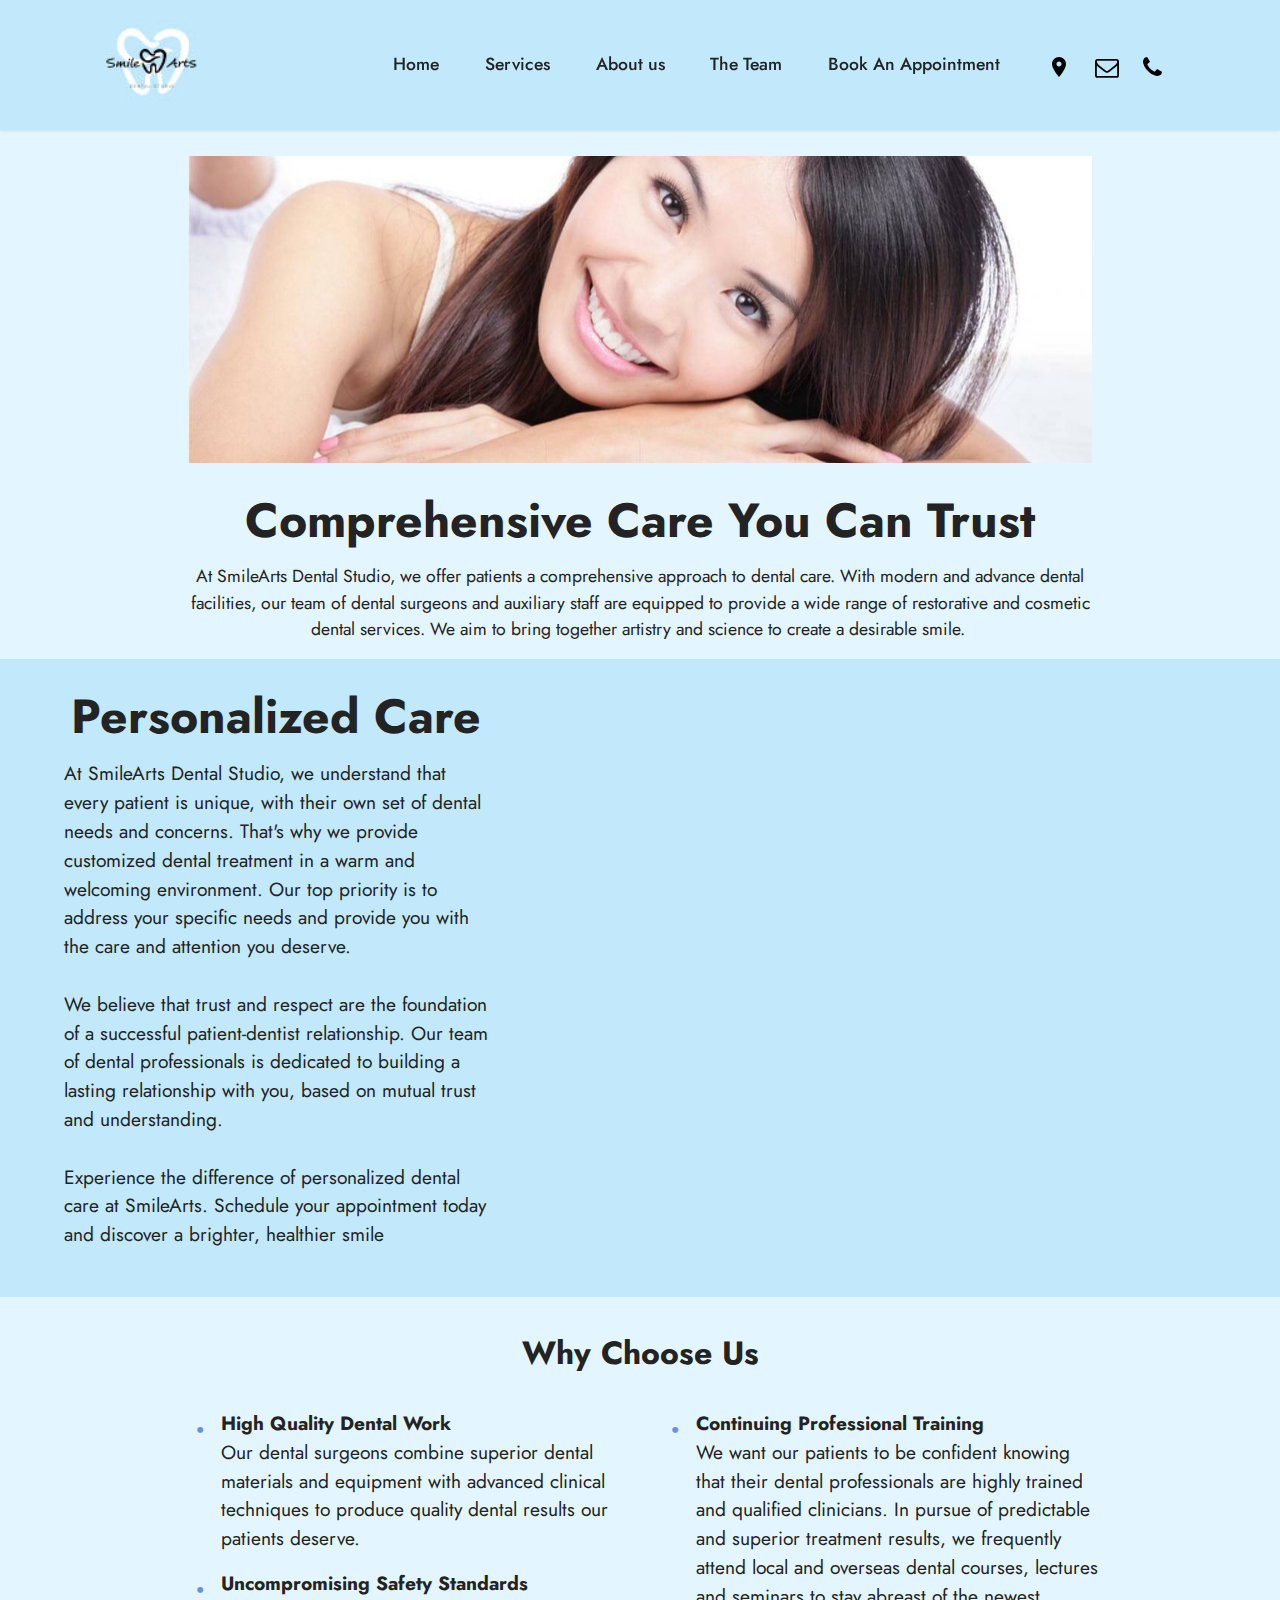
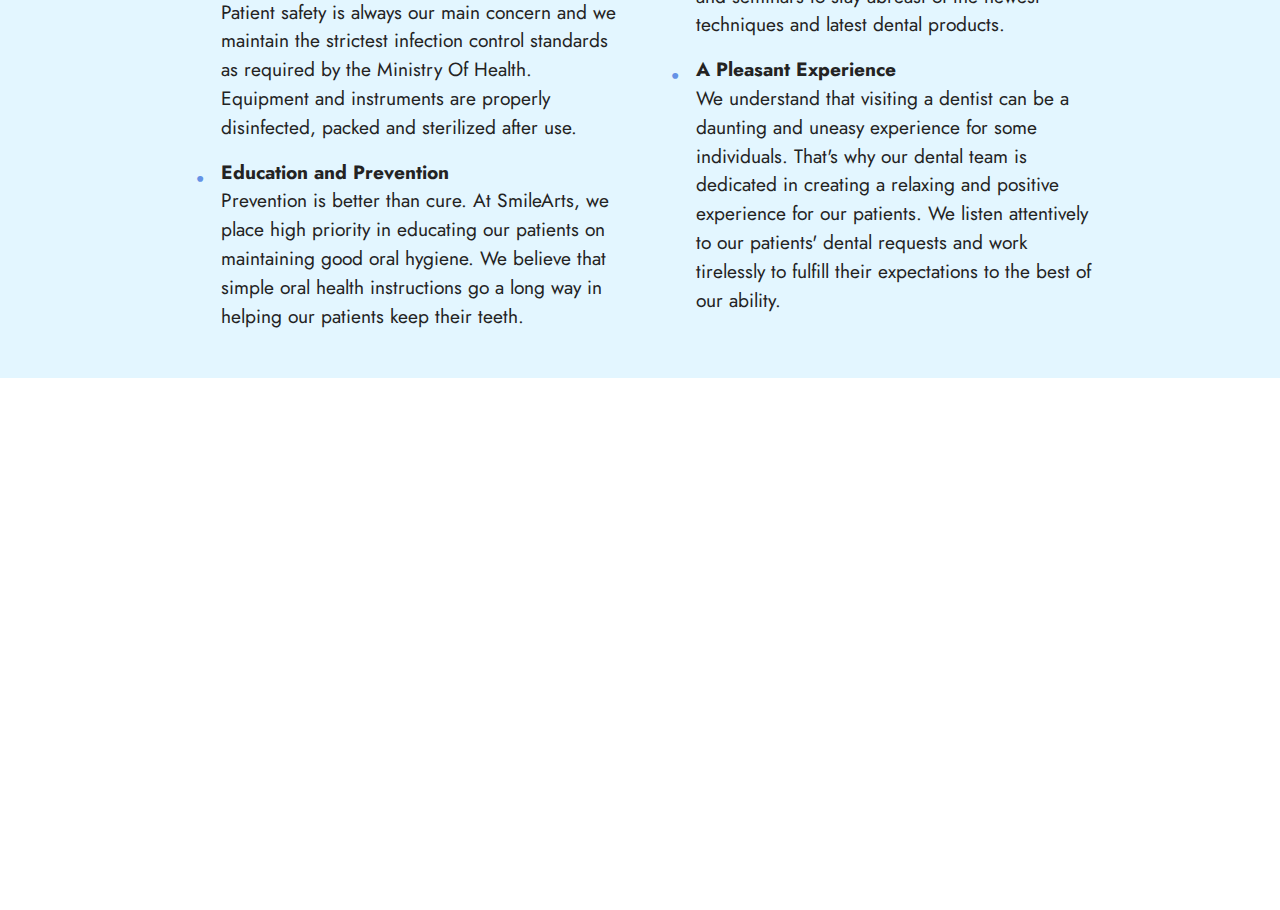
==== SADENTv202302.02.3/about_us.html @ 0c3ce596 "Add files via upload" ====
<!DOCTYPE html>
<html  >
<head>
  
  <meta charset="UTF-8">
  <meta http-equiv="X-UA-Compatible" content="IE=edge">
  
  <meta name="twitter:card" content="summary_large_image"/>
  <meta name="twitter:image:src" content="">
  <meta property="og:image" content="">
  <meta name="twitter:title" content="About Smilearts Dentistry">
  <meta name="viewport" content="width=device-width, initial-scale=1, minimum-scale=1">
  <link rel="shortcut icon" href="assets/images/smileartslogov2-106x87.jpg" type="image/x-icon">
  <meta name="description" content="A healthy, confident and attractive smile is an individual's most important social asset.">
  
  
  <title>About Smilearts Dentistry</title>
  <link rel="stylesheet" href="assets/web/assets/mobirise-icons2/mobirise2.css">
  <link rel="stylesheet" href="assets/Material-Design-Icons/css/material.css">
  <link rel="stylesheet" href="assets/FontAwesome/css/font-awesome.css">
  <link rel="stylesheet" href="assets/bootstrap/css/bootstrap.min.css">
  <link rel="stylesheet" href="assets/bootstrap/css/bootstrap-grid.min.css">
  <link rel="stylesheet" href="assets/bootstrap/css/bootstrap-reboot.min.css">
    <link rel="stylesheet" href="assets/popup-overlay-plugin/style.css">
  <link rel="stylesheet" href="assets/dropdown/css/style.css">
  <link rel="stylesheet" href="assets/socicon/css/styles.css">
  <link rel="stylesheet" href="assets/theme/css/style.css">
  <link rel="stylesheet" href="assets/recaptcha.css">
  <link rel="preload" href="https://fonts.googleapis.com/css?family=Jost:100,200,300,400,500,600,700,800,900,100i,200i,300i,400i,500i,600i,700i,800i,900i&display=swap" as="style" onload="this.onload=null;this.rel='stylesheet'">
  <noscript><link rel="stylesheet" href="https://fonts.googleapis.com/css?family=Jost:100,200,300,400,500,600,700,800,900,100i,200i,300i,400i,500i,600i,700i,800i,900i&display=swap"></noscript>
  <link rel="preload" as="style" href="assets/mobirise/css/mbr-additional.css"><link rel="stylesheet" href="assets/mobirise/css/mbr-additional.css" type="text/css">
  
  
  
  

</head>
<body>
  
  <section data-bs-version="5.1" class="menu menu3 cid-taRX1InvbP" once="menu" id="menu3-b">
    
    <nav class="navbar navbar-dropdown navbar-fixed-top navbar-expand-lg">
        <div class="container">
            <div class="navbar-brand">
                <span class="navbar-logo">
                    <a href="#">
                        <img src="assets/images/smileartslogov2-106x87.jpg" alt="" style="height: 6.8rem;">
                    </a>
                </span>
                
            </div>
            <button class="navbar-toggler" type="button" data-toggle="collapse" data-bs-toggle="collapse" data-target="#navbarSupportedContent" data-bs-target="#navbarSupportedContent" aria-controls="navbarNavAltMarkup" aria-expanded="false" aria-label="Toggle navigation">
                <div class="hamburger">
                    <span></span>
                    <span></span>
                    <span></span>
                    <span></span>
                </div>
            </button>
            <div class="collapse navbar-collapse" id="navbarSupportedContent">
                <ul class="navbar-nav nav-dropdown nav-right" data-app-modern-menu="true"><li class="nav-item"><a class="nav-link link text-black text-primary display-4" href="index.html">Home</a></li><li class="nav-item"><a class="nav-link link text-black text-primary display-4" href="index.html#services">Services</a></li><li class="nav-item"><a class="nav-link link text-black text-primary display-4" href="about_us.html">
                            About us</a></li>
                    <li class="nav-item"><a class="nav-link link text-black text-primary display-4" href="the_team.html">The Team</a></li>
                    <li class="nav-item"><a class="nav-link link text-black text-primary display-4" href="contact.html#form7-19">Book An Appointment</a>
                    </li></ul>
                <div class="icons-menu">
                    <a class="iconfont-wrapper" href="index.html#map3-d" target="_blank">
                        <span class="p-2 mbr-iconfont mdi-communication-location-on mobi-mbri-map-pin mobi-mbri" style="color: rgb(0, 0, 0); fill: rgb(0, 0, 0);"></span>
                    </a>
                    <a class="iconfont-wrapper" href="mailto:smileartsappt@gmail.com">
                        <span class="p-2 mbr-iconfont fa-envelope-o fa mobi-mbri-letter mobi-mbri"></span>
                    </a>
                    <a class="iconfont-wrapper" href="index.html#map3-d">
                        <span class="p-2 mbr-iconfont fa-phone fa mobi-mbri-phone mobi-mbri"></span>
                    </a>
                    
                </div>
                
            </div>
        </div>
    </nav>
</section>

<section data-bs-version="5.1" class="header9 cid-tbpc1ihuUu" id="header9-y">

    

    
    

    <div class="text-center container-fluid">
        <div class="row justify-content-center">
            <div class="col-md-12 col-lg-9">
                <div class="image-wrap mb-4">
                    <img src="assets/images/banner-1200x509.jpeg" alt="">
                </div>
                <h1 class="mbr-section-title mbr-fonts-style mb-3 display-2"><strong>Comprehensive Care You Can Trust</strong></h1>
                <p class="mbr-text mbr-fonts-style display-4">At SmileArts Dental Studio, we offer patients a comprehensive approach to dental care. With modern and advance dental facilities, our team of dental surgeons and auxiliary staff are equipped to provide a wide range of restorative and cosmetic dental services. We aim to bring together artistry and science to create a desirable smile.&nbsp;<br></p>
                
            </div>
        </div>
    </div>
</section>

<section data-bs-version="5.1" class="header15 cid-tbpcHpNvdX" id="header15-z">
    

    
    

    <div class="container-fluid">
        <div class="row justify-content-center">
            <div class="col-12 col-md">
                <div class="text-wrapper">
                    <h2 class="mbr-section-title mb-3 mbr-fonts-style display-2"><strong>Personalized Care</strong></h2>
                    <p class="mbr-text mb-3 mbr-fonts-style display-7">At SmileArts Dental Studio, we understand that every patient is unique, with their own set of dental needs and concerns. That's why we provide customized dental treatment in a warm and welcoming environment. Our top priority is to address your specific needs and provide you with the care and attention you deserve.
<br><br>We believe that trust and respect are the foundation of a successful patient-dentist relationship. Our team of dental professionals is dedicated to building a lasting relationship with you, based on mutual trust and understanding.
<br><br>Experience the difference of personalized dental care at SmileArts. Schedule your appointment today and discover a brighter, healthier smile</p>
                    
                </div>
            </div>
            <div class="mbr-figure col-12 col-md-7"><iframe class="mbr-embedded-video" src="https://player.vimeo.com/video/799782284?autoplay=1&amp;loop=1" width="1280" height="720" frameborder="0" allowfullscreen></iframe></div>
        </div>
    </div>
</section>

<section data-bs-version="5.1" class="content13 cid-taSON3hPFa" id="content13-x">
    

    
    
    <div class="container">
        <div class="row justify-content-center">
            <div class="col-md-12 col-lg-10">
                <h3 class="mbr-section-title mbr-fonts-style mb-4 display-5"><strong>Why Choose Us</strong></h3>
            </div>
        </div>
        <div class="row justify-content-center">
            <div class="col-md-12 col-lg-10">
                <div class="row justify-content-center">
                    <div class="col-12 col-lg-6">
                        <ul class="list mbr-fonts-style display-7">
                            <li><strong>High Quality Dental Work</strong><br>Our dental surgeons combine superior dental materials and equipment with advanced clinical techniques to produce quality dental results our patients deserve.</li>
                            <li><strong>Uncompromising Safety Standards</strong><br>Patient safety is always our main concern and we maintain the strictest infection control standards as required by the Ministry Of Health. Equipment and instruments are properly disinfected, packed and sterilized after use.</li>
                            <li><strong>Education and Prevention</strong><br>Prevention is better than cure. At SmileArts, we place high priority in educating our patients on maintaining good oral hygiene. We believe that simple oral health instructions go a long way in helping our patients keep their teeth.</li>
                        </ul>
                    </div>
                    <div class="col-12 col-lg-6">
                        <ul class="list mbr-fonts-style display-7">
                            <li><strong>Continuing Professional Training</strong><br>We want our patients to be confident knowing that their dental professionals are highly trained and qualified clinicians. In pursue of predictable and superior treatment results, we frequently attend local and overseas dental courses, lectures and seminars to stay abreast of the newest techniques and latest dental products.</li>
                            <li><strong>A Pleasant Experience<br></strong>We understand that visiting a dentist can be a daunting and uneasy experience for some individuals. That's why our dental team is dedicated in creating a relaxing and positive experience for our patients. We listen attentively to our patients' dental requests and work tirelessly to fulfill their expectations to the best of our ability.</li>
                        </ul>
                    </div>
                </div>
            </div>
        </div>
    </div>
</section>

<div class="modal mbr-popup cid-tdGgigTrDi fade" tabindex="-1" role="dialog" data-overlay-color="#000000" data-overlay-opacity="0.8" id="mbr-popup-1w" aria-hidden="true">
        <div class="modal-dialog modal-dialog-centered" role="document">
            <div class="modal-content">
                <div class="container position-static margin-center-pos">
                    <div class="modal-header pb-0">
                        <h5 class="modal-title mbr-fonts-style display-5">Contact Us</h5>
                        <button type="button" class="close d-flex" data-dismiss="modal" data-bs-dismiss="modal" aria-label="Close">
                            <svg version="1.1" xmlns="http://www.w3.org/2000/svg" width="23" height="23" viewBox="0 0 23 23" fill="currentColor">
                                <path d="M13.4 12l10.3 10.3-1.4 1.4L12 13.4 1.7 23.7.3 22.3 10.6 12 .3 1.7 1.7.3 12 10.6 22.3.3l1.4 1.4L13.4 12z">
                                </path>
                            </svg>
                        </button>
                    </div>

                    <div class="modal-body">
                        <p class="mbr-text mbr-fonts-style display-7">For emergencies please call our offices.</p>

                        <div>
                            
                            

                            <div class="form-wrapper" data-form-type="formoid">
<!--Formbuilder Form-->
<form action="https://mobirise.eu/" method="POST" class="mbr-form form-with-styler" data-form-title="smileartspopupform"><input type="hidden" name="email" data-form-email="true" value="jUxO8dRBmXpS6Y8f/WRfpNJsLPuN95Xn7qx7/s9ss+QwOX+zEm0pVnU3+7t6107r2he8/YkveCPddmOM2uK/wNPFrgEzkee+ZvsewWRVJy7SjR9xc6RN48E8xifDvhhO.YdKdPSw7yvcXYHg78VHMTrKoYZgNQy3IKVzFxh2n0i2+HzTkJ0j6QdSqK/lLSsudC4vwW8IbA9hrYQcxg8ps19ju1Ph0ZGiei0/sSoSvljCn8Q/MAlfZqAASNQK+AHT+">
<div class="">
<div hidden="hidden" data-form-alert="" class="alert alert-success col-12">Thanks for filling out the form!</div>
<div hidden="hidden" data-form-alert-danger="" class="alert alert-danger col-12"> </div>
</div>
<div class="dragArea row">
<div class="col-lg-6 col-md-12 col-sm-12 form-group" data-for="name">
<input type="text" name="name" placeholder="Name" data-form-field="Name" required="required" class="form-control display-7" value="" id="name-mbr-popup-1w">
</div>
<div class="col-lg-6 col-md-12 col-sm-12 form-group" data-for="lastName">
<input type="text" name="lastName" placeholder="Last Name" data-form-field="Last Name" required="required" class="form-control display-7" value="" id="lastName-mbr-popup-1w">
</div>
<div data-for="email" class="col-lg-6 col-md-12 col-sm-12 form-group ">
<input type="email" name="email" placeholder="Email" data-form-field="Email" class="form-control display-7" required="required" value="" id="email-mbr-popup-1w">
</div>
<div data-for="phone number" class="col-lg-6 col-md-12 col-sm-12 form-group">
<input type="number" name="phone number" placeholder="Phone Number" data-form-field="phone number" class="form-control display-7" max="20" min="0" step="1" value="" id="phone number-mbr-popup-1w">
</div>
<div data-for="select" class="col-lg-12 col-md-12 col-sm-12 form-group">
<label for="select-mbr-popup-1w" class="form-control-label mbr-fonts-style display-7">Location</label>
<select name="select" data-form-field="select" class="form-control form-select display-7" id="select-mbr-popup-1w">
<option value="TIONG BAHRU">TIONG BAHRU</option>
<option value="BUANGKOK">BUANGKOK</option>
<option value="MARINE PARADE">MARINE PARADE</option>
<option value="HILLVIEW">HILLVIEW</option>
</select>
</div>
<div data-for="first visit" class="col form-group">
<div class="form-control-label">
<label for="first visit-mbr-popup-1w" class="mbr-fonts-style display-7">Is this your first visit?</label>
</div>
<div class="form-check ms-2">
<input type="radio" name="first visit" data-form-field="first visit" class="form-check-input display-7" value="Yes" checked="" id="first visit-mbr-popup-1w">
<label class="form-check-label display-7">Yes</label>
</div>
<div class="form-check ms-2">
<input type="radio" name="first visit" data-form-field="first visit" class="form-check-input display-7" value="No" id="first visit-mbr-popup-1w">
<label class="form-check-label display-7">No</label>
</div>
</div>
<div class="col-lg-12 col-md-12 col-sm-12 form-group" data-for="date">
<label for="date-mbr-popup-1w" class="form-control-label mbr-fonts-style display-7">Preferred Date and Time</label>
<input type="date" name="date" data-form-field="date" class="form-control display-7" value="2018-07-22" id="date-mbr-popup-1w">
</div>
<div data-for="time" class="col-lg-12 col-md-12 col-sm-12 form-group">
<input type="time" name="time" max="86400" min="0" step="1800" data-form-field="time" class="form-control display-7" value="10:00" id="time-mbr-popup-1w">
</div>
<div data-for="date1" class="col-lg-12 col-md-12 col-sm-12 form-group">
<label for="date1-mbr-popup-1w" class="form-control-label mbr-fonts-style display-7">2nd Choice Date and Time</label>
<input type="date" name="date1" data-form-field="date1" class="form-control display-7" value="2018-07-22" id="date1-mbr-popup-1w">
</div>
<div data-for="time1" class="col-lg-12 col-md-12 col-sm-12 form-group">
<input type="time" name="time1" max="86400" min="0" step="1800" data-form-field="time1" class="form-control display-7" value="10:00" id="time1-mbr-popup-1w">
</div>
<div data-for="message" class="col-lg-12 col-md-12 col-sm-12 form-group">
<input type="text" name="message" placeholder="Message" data-form-field="message" class="form-control display-7" value="" id="message-mbr-popup-1w">
</div>
<div class="col-lg-6 col-md-12 col-sm-12 input-group-btn"><button type="submit" class="w-100 w-100 w-100 w-100 w-100 btn btn-primary display-4">Submit</button></div>
</div>
</form><!--Formbuilder Form-->
</div>
                        </div>
                    </div>

                    
                </div>
            </div>
        </div>
    </div>

<section data-bs-version="5.1" class="footer1 conferencem4_footer1 cid-tdGfas4pBq mbr-reveal" once="footer" id="footer1-1v">

	

	

	<div class="container">
		<div class="row justify-content-center">
			<div class="col-md-6 wrap order-0 col-lg-2">
				
				<img class="logo__image" src="assets/images/smileartslogov2-106x87.jpg" alt="" title="">
			</div>
			<div class="col-md-6 wrap col-lg-3">
				<div class="footer__content">
					<h4 class="mbr-fonts-style mbr-semibold title__address display-4">Locations</h4>
					<p class="work__address mbr-fonts-style display-4">4 Hillview Rise,
<br>Singapore 669618
<br>Phone: +65 6354 0111&nbsp;<br></p><br>
                    <p class="work__address mbr-fonts-style display-4">81 Marine Parade Central,
<br>Singapore 440081
<br>Phone: +65 6348 0824&nbsp;<br></p>
				</div>
				<div class="footer__content">
					<p class="work__address mbr-fonts-style display-4">275D Compassvale Link,
<br>Singapore 544275
<br>Phone: +65 6752 1008&nbsp;<br></p><br>
                    <p class="work__address mbr-fonts-style display-4">11A Boon Tiong Rd,
<br>Singapore 161011
<br>Phone: +65 6271 1236 
<br><br></p>
				</div>
			</div>
			<div class="col-md-6 wrap col-lg-3">
				<div class="footer__content">
					<h4 class="mbr-fonts-style mbr-semibold title__address display-4">Partnership</h4>
					<p class="work__address mbr-fonts-style display-4"><a href="index.html#ourvalues" class="text-primary">ABOUT US</a><br><a href="index.html#services" class="text-primary">SERVICES</a><br><a href="#" class="text-primary" data-toggle="modal" data-bs-toggle="modal" data-target="#mbr-popup-1t" data-bs-target="#mbr-popup-1t">BOOK AN APPOINTMENT</a></p>
				</div>
				</div>
			<div class="col-md-6 wrap col-lg-4">
				<div class="footer__content">
					<h4 class="mbr-fonts-style mbr-semibold title__address display-4">Subscribe to newsletter</h4>
					<div class="subscribe__form" data-form-type="formoid">
						<!---Formbuilder Form--->
						<form action="https://mobirise.eu/" method="POST" class="mbr-form form-with-styler" data-form-title="Mobirise Form"><input type="hidden" name="email" data-form-email="true" value="YPNf0FMv3x7YKSnNtFosqQrfUJMGzOXYJDQYl0jgIFdDrbdgrRdbsCbNlDDUG/zbN/T910bImlgp3TK0K3zcdcqYfQ9jj5QTb2H8UAanQJ4sELqEy/8I455s4u1qCe7T.aGP4W6cS5QzPqad2nbMiFXZD7lJwIYeT2tYjAcLK3QoXNy7NdZNVmbzuYuAjkWJniA0k8rmsAQXok238Iw57+RNP4a1tjxdeWJCIo/cmq7FyvodO6K8XNYq5cQAFCmNk">
							<div class="row">
								<div hidden="hidden" data-form-alert="" class="alert alert-success col-12">Thanks for
									filling out the form! We will get to your shortly.</div>
								<div hidden="hidden" data-form-alert-danger="" class="alert alert-danger col-12">
								</div>
							</div>
							<div class="dragArea row">
								<div class="form-group col-md-7  col-6" data-for="email">
									<input type="email" name="email" placeholder="Your Email" data-form-field="Email" required="required" class="form-control display-4" id="email-footer1-1v">
								</div>
								<div class="col-md-5 col-6 input-group-btn"><button type="submit" class="btn btn-lg btn-primary display-4">Subscribe</button></div>
							</div>
						</form>
						<!---Formbuilder Form--->
					</div>
				</div>
			</div>
		</div>
		</div>

</section>


<script src="assets/bootstrap/js/bootstrap.bundle.min.js"></script>
  <script src="assets/smoothscroll/smooth-scroll.js"></script>
  <script src="assets/ytplayer/index.js"></script>
      <script src="assets/popup-plugin/script.js"></script>
  <script src="assets/popup-overlay-plugin/script.js"></script>
  <script src="assets/dropdown/js/navbar-dropdown.js"></script>
  <script src="assets/theme/js/script.js"></script>
  <script src="assets/formoid.min.js"></script>
  
  
  

</body>
</html>
---- SADENTv202302.02.3/assets/web/assets/mobirise-icons2/mobirise2.css ----
@font-face {
  font-family: 'Moririse2';
  font-display: swap;
  src:  url('mobirise2.eot?f2bix4');
  src:  url('mobirise2.eot?f2bix4#iefix') format('embedded-opentype'),
    url('mobirise2.ttf?f2bix4') format('truetype'),
    url('mobirise2.woff?f2bix4') format('woff'),
    url('mobirise2.svg?f2bix4#mobirise2') format('svg');
  font-weight: normal;
  font-style: normal;
}

[class^="mobi-"], [class*=" mobi-"] {
  /* use !important to prevent issues with browser extensions that change fonts */
  font-family: 'Moririse2' !important;
  speak: none;
  font-style: normal;
  font-weight: normal;
  font-variant: normal;
  text-transform: none;
  line-height: 1;

  /* Better Font Rendering =========== */
  -webkit-font-smoothing: antialiased;
  -moz-osx-font-smoothing: grayscale;
}

.mobi-mbri-add-submenu:before {
  content: "\e900";
}
.mobi-mbri-alert:before {
  content: "\e901";
}
.mobi-mbri-align-center:before {
  content: "\e902";
}
.mobi-mbri-align-justify:before {
  content: "\e903";
}
.mobi-mbri-align-left:before {
  content: "\e904";
}
.mobi-mbri-align-right:before {
  content: "\e905";
}
.mobi-mbri-android:before {
  content: "\e906";
}
.mobi-mbri-apple:before {
  content: "\e907";
}
.mobi-mbri-arrow-down:before {
  content: "\e908";
}
.mobi-mbri-arrow-next:before {
  content: "\e909";
}
.mobi-mbri-arrow-prev:before {
  content: "\e90a";
}
.mobi-mbri-arrow-up:before {
  content: "\e90b";
}
.mobi-mbri-bold:before {
  content: "\e90c";
}
.mobi-mbri-bookmark:before {
  content: "\e90d";
}
.mobi-mbri-bootstrap:before {
  content: "\e90e";
}
.mobi-mbri-briefcase:before {
  content: "\e90f";
}
.mobi-mbri-browse:before {
  content: "\e910";
}
.mobi-mbri-bulleted-list:before {
  content: "\e911";
}
.mobi-mbri-calendar:before {
  content: "\e912";
}
.mobi-mbri-camera:before {
  content: "\e913";
}
.mobi-mbri-cart-add:before {
  content: "\e914";
}
.mobi-mbri-cart-full:before {
  content: "\e915";
}
.mobi-mbri-cash:before {
  content: "\e916";
}
.mobi-mbri-change-style:before {
  content: "\e917";
}
.mobi-mbri-chat:before {
  content: "\e918";
}
.mobi-mbri-clock:before {
  content: "\e919";
}
.mobi-mbri-close:before {
  content: "\e91a";
}
.mobi-mbri-cloud:before {
  content: "\e91b";
}
.mobi-mbri-code:before {
  content: "\e91c";
}
.mobi-mbri-contact-form:before {
  content: "\e91d";
}
.mobi-mbri-credit-card:before {
  content: "\e91e";
}
.mobi-mbri-cursor-click:before {
  content: "\e91f";
}
.mobi-mbri-cust-feedback:before {
  content: "\e920";
}
.mobi-mbri-database:before {
  content: "\e921";
}
.mobi-mbri-delivery:before {
  content: "\e922";
}
.mobi-mbri-desktop:before {
  content: "\e923";
}
.mobi-mbri-devices:before {
  content: "\e924";
}
.mobi-mbri-down:before {
  content: "\e925";
}
.mobi-mbri-download-2:before {
  content: "\e926";
}
.mobi-mbri-download:before {
  content: "\e927";
}
.mobi-mbri-drag-n-drop-2:before {
  content: "\e928";
}
.mobi-mbri-drag-n-drop:before {
  content: "\e929";
}
.mobi-mbri-edit-2:before {
  content: "\e92a";
}
.mobi-mbri-edit:before {
  content: "\e92b";
}
.mobi-mbri-error:before {
  content: "\e92c";
}
.mobi-mbri-extension:before {
  content: "\e92d";
}
.mobi-mbri-features:before {
  content: "\e92e";
}
.mobi-mbri-file:before {
  content: "\e92f";
}
.mobi-mbri-flag:before {
  content: "\e930";
}
.mobi-mbri-folder:before {
  content: "\e931";
}
.mobi-mbri-gift:before {
  content: "\e932";
}
.mobi-mbri-github:before {
  content: "\e933";
}
.mobi-mbri-globe-2:before {
  content: "\e934";
}
.mobi-mbri-globe:before {
  content: "\e935";
}
.mobi-mbri-growing-chart:before {
  content: "\e936";
}
.mobi-mbri-hearth:before {
  content: "\e937";
}
.mobi-mbri-help:before {
  content: "\e938";
}
.mobi-mbri-home:before {
  content: "\e939";
}
.mobi-mbri-hot-cup:before {
  content: "\e93a";
}
.mobi-mbri-idea:before {
  content: "\e93b";
}
.mobi-mbri-image-gallery:before {
  content: "\e93c";
}
.mobi-mbri-image-slider:before {
  content: "\e93d";
}
.mobi-mbri-info:before {
  content: "\e93e";
}
.mobi-mbri-italic:before {
  content: "\e93f";
}
.mobi-mbri-key:before {
  content: "\e940";
}
.mobi-mbri-laptop:before {
  content: "\e941";
}
.mobi-mbri-layers:before {
  content: "\e942";
}
.mobi-mbri-left-right:before {
  content: "\e943";
}
.mobi-mbri-left:before {
  content: "\e944";
}
.mobi-mbri-letter:before {
  content: "\e945";
}
.mobi-mbri-like:before {
  content: "\e946";
}
.mobi-mbri-link:before {
  content: "\e947";
}
.mobi-mbri-lock:before {
  content: "\e948";
}
.mobi-mbri-login:before {
  content: "\e949";
}
.mobi-mbri-logout:before {
  content: "\e94a";
}
.mobi-mbri-magic-stick:before {
  content: "\e94b";
}
.mobi-mbri-map-pin:before {
  content: "\e94c";
}
.mobi-mbri-menu:before {
  content: "\e94d";
}
.mobi-mbri-mobile-2:before {
  content: "\e94e";
}
.mobi-mbri-mobile-horizontal:before {
  content: "\e94f";
}
.mobi-mbri-mobile:before {
  content: "\e950";
}
.mobi-mbri-mobirise:before {
  content: "\e951";
}
.mobi-mbri-more-horizontal:before {
  content: "\e952";
}
.mobi-mbri-more-vertical:before {
  content: "\e953";
}
.mobi-mbri-music:before {
  content: "\e954";
}
.mobi-mbri-new-file:before {
  content: "\e955";
}
.mobi-mbri-numbered-list:before {
  content: "\e956";
}
.mobi-mbri-opened-folder:before {
  content: "\e957";
}
.mobi-mbri-pages:before {
  content: "\e958";
}
.mobi-mbri-paper-plane:before {
  content: "\e959";
}
.mobi-mbri-paperclip:before {
  content: "\e95a";
}
.mobi-mbri-phone:before {
  content: "\e95b";
}
.mobi-mbri-photo:before {
  content: "\e95c";
}
.mobi-mbri-photos:before {
  content: "\e95d";
}
.mobi-mbri-pin:before {
  content: "\e95e";
}
.mobi-mbri-play:before {
  content: "\e95f";
}
.mobi-mbri-plus:before {
  content: "\e960";
}
.mobi-mbri-preview:before {
  content: "\e961";
}
.mobi-mbri-print:before {
  content: "\e962";
}
.mobi-mbri-protect:before {
  content: "\e963";
}
.mobi-mbri-question:before {
  content: "\e964";
}
.mobi-mbri-quote-left:before {
  content: "\e965";
}
.mobi-mbri-quote-right:before {
  content: "\e966";
}
.mobi-mbri-redo:before {
  content: "\e967";
}
.mobi-mbri-refresh:before {
  content: "\e968";
}
.mobi-mbri-responsive-2:before {
  content: "\e969";
}
.mobi-mbri-responsive:before {
  content: "\e96a";
}
.mobi-mbri-right:before {
  content: "\e96b";
}
.mobi-mbri-rocket:before {
  content: "\e96c";
}
.mobi-mbri-sad-face:before {
  content: "\e96d";
}
.mobi-mbri-sale:before {
  content: "\e96e";
}
.mobi-mbri-save:before {
  content: "\e96f";
}
.mobi-mbri-search:before {
  content: "\e970";
}
.mobi-mbri-setting-2:before {
  content: "\e971";
}
.mobi-mbri-setting-3:before {
  content: "\e972";
}
.mobi-mbri-setting:before {
  content: "\e973";
}
.mobi-mbri-share:before {
  content: "\e974";
}
.mobi-mbri-shopping-bag:before {
  content: "\e975";
}
.mobi-mbri-shopping-basket:before {
  content: "\e976";
}
.mobi-mbri-shopping-cart:before {
  content: "\e977";
}
.mobi-mbri-sites:before {
  content: "\e978";
}
.mobi-mbri-smile-face:before {
  content: "\e979";
}
.mobi-mbri-speed:before {
  content: "\e97a";
}
.mobi-mbri-star:before {
  content: "\e97b";
}
.mobi-mbri-success:before {
  content: "\e97c";
}
.mobi-mbri-sun:before {
  content: "\e97d";
}
.mobi-mbri-sun2:before {
  content: "\e97e";
}
.mobi-mbri-tablet-vertical:before {
  content: "\e97f";
}
.mobi-mbri-tablet:before {
  content: "\e980";
}
.mobi-mbri-target:before {
  content: "\e981";
}
.mobi-mbri-timer:before {
  content: "\e982";
}
.mobi-mbri-to-ftp:before {
  content: "\e983";
}
.mobi-mbri-to-local-drive:before {
  content: "\e984";
}
.mobi-mbri-touch-swipe:before {
  content: "\e985";
}
.mobi-mbri-touch:before {
  content: "\e986";
}
.mobi-mbri-trash:before {
  content: "\e987";
}
.mobi-mbri-underline:before {
  content: "\e988";
}
.mobi-mbri-undo:before {
  content: "\e989";
}
.mobi-mbri-unlink:before {
  content: "\e98a";
}
.mobi-mbri-unlock:before {
  content: "\e98b";
}
.mobi-mbri-up-down:before {
  content: "\e98c";
}
.mobi-mbri-up:before {
  content: "\e98d";
}
.mobi-mbri-update:before {
  content: "\e98e";
}
.mobi-mbri-upload-2:before {
  content: "\e98f";
}
.mobi-mbri-upload:before {
  content: "\e990";
}
.mobi-mbri-user-2:before {
  content: "\e991";
}
.mobi-mbri-user:before {
  content: "\e992";
}
.mobi-mbri-users:before {
  content: "\e993";
}
.mobi-mbri-video-play:before {
  content: "\e994";
}
.mobi-mbri-video:before {
  content: "\e995";
}
.mobi-mbri-watch:before {
  content: "\e996";
}
.mobi-mbri-website-theme-2:before {
  content: "\e997";
}
.mobi-mbri-website-theme:before {
  content: "\e998";
}
.mobi-mbri-wifi:before {
  content: "\e999";
}
.mobi-mbri-windows:before {
  content: "\e99a";
}
.mobi-mbri-zoom-in:before {
  content: "\e99b";
}
.mobi-mbri-zoom-out:before {
  content: "\e99c";
}
---- SADENTv202302.02.3/assets/Material-Design-Icons/css/material.css ----
@font-face {
  font-family: 'Material-Design-Icons';
  src: url('../fonts/Material-Design-Icons.eot?3ocs8m');
  src: url('../fonts/Material-Design-Icons.eot?#iefix3ocs8m') format('embedded-opentype'), url('../fonts/Material-Design-Icons.woff?3ocs8m') format('woff'), url('../fonts/Material-Design-Icons.ttf?3ocs8m') format('truetype'), url('../fonts/Material-Design-Icons.svg?3ocs8m#Material-Design-Icons') format('svg');
  font-weight: normal;
  font-style: normal;
}
[class^="mdi-"],
[class*="mdi-"] {
  speak: none;
  display: inline-block;
  font-style: normal;
  font-variant:normal;
  font-weight:normal;
/*  font-size:24px;*/
  line-height:1;
  font-family:'Material-Design-Icons' !important;
  text-rendering: auto;
  
  -webkit-font-smoothing: antialiased;
  -moz-osx-font-smoothing: grayscale;
  -webkit-transform: translate(0, 0);
      -ms-transform: translate(0, 0);
          transform: translate(0, 0);
}
[class^="mdi-"]:before,
[class*="mdi-"]:before {
  display: inline-block;
  speak: none;
  text-decoration: inherit;
}
[class^="mdi-"].pull-left,
[class*="mdi-"].pull-left {
  margin-right: .3em;
}
[class^="mdi-"].pull-right,
[class*="mdi-"].pull-right {
  margin-left: .3em;
}
[class^="mdi-"].mdi-lg:before,
[class*="mdi-"].mdi-lg:before,
[class^="mdi-"].mdi-lg:after,
[class*="mdi-"].mdi-lg:after {
  font-size: 1.33333333em;
  line-height: 0.75em;
  vertical-align: -15%;
}
[class^="mdi-"].mdi-2x:before,
[class*="mdi-"].mdi-2x:before,
[class^="mdi-"].mdi-2x:after,
[class*="mdi-"].mdi-2x:after {
  font-size: 2em;
}
[class^="mdi-"].mdi-3x:before,
[class*="mdi-"].mdi-3x:before,
[class^="mdi-"].mdi-3x:after,
[class*="mdi-"].mdi-3x:after {
  font-size: 3em;
}
[class^="mdi-"].mdi-4x:before,
[class*="mdi-"].mdi-4x:before,
[class^="mdi-"].mdi-4x:after,
[class*="mdi-"].mdi-4x:after {
  font-size: 4em;
}
[class^="mdi-"].mdi-5x:before,
[class*="mdi-"].mdi-5x:before,
[class^="mdi-"].mdi-5x:after,
[class*="mdi-"].mdi-5x:after {
  font-size: 5em;
}
[class^="mdi-device-signal-cellular-"]:after,
[class^="mdi-device-battery-"]:after,
[class^="mdi-device-battery-charging-"]:after,
[class^="mdi-device-signal-cellular-connected-no-internet-"]:after,
[class^="mdi-device-signal-wifi-"]:after,
[class^="mdi-device-signal-wifi-statusbar-not-connected"]:after,
.mdi-device-network-wifi:after {
  opacity: .3;
  position: absolute;
  left: 0;
  top: 0;
  z-index: 1;
  display: inline-block;
  speak: none;
  text-decoration: inherit;
}
[class^="mdi-device-signal-cellular-"]:after {
  content: "\e758";
}
[class^="mdi-device-battery-"]:after {
  content: "\e735";
}
[class^="mdi-device-battery-charging-"]:after {
  content: "\e733";
}
[class^="mdi-device-signal-cellular-connected-no-internet-"]:after {
  content: "\e75d";
}
[class^="mdi-device-signal-wifi-"]:after,
.mdi-device-network-wifi:after {
  content: "\e765";
}
[class^="mdi-device-signal-wifi-statusbasr-not-connected"]:after {
  content: "\e8f7";
}
.mdi-device-signal-cellular-off:after,
.mdi-device-signal-cellular-null:after,
.mdi-device-signal-cellular-no-sim:after,
.mdi-device-signal-wifi-off:after,
.mdi-device-signal-wifi-4-bar:after,
.mdi-device-signal-cellular-4-bar:after,
.mdi-device-battery-alert:after,
.mdi-device-signal-cellular-connected-no-internet-4-bar:after,
.mdi-device-battery-std:after,
.mdi-device-battery-full .mdi-device-battery-unknown:after {
  content: "";
}
.mdi-fw {
  width: 1.28571429em;
  text-align: center;
}
.mdi-ul {
  padding-left: 0;
  margin-left: 2.14285714em;
  list-style-type: none;
}
.mdi-ul > li {
  position: relative;
}
.mdi-li {
  position: absolute;
  left: -2.14285714em;
  width: 2.14285714em;
  top: 0.14285714em;
  text-align: center;
}
.mdi-li.mdi-lg {
  left: -1.85714286em;
}
.mdi-border {
  padding: .2em .25em .15em;
  border: solid 0.08em #eeeeee;
  border-radius: .1em;
}
.mdi-spin {
  -webkit-animation: mdi-spin 2s infinite linear;
  animation: mdi-spin 2s infinite linear;
  -webkit-transform-origin: 50% 50%;
  -ms-transform-origin: 50% 50%;
      transform-origin: 50% 50%;
}
.mdi-pulse {
  -webkit-animation: mdi-spin 1s steps(8) infinite;
  animation: mdi-spin 1s steps(8) infinite;
  -webkit-transform-origin: 50% 50%;
  -ms-transform-origin: 50% 50%;
      transform-origin: 50% 50%;
}
@-webkit-keyframes mdi-spin {
  0% {
    -webkit-transform: rotate(0deg);
    transform: rotate(0deg);
  }
  100% {
    -webkit-transform: rotate(359deg);
    transform: rotate(359deg);
  }
}
@keyframes mdi-spin {
  0% {
    -webkit-transform: rotate(0deg);
    transform: rotate(0deg);
  }
  100% {
    -webkit-transform: rotate(359deg);
    transform: rotate(359deg);
  }
}
.mdi-rotate-90 {
  filter: progid:DXImageTransform.Microsoft.BasicImage(rotation=1);
  -webkit-transform: rotate(90deg);
  -ms-transform: rotate(90deg);
  transform: rotate(90deg);
}
.mdi-rotate-180 {
  filter: progid:DXImageTransform.Microsoft.BasicImage(rotation=2);
  -webkit-transform: rotate(180deg);
  -ms-transform: rotate(180deg);
  transform: rotate(180deg);
}
.mdi-rotate-270 {
  filter: progid:DXImageTransform.Microsoft.BasicImage(rotation=3);
  -webkit-transform: rotate(270deg);
  -ms-transform: rotate(270deg);
  transform: rotate(270deg);
}
.mdi-flip-horizontal {
  filter: progid:DXImageTransform.Microsoft.BasicImage(rotation=0, mirror=1);
  -webkit-transform: scale(-1, 1);
  -ms-transform: scale(-1, 1);
  transform: scale(-1, 1);
}
.mdi-flip-vertical {
  filter: progid:DXImageTransform.Microsoft.BasicImage(rotation=2, mirror=1);
  -webkit-transform: scale(1, -1);
  -ms-transform: scale(1, -1);
  transform: scale(1, -1);
}
:root .mdi-rotate-90,
:root .mdi-rotate-180,
:root .mdi-rotate-270,
:root .mdi-flip-horizontal,
:root .mdi-flip-vertical {
  -webkit-filter: none;
          filter: none;
}
.mdi-stack {
  position: relative;
  display: inline-block;
  width: 2em;
  height: 2em;
  line-height: 2em;
  vertical-align: middle;
}
.mdi-stack-1x,
.mdi-stack-2x {
  position: absolute;
  left: 0;
  width: 100%;
  text-align: center;
}
.mdi-stack-1x {
  line-height: inherit;
}
.mdi-stack-2x {
  font-size: 2em;
}
.mdi-inverse {
  color: #ffffff;
}
/* Start Icons */
.mdi-action-3d-rotation:before {
  content: "\e600";
}
.mdi-action-accessibility:before {
  content: "\e601";
}
.mdi-action-account-balance-wallet:before {
  content: "\e602";
}
.mdi-action-account-balance:before {
  content: "\e603";
}
.mdi-action-account-box:before {
  content: "\e604";
}
.mdi-action-account-child:before {
  content: "\e605";
}
.mdi-action-account-circle:before {
  content: "\e606";
}
.mdi-action-add-shopping-cart:before {
  content: "\e607";
}
.mdi-action-alarm-add:before {
  content: "\e608";
}
.mdi-action-alarm-off:before {
  content: "\e609";
}
.mdi-action-alarm-on:before {
  content: "\e60a";
}
.mdi-action-alarm:before {
  content: "\e60b";
}
.mdi-action-android:before {
  content: "\e60c";
}
.mdi-action-announcement:before {
  content: "\e60d";
}
.mdi-action-aspect-ratio:before {
  content: "\e60e";
}
.mdi-action-assessment:before {
  content: "\e60f";
}
.mdi-action-assignment-ind:before {
  content: "\e610";
}
.mdi-action-assignment-late:before {
  content: "\e611";
}
.mdi-action-assignment-return:before {
  content: "\e612";
}
.mdi-action-assignment-returned:before {
  content: "\e613";
}
.mdi-action-assignment-turned-in:before {
  content: "\e614";
}
.mdi-action-assignment:before {
  content: "\e615";
}
.mdi-action-autorenew:before {
  content: "\e616";
}
.mdi-action-backup:before {
  content: "\e617";
}
.mdi-action-book:before {
  content: "\e618";
}
.mdi-action-bookmark-outline:before {
  content: "\e619";
}
.mdi-action-bookmark:before {
  content: "\e61a";
}
.mdi-action-bug-report:before {
  content: "\e61b";
}
.mdi-action-cached:before {
  content: "\e61c";
}
.mdi-action-check-circle:before {
  content: "\e61d";
}
.mdi-action-class:before {
  content: "\e61e";
}
.mdi-action-credit-card:before {
  content: "\e61f";
}
.mdi-action-dashboard:before {
  content: "\e620";
}
.mdi-action-delete:before {
  content: "\e621";
}
.mdi-action-description:before {
  content: "\e622";
}
.mdi-action-dns:before {
  content: "\e623";
}
.mdi-action-done-all:before {
  content: "\e624";
}
.mdi-action-done:before {
  content: "\e625";
}
.mdi-action-event:before {
  content: "\e626";
}
.mdi-action-exit-to-app:before {
  content: "\e627";
}
.mdi-action-explore:before {
  content: "\e628";
}
.mdi-action-extension:before {
  content: "\e629";
}
.mdi-action-face-unlock:before {
  content: "\e62a";
}
.mdi-action-favorite-outline:before {
  content: "\e62b";
}
.mdi-action-favorite:before {
  content: "\e62c";
}
.mdi-action-find-in-page:before {
  content: "\e62d";
}
.mdi-action-find-replace:before {
  content: "\e62e";
}
.mdi-action-flip-to-back:before {
  content: "\e62f";
}
.mdi-action-flip-to-front:before {
  content: "\e630";
}
.mdi-action-get-app:before {
  content: "\e631";
}
.mdi-action-grade:before {
  content: "\e632";
}
.mdi-action-group-work:before {
  content: "\e633";
}
.mdi-action-help:before {
  content: "\e634";
}
.mdi-action-highlight-remove:before {
  content: "\e635";
}
.mdi-action-history:before {
  content: "\e636";
}
.mdi-action-home:before {
  content: "\e637";
}
.mdi-action-https:before {
  content: "\e638";
}
.mdi-action-info-outline:before {
  content: "\e639";
}
.mdi-action-info:before {
  content: "\e63a";
}
.mdi-action-input:before {
  content: "\e63b";
}
.mdi-action-invert-colors:before {
  content: "\e63c";
}
.mdi-action-label-outline:before {
  content: "\e63d";
}
.mdi-action-label:before {
  content: "\e63e";
}
.mdi-action-language:before {
  content: "\e63f";
}
.mdi-action-launch:before {
  content: "\e640";
}
.mdi-action-list:before {
  content: "\e641";
}
.mdi-action-lock-open:before {
  content: "\e642";
}
.mdi-action-lock-outline:before {
  content: "\e643";
}
.mdi-action-lock:before {
  content: "\e644";
}
.mdi-action-loyalty:before {
  content: "\e645";
}
.mdi-action-markunread-mailbox:before {
  content: "\e646";
}
.mdi-action-note-add:before {
  content: "\e647";
}
.mdi-action-open-in-browser:before {
  content: "\e648";
}
.mdi-action-open-in-new:before {
  content: "\e649";
}
.mdi-action-open-with:before {
  content: "\e64a";
}
.mdi-action-pageview:before {
  content: "\e64b";
}
.mdi-action-payment:before {
  content: "\e64c";
}
.mdi-action-perm-camera-mic:before {
  content: "\e64d";
}
.mdi-action-perm-contact-cal:before {
  content: "\e64e";
}
.mdi-action-perm-data-setting:before {
  content: "\e64f";
}
.mdi-action-perm-device-info:before {
  content: "\e650";
}
.mdi-action-perm-identity:before {
  content: "\e651";
}
.mdi-action-perm-media:before {
  content: "\e652";
}
.mdi-action-perm-phone-msg:before {
  content: "\e653";
}
.mdi-action-perm-scan-wifi:before {
  content: "\e654";
}
.mdi-action-picture-in-picture:before {
  content: "\e655";
}
.mdi-action-polymer:before {
  content: "\e656";
}
.mdi-action-print:before {
  content: "\e657";
}
.mdi-action-query-builder:before {
  content: "\e658";
}
.mdi-action-question-answer:before {
  content: "\e659";
}
.mdi-action-receipt:before {
  content: "\e65a";
}
.mdi-action-redeem:before {
  content: "\e65b";
}
.mdi-action-reorder:before {
  content: "\e65c";
}
.mdi-action-report-problem:before {
  content: "\e65d";
}
.mdi-action-restore:before {
  content: "\e65e";
}
.mdi-action-room:before {
  content: "\e65f";
}
.mdi-action-schedule:before {
  content: "\e660";
}
.mdi-action-search:before {
  content: "\e661";
}
.mdi-action-settings-applications:before {
  content: "\e662";
}
.mdi-action-settings-backup-restore:before {
  content: "\e663";
}
.mdi-action-settings-bluetooth:before {
  content: "\e664";
}
.mdi-action-settings-cell:before {
  content: "\e665";
}
.mdi-action-settings-display:before {
  content: "\e666";
}
.mdi-action-settings-ethernet:before {
  content: "\e667";
}
.mdi-action-settings-input-antenna:before {
  content: "\e668";
}
.mdi-action-settings-input-component:before {
  content: "\e669";
}
.mdi-action-settings-input-composite:before {
  content: "\e66a";
}
.mdi-action-settings-input-hdmi:before {
  content: "\e66b";
}
.mdi-action-settings-input-svideo:before {
  content: "\e66c";
}
.mdi-action-settings-overscan:before {
  content: "\e66d";
}
.mdi-action-settings-phone:before {
  content: "\e66e";
}
.mdi-action-settings-power:before {
  content: "\e66f";
}
.mdi-action-settings-remote:before {
  content: "\e670";
}
.mdi-action-settings-voice:before {
  content: "\e671";
}
.mdi-action-settings:before {
  content: "\e672";
}
.mdi-action-shop-two:before {
  content: "\e673";
}
.mdi-action-shop:before {
  content: "\e674";
}
.mdi-action-shopping-basket:before {
  content: "\e675";
}
.mdi-action-shopping-cart:before {
  content: "\e676";
}
.mdi-action-speaker-notes:before {
  content: "\e677";
}
.mdi-action-spellcheck:before {
  content: "\e678";
}
.mdi-action-star-rate:before {
  content: "\e679";
}
.mdi-action-stars:before {
  content: "\e67a";
}
.mdi-action-store:before {
  content: "\e67b";
}
.mdi-action-subject:before {
  content: "\e67c";
}
.mdi-action-supervisor-account:before {
  content: "\e67d";
}
.mdi-action-swap-horiz:before {
  content: "\e67e";
}
.mdi-action-swap-vert-circle:before {
  content: "\e67f";
}
.mdi-action-swap-vert:before {
  content: "\e680";
}
.mdi-action-system-update-tv:before {
  content: "\e681";
}
.mdi-action-tab-unselected:before {
  content: "\e682";
}
.mdi-action-tab:before {
  content: "\e683";
}
.mdi-action-theaters:before {
  content: "\e684";
}
.mdi-action-thumb-down:before {
  content: "\e685";
}
.mdi-action-thumb-up:before {
  content: "\e686";
}
.mdi-action-thumbs-up-down:before {
  content: "\e687";
}
.mdi-action-toc:before {
  content: "\e688";
}
.mdi-action-today:before {
  content: "\e689";
}
.mdi-action-track-changes:before {
  content: "\e68a";
}
.mdi-action-translate:before {
  content: "\e68b";
}
.mdi-action-trending-down:before {
  content: "\e68c";
}
.mdi-action-trending-neutral:before {
  content: "\e68d";
}
.mdi-action-trending-up:before {
  content: "\e68e";
}
.mdi-action-turned-in-not:before {
  content: "\e68f";
}
.mdi-action-turned-in:before {
  content: "\e690";
}
.mdi-action-verified-user:before {
  content: "\e691";
}
.mdi-action-view-agenda:before {
  content: "\e692";
}
.mdi-action-view-array:before {
  content: "\e693";
}
.mdi-action-view-carousel:before {
  content: "\e694";
}
.mdi-action-view-column:before {
  content: "\e695";
}
.mdi-action-view-day:before {
  content: "\e696";
}
.mdi-action-view-headline:before {
  content: "\e697";
}
.mdi-action-view-list:before {
  content: "\e698";
}
.mdi-action-view-module:before {
  content: "\e699";
}
.mdi-action-view-quilt:before {
  content: "\e69a";
}
.mdi-action-view-stream:before {
  content: "\e69b";
}
.mdi-action-view-week:before {
  content: "\e69c";
}
.mdi-action-visibility-off:before {
  content: "\e69d";
}
.mdi-action-visibility:before {
  content: "\e69e";
}
.mdi-action-wallet-giftcard:before {
  content: "\e69f";
}
.mdi-action-wallet-membership:before {
  content: "\e6a0";
}
.mdi-action-wallet-travel:before {
  content: "\e6a1";
}
.mdi-action-work:before {
  content: "\e6a2";
}
.mdi-alert-error:before {
  content: "\e6a3";
}
.mdi-alert-warning:before {
  content: "\e6a4";
}
.mdi-av-album:before {
  content: "\e6a5";
}
.mdi-av-closed-caption:before {
  content: "\e6a6";
}
.mdi-av-equalizer:before {
  content: "\e6a7";
}
.mdi-av-explicit:before {
  content: "\e6a8";
}
.mdi-av-fast-forward:before {
  content: "\e6a9";
}
.mdi-av-fast-rewind:before {
  content: "\e6aa";
}
.mdi-av-games:before {
  content: "\e6ab";
}
.mdi-av-hearing:before {
  content: "\e6ac";
}
.mdi-av-high-quality:before {
  content: "\e6ad";
}
.mdi-av-loop:before {
  content: "\e6ae";
}
.mdi-av-mic-none:before {
  content: "\e6af";
}
.mdi-av-mic-off:before {
  content: "\e6b0";
}
.mdi-av-mic:before {
  content: "\e6b1";
}
.mdi-av-movie:before {
  content: "\e6b2";
}
.mdi-av-my-library-add:before {
  content: "\e6b3";
}
.mdi-av-my-library-books:before {
  content: "\e6b4";
}
.mdi-av-my-library-music:before {
  content: "\e6b5";
}
.mdi-av-new-releases:before {
  content: "\e6b6";
}
.mdi-av-not-interested:before {
  content: "\e6b7";
}
.mdi-av-pause-circle-fill:before {
  content: "\e6b8";
}
.mdi-av-pause-circle-outline:before {
  content: "\e6b9";
}
.mdi-av-pause:before {
  content: "\e6ba";
}
.mdi-av-play-arrow:before {
  content: "\e6bb";
}
.mdi-av-play-circle-fill:before {
  content: "\e6bc";
}
.mdi-av-play-circle-outline:before {
  content: "\e6bd";
}
.mdi-av-play-shopping-bag:before {
  content: "\e6be";
}
.mdi-av-playlist-add:before {
  content: "\e6bf";
}
.mdi-av-queue-music:before {
  content: "\e6c0";
}
.mdi-av-queue:before {
  content: "\e6c1";
}
.mdi-av-radio:before {
  content: "\e6c2";
}
.mdi-av-recent-actors:before {
  content: "\e6c3";
}
.mdi-av-repeat-one:before {
  content: "\e6c4";
}
.mdi-av-repeat:before {
  content: "\e6c5";
}
.mdi-av-replay:before {
  content: "\e6c6";
}
.mdi-av-shuffle:before {
  content: "\e6c7";
}
.mdi-av-skip-next:before {
  content: "\e6c8";
}
.mdi-av-skip-previous:before {
  content: "\e6c9";
}
.mdi-av-snooze:before {
  content: "\e6ca";
}
.mdi-av-stop:before {
  content: "\e6cb";
}
.mdi-av-subtitles:before {
  content: "\e6cc";
}
.mdi-av-surround-sound:before {
  content: "\e6cd";
}
.mdi-av-timer:before {
  content: "\e6ce";
}
.mdi-av-video-collection:before {
  content: "\e6cf";
}
.mdi-av-videocam-off:before {
  content: "\e6d0";
}
.mdi-av-videocam:before {
  content: "\e6d1";
}
.mdi-av-volume-down:before {
  content: "\e6d2";
}
.mdi-av-volume-mute:before {
  content: "\e6d3";
}
.mdi-av-volume-off:before {
  content: "\e6d4";
}
.mdi-av-volume-up:before {
  content: "\e6d5";
}
.mdi-av-web:before {
  content: "\e6d6";
}
.mdi-communication-business:before {
  content: "\e6d7";
}
.mdi-communication-call-end:before {
  content: "\e6d8";
}
.mdi-communication-call-made:before {
  content: "\e6d9";
}
.mdi-communication-call-merge:before {
  content: "\e6da";
}
.mdi-communication-call-missed:before {
  content: "\e6db";
}
.mdi-communication-call-received:before {
  content: "\e6dc";
}
.mdi-communication-call-split:before {
  content: "\e6dd";
}
.mdi-communication-call:before {
  content: "\e6de";
}
.mdi-communication-chat:before {
  content: "\e6df";
}
.mdi-communication-clear-all:before {
  content: "\e6e0";
}
.mdi-communication-comment:before {
  content: "\e6e1";
}
.mdi-communication-contacts:before {
  content: "\e6e2";
}
.mdi-communication-dialer-sip:before {
  content: "\e6e3";
}
.mdi-communication-dialpad:before {
  content: "\e6e4";
}
.mdi-communication-dnd-on:before {
  content: "\e6e5";
}
.mdi-communication-email:before {
  content: "\e6e6";
}
.mdi-communication-forum:before {
  content: "\e6e7";
}
.mdi-communication-import-export:before {
  content: "\e6e8";
}
.mdi-communication-invert-colors-off:before {
  content: "\e6e9";
}
.mdi-communication-invert-colors-on:before {
  content: "\e6ea";
}
.mdi-communication-live-help:before {
  content: "\e6eb";
}
.mdi-communication-location-off:before {
  content: "\e6ec";
}
.mdi-communication-location-on:before {
  content: "\e6ed";
}
.mdi-communication-message:before {
  content: "\e6ee";
}
.mdi-communication-messenger:before {
  content: "\e6ef";
}
.mdi-communication-no-sim:before {
  content: "\e6f0";
}
.mdi-communication-phone:before {
  content: "\e6f1";
}
.mdi-communication-portable-wifi-off:before {
  content: "\e6f2";
}
.mdi-communication-quick-contacts-dialer:before {
  content: "\e6f3";
}
.mdi-communication-quick-contacts-mail:before {
  content: "\e6f4";
}
.mdi-communication-ring-volume:before {
  content: "\e6f5";
}
.mdi-communication-stay-current-landscape:before {
  content: "\e6f6";
}
.mdi-communication-stay-current-portrait:before {
  content: "\e6f7";
}
.mdi-communication-stay-primary-landscape:before {
  content: "\e6f8";
}
.mdi-communication-stay-primary-portrait:before {
  content: "\e6f9";
}
.mdi-communication-swap-calls:before {
  content: "\e6fa";
}
.mdi-communication-textsms:before {
  content: "\e6fb";
}
.mdi-communication-voicemail:before {
  content: "\e6fc";
}
.mdi-communication-vpn-key:before {
  content: "\e6fd";
}
.mdi-content-add-box:before {
  content: "\e6fe";
}
.mdi-content-add-circle-outline:before {
  content: "\e6ff";
}
.mdi-content-add-circle:before {
  content: "\e700";
}
.mdi-content-add:before {
  content: "\e701";
}
.mdi-content-archive:before {
  content: "\e702";
}
.mdi-content-backspace:before {
  content: "\e703";
}
.mdi-content-block:before {
  content: "\e704";
}
.mdi-content-clear:before {
  content: "\e705";
}
.mdi-content-content-copy:before {
  content: "\e706";
}
.mdi-content-content-cut:before {
  content: "\e707";
}
.mdi-content-content-paste:before {
  content: "\e708";
}
.mdi-content-create:before {
  content: "\e709";
}
.mdi-content-drafts:before {
  content: "\e70a";
}
.mdi-content-filter-list:before {
  content: "\e70b";
}
.mdi-content-flag:before {
  content: "\e70c";
}
.mdi-content-forward:before {
  content: "\e70d";
}
.mdi-content-gesture:before {
  content: "\e70e";
}
.mdi-content-inbox:before {
  content: "\e70f";
}
.mdi-content-link:before {
  content: "\e710";
}
.mdi-content-mail:before {
  content: "\e711";
}
.mdi-content-markunread:before {
  content: "\e712";
}
.mdi-content-redo:before {
  content: "\e713";
}
.mdi-content-remove-circle-outline:before {
  content: "\e714";
}
.mdi-content-remove-circle:before {
  content: "\e715";
}
.mdi-content-remove:before {
  content: "\e716";
}
.mdi-content-reply-all:before {
  content: "\e717";
}
.mdi-content-reply:before {
  content: "\e718";
}
.mdi-content-report:before {
  content: "\e719";
}
.mdi-content-save:before {
  content: "\e71a";
}
.mdi-content-select-all:before {
  content: "\e71b";
}
.mdi-content-send:before {
  content: "\e71c";
}
.mdi-content-sort:before {
  content: "\e71d";
}
.mdi-content-text-format:before {
  content: "\e71e";
}
.mdi-content-undo:before {
  content: "\e71f";
}
.mdi-editor-attach-file:before {
  content: "\e776";
}
.mdi-editor-attach-money:before {
  content: "\e777";
}
.mdi-editor-border-all:before {
  content: "\e778";
}
.mdi-editor-border-bottom:before {
  content: "\e779";
}
.mdi-editor-border-clear:before {
  content: "\e77a";
}
.mdi-editor-border-color:before {
  content: "\e77b";
}
.mdi-editor-border-horizontal:before {
  content: "\e77c";
}
.mdi-editor-border-inner:before {
  content: "\e77d";
}
.mdi-editor-border-left:before {
  content: "\e77e";
}
.mdi-editor-border-outer:before {
  content: "\e77f";
}
.mdi-editor-border-right:before {
  content: "\e780";
}
.mdi-editor-border-style:before {
  content: "\e781";
}
.mdi-editor-border-top:before {
  content: "\e782";
}
.mdi-editor-border-vertical:before {
  content: "\e783";
}
.mdi-editor-format-align-center:before {
  content: "\e784";
}
.mdi-editor-format-align-justify:before {
  content: "\e785";
}
.mdi-editor-format-align-left:before {
  content: "\e786";
}
.mdi-editor-format-align-right:before {
  content: "\e787";
}
.mdi-editor-format-bold:before {
  content: "\e788";
}
.mdi-editor-format-clear:before {
  content: "\e789";
}
.mdi-editor-format-color-fill:before {
  content: "\e78a";
}
.mdi-editor-format-color-reset:before {
  content: "\e78b";
}
.mdi-editor-format-color-text:before {
  content: "\e78c";
}
.mdi-editor-format-indent-decrease:before {
  content: "\e78d";
}
.mdi-editor-format-indent-increase:before {
  content: "\e78e";
}
.mdi-editor-format-italic:before {
  content: "\e78f";
}
.mdi-editor-format-line-spacing:before {
  content: "\e790";
}
.mdi-editor-format-list-bulleted:before {
  content: "\e791";
}
.mdi-editor-format-list-numbered:before {
  content: "\e792";
}
.mdi-editor-format-paint:before {
  content: "\e793";
}
.mdi-editor-format-quote:before {
  content: "\e794";
}
.mdi-editor-format-size:before {
  content: "\e795";
}
.mdi-editor-format-strikethrough:before {
  content: "\e796";
}
.mdi-editor-format-textdirection-l-to-r:before {
  content: "\e797";
}
.mdi-editor-format-textdirection-r-to-l:before {
  content: "\e798";
}
.mdi-editor-format-underline:before {
  content: "\e799";
}
.mdi-editor-functions:before {
  content: "\e79a";
}
.mdi-editor-insert-chart:before {
  content: "\e79b";
}
.mdi-editor-insert-comment:before {
  content: "\e79c";
}
.mdi-editor-insert-drive-file:before {
  content: "\e79d";
}
.mdi-editor-insert-emoticon:before {
  content: "\e79e";
}
.mdi-editor-insert-invitation:before {
  content: "\e79f";
}
.mdi-editor-insert-link:before {
  content: "\e7a0";
}
.mdi-editor-insert-photo:before {
  content: "\e7a1";
}
.mdi-editor-merge-type:before {
  content: "\e7a2";
}
.mdi-editor-mode-comment:before {
  content: "\e7a3";
}
.mdi-editor-mode-edit:before {
  content: "\e7a4";
}
.mdi-editor-publish:before {
  content: "\e7a5";
}
.mdi-editor-vertical-align-bottom:before {
  content: "\e7a6";
}
.mdi-editor-vertical-align-center:before {
  content: "\e7a7";
}
.mdi-editor-vertical-align-top:before {
  content: "\e7a8";
}
.mdi-editor-wrap-text:before {
  content: "\e7a9";
}
.mdi-file-attachment:before {
  content: "\e7aa";
}
.mdi-file-cloud-circle:before {
  content: "\e7ab";
}
.mdi-file-cloud-done:before {
  content: "\e7ac";
}
.mdi-file-cloud-download:before {
  content: "\e7ad";
}
.mdi-file-cloud-off:before {
  content: "\e7ae";
}
.mdi-file-cloud-queue:before {
  content: "\e7af";
}
.mdi-file-cloud-upload:before {
  content: "\e7b0";
}
.mdi-file-cloud:before {
  content: "\e7b1";
}
.mdi-file-file-download:before {
  content: "\e7b2";
}
.mdi-file-file-upload:before {
  content: "\e7b3";
}
.mdi-file-folder-open:before {
  content: "\e7b4";
}
.mdi-file-folder-shared:before {
  content: "\e7b5";
}
.mdi-file-folder:before {
  content: "\e7b6";
}
.mdi-device-access-alarm:before {
  content: "\e720";
}
.mdi-device-access-alarms:before {
  content: "\e721";
}
.mdi-device-access-time:before {
  content: "\e722";
}
.mdi-device-add-alarm:before {
  content: "\e723";
}
.mdi-device-airplanemode-off:before {
  content: "\e724";
}
.mdi-device-airplanemode-on:before {
  content: "\e725";
}
.mdi-device-battery-20:before {
  content: "\e726";
}
.mdi-device-battery-30:before {
  content: "\e727";
}
.mdi-device-battery-50:before {
  content: "\e728";
}
.mdi-device-battery-60:before {
  content: "\e729";
}
.mdi-device-battery-80:before {
  content: "\e72a";
}
.mdi-device-battery-90:before {
  content: "\e72b";
}
.mdi-device-battery-alert:before {
  content: "\e72c";
}
.mdi-device-battery-charging-20:before {
  content: "\e72d";
}
.mdi-device-battery-charging-30:before {
  content: "\e72e";
}
.mdi-device-battery-charging-50:before {
  content: "\e72f";
}
.mdi-device-battery-charging-60:before {
  content: "\e730";
}
.mdi-device-battery-charging-80:before {
  content: "\e731";
}
.mdi-device-battery-charging-90:before {
  content: "\e732";
}
.mdi-device-battery-charging-full:before {
  content: "\e733";
}
.mdi-device-battery-full:before {
  content: "\e734";
}
.mdi-device-battery-std:before {
  content: "\e735";
}
.mdi-device-battery-unknown:before {
  content: "\e736";
}
.mdi-device-bluetooth-connected:before {
  content: "\e737";
}
.mdi-device-bluetooth-disabled:before {
  content: "\e738";
}
.mdi-device-bluetooth-searching:before {
  content: "\e739";
}
.mdi-device-bluetooth:before {
  content: "\e73a";
}
.mdi-device-brightness-auto:before {
  content: "\e73b";
}
.mdi-device-brightness-high:before {
  content: "\e73c";
}
.mdi-device-brightness-low:before {
  content: "\e73d";
}
.mdi-device-brightness-medium:before {
  content: "\e73e";
}
.mdi-device-data-usage:before {
  content: "\e73f";
}
.mdi-device-developer-mode:before {
  content: "\e740";
}
.mdi-device-devices:before {
  content: "\e741";
}
.mdi-device-dvr:before {
  content: "\e742";
}
.mdi-device-gps-fixed:before {
  content: "\e743";
}
.mdi-device-gps-not-fixed:before {
  content: "\e744";
}
.mdi-device-gps-off:before {
  content: "\e745";
}
.mdi-device-location-disabled:before {
  content: "\e746";
}
.mdi-device-location-searching:before {
  content: "\e747";
}
.mdi-device-multitrack-audio:before {
  content: "\e748";
}
.mdi-device-network-cell:before {
  content: "\e749";
}
.mdi-device-network-wifi:before {
  content: "\e74a";
}
.mdi-device-nfc:before {
  content: "\e74b";
}
.mdi-device-now-wallpaper:before {
  content: "\e74c";
}
.mdi-device-now-widgets:before {
  content: "\e74d";
}
.mdi-device-screen-lock-landscape:before {
  content: "\e74e";
}
.mdi-device-screen-lock-portrait:before {
  content: "\e74f";
}
.mdi-device-screen-lock-rotation:before {
  content: "\e750";
}
.mdi-device-screen-rotation:before {
  content: "\e751";
}
.mdi-device-sd-storage:before {
  content: "\e752";
}
.mdi-device-settings-system-daydream:before {
  content: "\e753";
}
.mdi-device-signal-cellular-0-bar:before {
  content: "\e754";
}
.mdi-device-signal-cellular-1-bar:before {
  content: "\e755";
}
.mdi-device-signal-cellular-2-bar:before {
  content: "\e756";
}
.mdi-device-signal-cellular-3-bar:before {
  content: "\e757";
}
.mdi-device-signal-cellular-4-bar:before {
  content: "\e758";
}
.mdi-signal-wifi-statusbar-connected-no-internet-after:before {
  content: "\e8f6";
}
.mdi-device-signal-cellular-connected-no-internet-0-bar:before {
  content: "\e759";
}
.mdi-device-signal-cellular-connected-no-internet-1-bar:before {
  content: "\e75a";
}
.mdi-device-signal-cellular-connected-no-internet-2-bar:before {
  content: "\e75b";
}
.mdi-device-signal-cellular-connected-no-internet-3-bar:before {
  content: "\e75c";
}
.mdi-device-signal-cellular-connected-no-internet-4-bar:before {
  content: "\e75d";
}
.mdi-device-signal-cellular-no-sim:before {
  content: "\e75e";
}
.mdi-device-signal-cellular-null:before {
  content: "\e75f";
}
.mdi-device-signal-cellular-off:before {
  content: "\e760";
}
.mdi-device-signal-wifi-0-bar:before {
  content: "\e761";
}
.mdi-device-signal-wifi-1-bar:before {
  content: "\e762";
}
.mdi-device-signal-wifi-2-bar:before {
  content: "\e763";
}
.mdi-device-signal-wifi-3-bar:before {
  content: "\e764";
}
.mdi-device-signal-wifi-4-bar:before {
  content: "\e765";
}
.mdi-device-signal-wifi-off:before {
  content: "\e766";
}
.mdi-device-signal-wifi-statusbar-1-bar:before {
  content: "\e767";
}
.mdi-device-signal-wifi-statusbar-2-bar:before {
  content: "\e768";
}
.mdi-device-signal-wifi-statusbar-3-bar:before {
  content: "\e769";
}
.mdi-device-signal-wifi-statusbar-4-bar:before {
  content: "\e76a";
}
.mdi-device-signal-wifi-statusbar-connected-no-internet-:before {
  content: "\e76b";
}
.mdi-device-signal-wifi-statusbar-connected-no-internet:before {
  content: "\e76f";
}
.mdi-device-signal-wifi-statusbar-connected-no-internet-2:before {
  content: "\e76c";
}
.mdi-device-signal-wifi-statusbar-connected-no-internet-3:before {
  content: "\e76d";
}
.mdi-device-signal-wifi-statusbar-connected-no-internet-4:before {
  content: "\e76e";
}
.mdi-signal-wifi-statusbar-not-connected-after:before {
  content: "\e8f7";
}
.mdi-device-signal-wifi-statusbar-not-connected:before {
  content: "\e770";
}
.mdi-device-signal-wifi-statusbar-null:before {
  content: "\e771";
}
.mdi-device-storage:before {
  content: "\e772";
}
.mdi-device-usb:before {
  content: "\e773";
}
.mdi-device-wifi-lock:before {
  content: "\e774";
}
.mdi-device-wifi-tethering:before {
  content: "\e775";
}
.mdi-hardware-cast-connected:before {
  content: "\e7b7";
}
.mdi-hardware-cast:before {
  content: "\e7b8";
}
.mdi-hardware-computer:before {
  content: "\e7b9";
}
.mdi-hardware-desktop-mac:before {
  content: "\e7ba";
}
.mdi-hardware-desktop-windows:before {
  content: "\e7bb";
}
.mdi-hardware-dock:before {
  content: "\e7bc";
}
.mdi-hardware-gamepad:before {
  content: "\e7bd";
}
.mdi-hardware-headset-mic:before {
  content: "\e7be";
}
.mdi-hardware-headset:before {
  content: "\e7bf";
}
.mdi-hardware-keyboard-alt:before {
  content: "\e7c0";
}
.mdi-hardware-keyboard-arrow-down:before {
  content: "\e7c1";
}
.mdi-hardware-keyboard-arrow-left:before {
  content: "\e7c2";
}
.mdi-hardware-keyboard-arrow-right:before {
  content: "\e7c3";
}
.mdi-hardware-keyboard-arrow-up:before {
  content: "\e7c4";
}
.mdi-hardware-keyboard-backspace:before {
  content: "\e7c5";
}
.mdi-hardware-keyboard-capslock:before {
  content: "\e7c6";
}
.mdi-hardware-keyboard-control:before {
  content: "\e7c7";
}
.mdi-hardware-keyboard-hide:before {
  content: "\e7c8";
}
.mdi-hardware-keyboard-return:before {
  content: "\e7c9";
}
.mdi-hardware-keyboard-tab:before {
  content: "\e7ca";
}
.mdi-hardware-keyboard-voice:before {
  content: "\e7cb";
}
.mdi-hardware-keyboard:before {
  content: "\e7cc";
}
.mdi-hardware-laptop-chromebook:before {
  content: "\e7cd";
}
.mdi-hardware-laptop-mac:before {
  content: "\e7ce";
}
.mdi-hardware-laptop-windows:before {
  content: "\e7cf";
}
.mdi-hardware-laptop:before {
  content: "\e7d0";
}
.mdi-hardware-memory:before {
  content: "\e7d1";
}
.mdi-hardware-mouse:before {
  content: "\e7d2";
}
.mdi-hardware-phone-android:before {
  content: "\e7d3";
}
.mdi-hardware-phone-iphone:before {
  content: "\e7d4";
}
.mdi-hardware-phonelink-off:before {
  content: "\e7d5";
}
.mdi-hardware-phonelink:before {
  content: "\e7d6";
}
.mdi-hardware-security:before {
  content: "\e7d7";
}
.mdi-hardware-sim-card:before {
  content: "\e7d8";
}
.mdi-hardware-smartphone:before {
  content: "\e7d9";
}
.mdi-hardware-speaker:before {
  content: "\e7da";
}
.mdi-hardware-tablet-android:before {
  content: "\e7db";
}
.mdi-hardware-tablet-mac:before {
  content: "\e7dc";
}
.mdi-hardware-tablet:before {
  content: "\e7dd";
}
.mdi-hardware-tv:before {
  content: "\e7de";
}
.mdi-hardware-watch:before {
  content: "\e7df";
}
.mdi-image-add-to-photos:before {
  content: "\e7e0";
}
.mdi-image-adjust:before {
  content: "\e7e1";
}
.mdi-image-assistant-photo:before {
  content: "\e7e2";
}
.mdi-image-audiotrack:before {
  content: "\e7e3";
}
.mdi-image-blur-circular:before {
  content: "\e7e4";
}
.mdi-image-blur-linear:before {
  content: "\e7e5";
}
.mdi-image-blur-off:before {
  content: "\e7e6";
}
.mdi-image-blur-on:before {
  content: "\e7e7";
}
.mdi-image-brightness-1:before {
  content: "\e7e8";
}
.mdi-image-brightness-2:before {
  content: "\e7e9";
}
.mdi-image-brightness-3:before {
  content: "\e7ea";
}
.mdi-image-brightness-4:before {
  content: "\e7eb";
}
.mdi-image-brightness-5:before {
  content: "\e7ec";
}
.mdi-image-brightness-6:before {
  content: "\e7ed";
}
.mdi-image-brightness-7:before {
  content: "\e7ee";
}
.mdi-image-brush:before {
  content: "\e7ef";
}
.mdi-image-camera-alt:before {
  content: "\e7f0";
}
.mdi-image-camera-front:before {
  content: "\e7f1";
}
.mdi-image-camera-rear:before {
  content: "\e7f2";
}
.mdi-image-camera-roll:before {
  content: "\e7f3";
}
.mdi-image-camera:before {
  content: "\e7f4";
}
.mdi-image-center-focus-strong:before {
  content: "\e7f5";
}
.mdi-image-center-focus-weak:before {
  content: "\e7f6";
}
.mdi-image-collections:before {
  content: "\e7f7";
}
.mdi-image-color-lens:before {
  content: "\e7f8";
}
.mdi-image-colorize:before {
  content: "\e7f9";
}
.mdi-image-compare:before {
  content: "\e7fa";
}
.mdi-image-control-point-duplicate:before {
  content: "\e7fb";
}
.mdi-image-control-point:before {
  content: "\e7fc";
}
.mdi-image-crop-3-2:before {
  content: "\e7fd";
}
.mdi-image-crop-5-4:before {
  content: "\e7fe";
}
.mdi-image-crop-7-5:before {
  content: "\e7ff";
}
.mdi-image-crop-16-9:before {
  content: "\e800";
}
.mdi-image-crop-din:before {
  content: "\e801";
}
.mdi-image-crop-free:before {
  content: "\e802";
}
.mdi-image-crop-landscape:before {
  content: "\e803";
}
.mdi-image-crop-original:before {
  content: "\e804";
}
.mdi-image-crop-portrait:before {
  content: "\e805";
}
.mdi-image-crop-square:before {
  content: "\e806";
}
.mdi-image-crop:before {
  content: "\e807";
}
.mdi-image-dehaze:before {
  content: "\e808";
}
.mdi-image-details:before {
  content: "\e809";
}
.mdi-image-edit:before {
  content: "\e80a";
}
.mdi-image-exposure-minus-1:before {
  content: "\e80b";
}
.mdi-image-exposure-minus-2:before {
  content: "\e80c";
}
.mdi-image-exposure-plus-1:before {
  content: "\e80d";
}
.mdi-image-exposure-plus-2:before {
  content: "\e80e";
}
.mdi-image-exposure-zero:before {
  content: "\e80f";
}
.mdi-image-exposure:before {
  content: "\e810";
}
.mdi-image-filter-1:before {
  content: "\e811";
}
.mdi-image-filter-2:before {
  content: "\e812";
}
.mdi-image-filter-3:before {
  content: "\e813";
}
.mdi-image-filter-4:before {
  content: "\e814";
}
.mdi-image-filter-5:before {
  content: "\e815";
}
.mdi-image-filter-6:before {
  content: "\e816";
}
.mdi-image-filter-7:before {
  content: "\e817";
}
.mdi-image-filter-8:before {
  content: "\e818";
}
.mdi-image-filter-9-plus:before {
  content: "\e819";
}
.mdi-image-filter-9:before {
  content: "\e81a";
}
.mdi-image-filter-b-and-w:before {
  content: "\e81b";
}
.mdi-image-filter-center-focus:before {
  content: "\e81c";
}
.mdi-image-filter-drama:before {
  content: "\e81d";
}
.mdi-image-filter-frames:before {
  content: "\e81e";
}
.mdi-image-filter-hdr:before {
  content: "\e81f";
}
.mdi-image-filter-none:before {
  content: "\e820";
}
.mdi-image-filter-tilt-shift:before {
  content: "\e821";
}
.mdi-image-filter-vintage:before {
  content: "\e822";
}
.mdi-image-filter:before {
  content: "\e823";
}
.mdi-image-flare:before {
  content: "\e824";
}
.mdi-image-flash-auto:before {
  content: "\e825";
}
.mdi-image-flash-off:before {
  content: "\e826";
}
.mdi-image-flash-on:before {
  content: "\e827";
}
.mdi-image-flip:before {
  content: "\e828";
}
.mdi-image-gradient:before {
  content: "\e829";
}
.mdi-image-grain:before {
  content: "\e82a";
}
.mdi-image-grid-off:before {
  content: "\e82b";
}
.mdi-image-grid-on:before {
  content: "\e82c";
}
.mdi-image-hdr-off:before {
  content: "\e82d";
}
.mdi-image-hdr-on:before {
  content: "\e82e";
}
.mdi-image-hdr-strong:before {
  content: "\e82f";
}
.mdi-image-hdr-weak:before {
  content: "\e830";
}
.mdi-image-healing:before {
  content: "\e831";
}
.mdi-image-image-aspect-ratio:before {
  content: "\e832";
}
.mdi-image-image:before {
  content: "\e833";
}
.mdi-image-iso:before {
  content: "\e834";
}
.mdi-image-landscape:before {
  content: "\e835";
}
.mdi-image-leak-add:before {
  content: "\e836";
}
.mdi-image-leak-remove:before {
  content: "\e837";
}
.mdi-image-lens:before {
  content: "\e838";
}
.mdi-image-looks-3:before {
  content: "\e839";
}
.mdi-image-looks-4:before {
  content: "\e83a";
}
.mdi-image-looks-5:before {
  content: "\e83b";
}
.mdi-image-looks-6:before {
  content: "\e83c";
}
.mdi-image-looks-one:before {
  content: "\e83d";
}
.mdi-image-looks-two:before {
  content: "\e83e";
}
.mdi-image-looks:before {
  content: "\e83f";
}
.mdi-image-loupe:before {
  content: "\e840";
}
.mdi-image-movie-creation:before {
  content: "\e841";
}
.mdi-image-nature-people:before {
  content: "\e842";
}
.mdi-image-nature:before {
  content: "\e843";
}
.mdi-image-navigate-before:before {
  content: "\e844";
}
.mdi-image-navigate-next:before {
  content: "\e845";
}
.mdi-image-palette:before {
  content: "\e846";
}
.mdi-image-panorama-fisheye:before {
  content: "\e847";
}
.mdi-image-panorama-horizontal:before {
  content: "\e848";
}
.mdi-image-panorama-vertical:before {
  content: "\e849";
}
.mdi-image-panorama-wide-angle:before {
  content: "\e84a";
}
.mdi-image-panorama:before {
  content: "\e84b";
}
.mdi-image-photo-album:before {
  content: "\e84c";
}
.mdi-image-photo-camera:before {
  content: "\e84d";
}
.mdi-image-photo-library:before {
  content: "\e84e";
}
.mdi-image-photo:before {
  content: "\e84f";
}
.mdi-image-portrait:before {
  content: "\e850";
}
.mdi-image-remove-red-eye:before {
  content: "\e851";
}
.mdi-image-rotate-left:before {
  content: "\e852";
}
.mdi-image-rotate-right:before {
  content: "\e853";
}
.mdi-image-slideshow:before {
  content: "\e854";
}
.mdi-image-straighten:before {
  content: "\e855";
}
.mdi-image-style:before {
  content: "\e856";
}
.mdi-image-switch-camera:before {
  content: "\e857";
}
.mdi-image-switch-video:before {
  content: "\e858";
}
.mdi-image-tag-faces:before {
  content: "\e859";
}
.mdi-image-texture:before {
  content: "\e85a";
}
.mdi-image-timelapse:before {
  content: "\e85b";
}
.mdi-image-timer-3:before {
  content: "\e85c";
}
.mdi-image-timer-10:before {
  content: "\e85d";
}
.mdi-image-timer-auto:before {
  content: "\e85e";
}
.mdi-image-timer-off:before {
  content: "\e85f";
}
.mdi-image-timer:before {
  content: "\e860";
}
.mdi-image-tonality:before {
  content: "\e861";
}
.mdi-image-transform:before {
  content: "\e862";
}
.mdi-image-tune:before {
  content: "\e863";
}
.mdi-image-wb-auto:before {
  content: "\e864";
}
.mdi-image-wb-cloudy:before {
  content: "\e865";
}
.mdi-image-wb-incandescent:before {
  content: "\e866";
}
.mdi-image-wb-irradescent:before {
  content: "\e867";
}
.mdi-image-wb-sunny:before {
  content: "\e868";
}
.mdi-maps-beenhere:before {
  content: "\e869";
}
.mdi-maps-directions-bike:before {
  content: "\e86a";
}
.mdi-maps-directions-bus:before {
  content: "\e86b";
}
.mdi-maps-directions-car:before {
  content: "\e86c";
}
.mdi-maps-directions-ferry:before {
  content: "\e86d";
}
.mdi-maps-directions-subway:before {
  content: "\e86e";
}
.mdi-maps-directions-train:before {
  content: "\e86f";
}
.mdi-maps-directions-transit:before {
  content: "\e870";
}
.mdi-maps-directions-walk:before {
  content: "\e871";
}
.mdi-maps-directions:before {
  content: "\e872";
}
.mdi-maps-flight:before {
  content: "\e873";
}
.mdi-maps-hotel:before {
  content: "\e874";
}
.mdi-maps-layers-clear:before {
  content: "\e875";
}
.mdi-maps-layers:before {
  content: "\e876";
}
.mdi-maps-local-airport:before {
  content: "\e877";
}
.mdi-maps-local-atm:before {
  content: "\e878";
}
.mdi-maps-local-attraction:before {
  content: "\e879";
}
.mdi-maps-local-bar:before {
  content: "\e87a";
}
.mdi-maps-local-cafe:before {
  content: "\e87b";
}
.mdi-maps-local-car-wash:before {
  content: "\e87c";
}
.mdi-maps-local-convenience-store:before {
  content: "\e87d";
}
.mdi-maps-local-drink:before {
  content: "\e87e";
}
.mdi-maps-local-florist:before {
  content: "\e87f";
}
.mdi-maps-local-gas-station:before {
  content: "\e880";
}
.mdi-maps-local-grocery-store:before {
  content: "\e881";
}
.mdi-maps-local-hospital:before {
  content: "\e882";
}
.mdi-maps-local-hotel:before {
  content: "\e883";
}
.mdi-maps-local-laundry-service:before {
  content: "\e884";
}
.mdi-maps-local-library:before {
  content: "\e885";
}
.mdi-maps-local-mall:before {
  content: "\e886";
}
.mdi-maps-local-movies:before {
  content: "\e887";
}
.mdi-maps-local-offer:before {
  content: "\e888";
}
.mdi-maps-local-parking:before {
  content: "\e889";
}
.mdi-maps-local-pharmacy:before {
  content: "\e88a";
}
.mdi-maps-local-phone:before {
  content: "\e88b";
}
.mdi-maps-local-pizza:before {
  content: "\e88c";
}
.mdi-maps-local-play:before {
  content: "\e88d";
}
.mdi-maps-local-post-office:before {
  content: "\e88e";
}
.mdi-maps-local-print-shop:before {
  content: "\e88f";
}
.mdi-maps-local-restaurant:before {
  content: "\e890";
}
.mdi-maps-local-see:before {
  content: "\e891";
}
.mdi-maps-local-shipping:before {
  content: "\e892";
}
.mdi-maps-local-taxi:before {
  content: "\e893";
}
.mdi-maps-location-history:before {
  content: "\e894";
}
.mdi-maps-map:before {
  content: "\e895";
}
.mdi-maps-my-location:before {
  content: "\e896";
}
.mdi-maps-navigation:before {
  content: "\e897";
}
.mdi-maps-pin-drop:before {
  content: "\e898";
}
.mdi-maps-place:before {
  content: "\e899";
}
.mdi-maps-rate-review:before {
  content: "\e89a";
}
.mdi-maps-restaurant-menu:before {
  content: "\e89b";
}
.mdi-maps-satellite:before {
  content: "\e89c";
}
.mdi-maps-store-mall-directory:before {
  content: "\e89d";
}
.mdi-maps-terrain:before {
  content: "\e89e";
}
.mdi-maps-traffic:before {
  content: "\e89f";
}
.mdi-navigation-apps:before {
  content: "\e8a0";
}
.mdi-navigation-arrow-back:before {
  content: "\e8a1";
}
.mdi-navigation-arrow-drop-down-circle:before {
  content: "\e8a2";
}
.mdi-navigation-arrow-drop-down:before {
  content: "\e8a3";
}
.mdi-navigation-arrow-drop-up:before {
  content: "\e8a4";
}
.mdi-navigation-arrow-forward:before {
  content: "\e8a5";
}
.mdi-navigation-cancel:before {
  content: "\e8a6";
}
.mdi-navigation-check:before {
  content: "\e8a7";
}
.mdi-navigation-chevron-left:before {
  content: "\e8a8";
}
.mdi-navigation-chevron-right:before {
  content: "\e8a9";
}
.mdi-navigation-close:before {
  content: "\e8aa";
}
.mdi-navigation-expand-less:before {
  content: "\e8ab";
}
.mdi-navigation-expand-more:before {
  content: "\e8ac";
}
.mdi-navigation-fullscreen-exit:before {
  content: "\e8ad";
}
.mdi-navigation-fullscreen:before {
  content: "\e8ae";
}
.mdi-navigation-menu:before {
  content: "\e8af";
}
.mdi-navigation-more-horiz:before {
  content: "\e8b0";
}
.mdi-navigation-more-vert:before {
  content: "\e8b1";
}
.mdi-navigation-refresh:before {
  content: "\e8b2";
}
.mdi-navigation-unfold-less:before {
  content: "\e8b3";
}
.mdi-navigation-unfold-more:before {
  content: "\e8b4";
}
.mdi-notification-adb:before {
  content: "\e8b5";
}
.mdi-notification-bluetooth-audio:before {
  content: "\e8b6";
}
.mdi-notification-disc-full:before {
  content: "\e8b7";
}
.mdi-notification-dnd-forwardslash:before {
  content: "\e8b8";
}
.mdi-notification-do-not-disturb:before {
  content: "\e8b9";
}
.mdi-notification-drive-eta:before {
  content: "\e8ba";
}
.mdi-notification-event-available:before {
  content: "\e8bb";
}
.mdi-notification-event-busy:before {
  content: "\e8bc";
}
.mdi-notification-event-note:before {
  content: "\e8bd";
}
.mdi-notification-folder-special:before {
  content: "\e8be";
}
.mdi-notification-mms:before {
  content: "\e8bf";
}
.mdi-notification-more:before {
  content: "\e8c0";
}
.mdi-notification-network-locked:before {
  content: "\e8c1";
}
.mdi-notification-phone-bluetooth-speaker:before {
  content: "\e8c2";
}
.mdi-notification-phone-forwarded:before {
  content: "\e8c3";
}
.mdi-notification-phone-in-talk:before {
  content: "\e8c4";
}
.mdi-notification-phone-locked:before {
  content: "\e8c5";
}
.mdi-notification-phone-missed:before {
  content: "\e8c6";
}
.mdi-notification-phone-paused:before {
  content: "\e8c7";
}
.mdi-notification-play-download:before {
  content: "\e8c8";
}
.mdi-notification-play-install:before {
  content: "\e8c9";
}
.mdi-notification-sd-card:before {
  content: "\e8ca";
}
.mdi-notification-sim-card-alert:before {
  content: "\e8cb";
}
.mdi-notification-sms-failed:before {
  content: "\e8cc";
}
.mdi-notification-sms:before {
  content: "\e8cd";
}
.mdi-notification-sync-disabled:before {
  content: "\e8ce";
}
.mdi-notification-sync-problem:before {
  content: "\e8cf";
}
.mdi-notification-sync:before {
  content: "\e8d0";
}
.mdi-notification-system-update:before {
  content: "\e8d1";
}
.mdi-notification-tap-and-play:before {
  content: "\e8d2";
}
.mdi-notification-time-to-leave:before {
  content: "\e8d3";
}
.mdi-notification-vibration:before {
  content: "\e8d4";
}
.mdi-notification-voice-chat:before {
  content: "\e8d5";
}
.mdi-notification-vpn-lock:before {
  content: "\e8d6";
}
.mdi-social-cake:before {
  content: "\e8d7";
}
.mdi-social-domain:before {
  content: "\e8d8";
}
.mdi-social-group-add:before {
  content: "\e8d9";
}
.mdi-social-group:before {
  content: "\e8da";
}
.mdi-social-location-city:before {
  content: "\e8db";
}
.mdi-social-mood:before {
  content: "\e8dc";
}
.mdi-social-notifications-none:before {
  content: "\e8dd";
}
.mdi-social-notifications-off:before {
  content: "\e8de";
}
.mdi-social-notifications-on:before {
  content: "\e8df";
}
.mdi-social-notifications-paused:before {
  content: "\e8e0";
}
.mdi-social-notifications:before {
  content: "\e8e1";
}
.mdi-social-pages:before {
  content: "\e8e2";
}
.mdi-social-party-mode:before {
  content: "\e8e3";
}
.mdi-social-people-outline:before {
  content: "\e8e4";
}
.mdi-social-people:before {
  content: "\e8e5";
}
.mdi-social-person-add:before {
  content: "\e8e6";
}
.mdi-social-person-outline:before {
  content: "\e8e7";
}
.mdi-social-person:before {
  content: "\e8e8";
}
.mdi-social-plus-one:before {
  content: "\e8e9";
}
.mdi-social-poll:before {
  content: "\e8ea";
}
.mdi-social-public:before {
  content: "\e8eb";
}
.mdi-social-school:before {
  content: "\e8ec";
}
.mdi-social-share:before {
  content: "\e8ed";
}
.mdi-social-whatshot:before {
  content: "\e8ee";
}
.mdi-toggle-check-box-outline-blank:before {
  content: "\e8ef";
}
.mdi-toggle-check-box:before {
  content: "\e8f0";
}
.mdi-toggle-radio-button-off:before {
  content: "\e8f1";
}
.mdi-toggle-radio-button-on:before {
  content: "\e8f2";
}
.mdi-toggle-star-half:before {
  content: "\e8f3";
}
.mdi-toggle-star-outline:before {
  content: "\e8f4";
}
.mdi-toggle-star:before {
  content: "\e8f5";
}
---- SADENTv202302.02.3/assets/popup-overlay-plugin/style.css ----
html.is-builder .modal-backdrop.show {
    display: none !important;
}
---- SADENTv202302.02.3/assets/dropdown/css/style.css ----
.navbar-dropdown {
  left: 0;
  padding: 0;
  position: absolute;
  right: 0;
  top: 0;
  transition: all 0.45s ease;
  z-index: 1030;
  background: #282828; }
  .navbar-dropdown .navbar-logo {
    margin-right: 0.8rem;
    transition: margin 0.3s ease-in-out;
    vertical-align: middle; }
    .navbar-dropdown .navbar-logo img {
      height: 3.125rem;
      transition: all 0.3s ease-in-out; }
    .navbar-dropdown .navbar-logo.mbr-iconfont {
      font-size: 3.125rem;
      line-height: 3.125rem; }
  .navbar-dropdown .navbar-caption {
    font-weight: 700;
    white-space: normal;
    vertical-align: -4px;
    line-height: 3.125rem !important; }
    .navbar-dropdown .navbar-caption, .navbar-dropdown .navbar-caption:hover {
      color: inherit;
      text-decoration: none; }
  .navbar-dropdown .mbr-iconfont + .navbar-caption {
    vertical-align: -1px; }
  .navbar-dropdown.navbar-fixed-top {
    position: fixed; }
  .navbar-dropdown .navbar-brand span {
    vertical-align: -4px; }
  .navbar-dropdown.bg-color.transparent {
    background: none; }
  .navbar-dropdown.navbar-short .navbar-brand {
    padding: 0.625rem 0; }
    .navbar-dropdown.navbar-short .navbar-brand span {
      vertical-align: -1px; }
  .navbar-dropdown.navbar-short .navbar-caption {
    line-height: 2.375rem !important;
    vertical-align: -2px; }
  .navbar-dropdown.navbar-short .navbar-logo {
    margin-right: 0.5rem; }
    .navbar-dropdown.navbar-short .navbar-logo img {
      height: 2.375rem; }
    .navbar-dropdown.navbar-short .navbar-logo.mbr-iconfont {
      font-size: 2.375rem;
      line-height: 2.375rem; }
  .navbar-dropdown.navbar-short .mbr-table-cell {
    height: 3.625rem; }
  .navbar-dropdown .navbar-close {
    left: 0.6875rem;
    position: fixed;
    top: 0.75rem;
    z-index: 1000; }
  .navbar-dropdown .hamburger-icon {
    content: "";
    display: inline-block;
    vertical-align: middle;
    width: 16px;
    -webkit-box-shadow: 0 -6px 0 1px #282828,0 0 0 1px #282828,0 6px 0 1px #282828;
    -moz-box-shadow: 0 -6px 0 1px #282828,0 0 0 1px #282828,0 6px 0 1px #282828;
    box-shadow: 0 -6px 0 1px #282828,0 0 0 1px #282828,0 6px 0 1px #282828; }

.dropdown-menu .dropdown-toggle[data-toggle="dropdown-submenu"]::after {
  border-bottom: 0.35em solid transparent;
  border-left: 0.35em solid;
  border-right: 0;
  border-top: 0.35em solid transparent;
  margin-left: 0.3rem; }

.dropdown-menu .dropdown-item:focus {
  outline: 0; }

.nav-dropdown {
  font-size: 0.75rem;
  font-weight: 500;
  height: auto !important; }
  .nav-dropdown .nav-btn {
    padding-left: 1rem; }
  .nav-dropdown .link {
    margin: .667em 1.667em;
    font-weight: 500;
    padding: 0;
    transition: color .2s ease-in-out; }
    .nav-dropdown .link.dropdown-toggle {
      margin-right: 2.583em; }
      .nav-dropdown .link.dropdown-toggle::after {
        margin-left: .25rem;
        border-top: 0.35em solid;
        border-right: 0.35em solid transparent;
        border-left: 0.35em solid transparent;
        border-bottom: 0; }
      .nav-dropdown .link.dropdown-toggle[aria-expanded="true"] {
        margin: 0;
        padding: 0.667em 3.263em  0.667em 1.667em; }
  .nav-dropdown .link::after,
  .nav-dropdown .dropdown-item::after {
    color: inherit; }
  .nav-dropdown .btn {
    font-size: 0.75rem;
    font-weight: 700;
    letter-spacing: 0;
    margin-bottom: 0;
    padding-left: 1.25rem;
    padding-right: 1.25rem; }
  .nav-dropdown .dropdown-menu {
    border-radius: 0;
    border: 0;
    left: 0;
    margin: 0;
    padding-bottom: 1.25rem;
    padding-top: 1.25rem;
    position: relative; }
  .nav-dropdown .dropdown-submenu {
    margin-left: 0.125rem;
    top: 0; }
  .nav-dropdown .dropdown-item {
    font-weight: 500;
    line-height: 2;
    padding: 0.3846em 4.615em 0.3846em 1.5385em;
    position: relative;
    transition: color .2s ease-in-out, background-color .2s ease-in-out; }
    .nav-dropdown .dropdown-item::after {
      margin-top: -0.3077em;
      position: absolute;
      right: 1.1538em;
      top: 50%; }
    .nav-dropdown .dropdown-item:focus, .nav-dropdown .dropdown-item:hover {
      background: none; }

@media (max-width: 767px) {
  .nav-dropdown.navbar-toggleable-sm {
    bottom: 0;
    display: none;
    left: 0;
    overflow-x: hidden;
    position: fixed;
    top: 0;
    transform: translateX(-100%);
    -ms-transform: translateX(-100%);
    -webkit-transform: translateX(-100%);
    width: 18.75rem;
    z-index: 999; } }
.nav-dropdown.navbar-toggleable-xl {
  bottom: 0;
  display: none;
  left: 0;
  overflow-x: hidden;
  position: fixed;
  top: 0;
  transform: translateX(-100%);
  -ms-transform: translateX(-100%);
  -webkit-transform: translateX(-100%);
  width: 18.75rem;
  z-index: 999; }

.nav-dropdown-sm {
  display: block !important;
  overflow-x: hidden;
  overflow: auto;
  padding-top: 3.875rem; }
  .nav-dropdown-sm::after {
    content: "";
    display: block;
    height: 3rem;
    width: 100%; }
  .nav-dropdown-sm.collapse.in ~ .navbar-close {
    display: block !important; }
  .nav-dropdown-sm.collapsing, .nav-dropdown-sm.collapse.in {
    transform: translateX(0);
    -ms-transform: translateX(0);
    -webkit-transform: translateX(0);
    transition: all 0.25s ease-out;
    -webkit-transition: all 0.25s ease-out;
    background: #282828; }
  .nav-dropdown-sm.collapsing[aria-expanded="false"] {
    transform: translateX(-100%);
    -ms-transform: translateX(-100%);
    -webkit-transform: translateX(-100%); }
  .nav-dropdown-sm .nav-item {
    display: block;
    margin-left: 0 !important;
    padding-left: 0; }
  .nav-dropdown-sm .link,
  .nav-dropdown-sm .dropdown-item {
    border-top: 1px dotted rgba(255, 255, 255, 0.1);
    font-size: 0.8125rem;
    line-height: 1.6;
    margin: 0 !important;
    padding: 0.875rem 2.4rem 0.875rem 1.5625rem !important;
    position: relative;
    white-space: normal; }
    .nav-dropdown-sm .link:focus, .nav-dropdown-sm .link:hover,
    .nav-dropdown-sm .dropdown-item:focus,
    .nav-dropdown-sm .dropdown-item:hover {
      background: rgba(0, 0, 0, 0.2) !important;
      color: #c0a375; }
  .nav-dropdown-sm .nav-btn {
    position: relative;
    padding: 1.5625rem 1.5625rem 0 1.5625rem; }
    .nav-dropdown-sm .nav-btn::before {
      border-top: 1px dotted rgba(255, 255, 255, 0.1);
      content: "";
      left: 0;
      position: absolute;
      top: 0;
      width: 100%; }
    .nav-dropdown-sm .nav-btn + .nav-btn {
      padding-top: 0.625rem; }
      .nav-dropdown-sm .nav-btn + .nav-btn::before {
        display: none; }
  .nav-dropdown-sm .btn {
    padding: 0.625rem 0; }
  .nav-dropdown-sm .dropdown-toggle[data-toggle="dropdown-submenu"]::after {
    margin-left: .25rem;
    border-top: 0.35em solid;
    border-right: 0.35em solid transparent;
    border-left: 0.35em solid transparent;
    border-bottom: 0; }
  .nav-dropdown-sm .dropdown-toggle[data-toggle="dropdown-submenu"][aria-expanded="true"]::after {
    border-top: 0;
    border-right: 0.35em solid transparent;
    border-left: 0.35em solid transparent;
    border-bottom: 0.35em solid; }
  .nav-dropdown-sm .dropdown-menu {
    margin: 0;
    padding: 0;
    position: relative;
    top: 0;
    left: 0;
    width: 100%;
    border: 0;
    float: none;
    border-radius: 0;
    background: none; }
  .nav-dropdown-sm .dropdown-submenu {
    left: 100%;
    margin-left: 0.125rem;
    margin-top: -1.25rem;
    top: 0; }

.navbar-toggleable-sm .nav-dropdown .dropdown-menu {
  position: absolute; }

.navbar-toggleable-sm .nav-dropdown .dropdown-submenu {
  left: 100%;
  margin-left: 0.125rem;
  margin-top: -1.25rem;
  top: 0; }

.navbar-toggleable-sm.opened .nav-dropdown .dropdown-menu {
  position: relative; }

.navbar-toggleable-sm.opened .nav-dropdown .dropdown-submenu {
  left: 0;
  margin-left: 00rem;
  margin-top: 0rem;
  top: 0; }

.is-builder .nav-dropdown.collapsing {
  transition: none !important; }
---- SADENTv202302.02.3/assets/socicon/css/styles.css ----
@charset "UTF-8";

@font-face {
  font-family: 'Socicon';
  src:  url('../fonts/socicon.eot');
  src:  url('../fonts/socicon.eot?#iefix') format('embedded-opentype'),
    url('../fonts/socicon.woff2') format('woff2'),
    url('../fonts/socicon.ttf') format('truetype'),
    url('../fonts/socicon.woff') format('woff'),
    url('../fonts/socicon.svg#socicon') format('svg');
  font-weight: normal;
  font-style: normal;
  font-display: swap;
}

[data-icon]:before {
  font-family: "socicon" !important;
  content: attr(data-icon);
  font-style: normal !important;
  font-weight: normal !important;
  font-variant: normal !important;
  text-transform: none !important;
  speak: none;
  line-height: 1;
  -webkit-font-smoothing: antialiased;
  -moz-osx-font-smoothing: grayscale;
}

[class^="socicon-"], [class*=" socicon-"] {
  /* use !important to prevent issues with browser extensions that change fonts */
  font-family: 'Socicon' !important;
  speak: none;
  font-style: normal;
  font-weight: normal;
  font-variant: normal;
  text-transform: none;
  line-height: 1;

  /* Better Font Rendering =========== */
  -webkit-font-smoothing: antialiased;
  -moz-osx-font-smoothing: grayscale;
}

.socicon-eitaa:before {
  content: "\e97c";
}
.socicon-soroush:before {
  content: "\e97d";
}
.socicon-bale:before {
  content: "\e97e";
}
.socicon-zazzle:before {
  content: "\e97b";
}
.socicon-society6:before {
  content: "\e97a";
}
.socicon-redbubble:before {
  content: "\e979";
}
.socicon-avvo:before {
  content: "\e978";
}
.socicon-stitcher:before {
  content: "\e977";
}
.socicon-googlehangouts:before {
  content: "\e974";
}
.socicon-dlive:before {
  content: "\e975";
}
.socicon-vsco:before {
  content: "\e976";
}
.socicon-flipboard:before {
  content: "\e973";
}
.socicon-ubuntu:before {
  content: "\e958";
}
.socicon-artstation:before {
  content: "\e959";
}
.socicon-invision:before {
  content: "\e95a";
}
.socicon-torial:before {
  content: "\e95b";
}
.socicon-collectorz:before {
  content: "\e95c";
}
.socicon-seenthis:before {
  content: "\e95d";
}
.socicon-googleplaymusic:before {
  content: "\e95e";
}
.socicon-debian:before {
  content: "\e95f";
}
.socicon-filmfreeway:before {
  content: "\e960";
}
.socicon-gnome:before {
  content: "\e961";
}
.socicon-itchio:before {
  content: "\e962";
}
.socicon-jamendo:before {
  content: "\e963";
}
.socicon-mix:before {
  content: "\e964";
}
.socicon-sharepoint:before {
  content: "\e965";
}
.socicon-tinder:before {
  content: "\e966";
}
.socicon-windguru:before {
  content: "\e967";
}
.socicon-cdbaby:before {
  content: "\e968";
}
.socicon-elementaryos:before {
  content: "\e969";
}
.socicon-stage32:before {
  content: "\e96a";
}
.socicon-tiktok:before {
  content: "\e96b";
}
.socicon-gitter:before {
  content: "\e96c";
}
.socicon-letterboxd:before {
  content: "\e96d";
}
.socicon-threema:before {
  content: "\e96e";
}
.socicon-splice:before {
  content: "\e96f";
}
.socicon-metapop:before {
  content: "\e970";
}
.socicon-naver:before {
  content: "\e971";
}
.socicon-remote:before {
  content: "\e972";
}
.socicon-internet:before {
  content: "\e957";
}
.socicon-moddb:before {
  content: "\e94b";
}
.socicon-indiedb:before {
  content: "\e94c";
}
.socicon-traxsource:before {
  content: "\e94d";
}
.socicon-gamefor:before {
  content: "\e94e";
}
.socicon-pixiv:before {
  content: "\e94f";
}
.socicon-myanimelist:before {
  content: "\e950";
}
.socicon-blackberry:before {
  content: "\e951";
}
.socicon-wickr:before {
  content: "\e952";
}
.socicon-spip:before {
  content: "\e953";
}
.socicon-napster:before {
  content: "\e954";
}
.socicon-beatport:before {
  content: "\e955";
}
.socicon-hackerone:before {
  content: "\e956";
}
.socicon-hackernews:before {
  content: "\e946";
}
.socicon-smashwords:before {
  content: "\e947";
}
.socicon-kobo:before {
  content: "\e948";
}
.socicon-bookbub:before {
  content: "\e949";
}
.socicon-mailru:before {
  content: "\e94a";
}
.socicon-gitlab:before {
  content: "\e945";
}
.socicon-instructables:before {
  content: "\e944";
}
.socicon-portfolio:before {
  content: "\e943";
}
.socicon-codered:before {
  content: "\e940";
}
.socicon-origin:before {
  content: "\e941";
}
.socicon-nextdoor:before {
  content: "\e942";
}
.socicon-udemy:before {
  content: "\e93f";
}
.socicon-livemaster:before {
  content: "\e93e";
}
.socicon-crunchbase:before {
  content: "\e93b";
}
.socicon-homefy:before {
  content: "\e93c";
}
.socicon-calendly:before {
  content: "\e93d";
}
.socicon-realtor:before {
  content: "\e90f";
}
.socicon-tidal:before {
  content: "\e910";
}
.socicon-qobuz:before {
  content: "\e911";
}
.socicon-natgeo:before {
  content: "\e912";
}
.socicon-mastodon:before {
  content: "\e913";
}
.socicon-unsplash:before {
  content: "\e914";
}
.socicon-homeadvisor:before {
  content: "\e915";
}
.socicon-angieslist:before {
  content: "\e916";
}
.socicon-codepen:before {
  content: "\e917";
}
.socicon-slack:before {
  content: "\e918";
}
.socicon-openaigym:before {
  content: "\e919";
}
.socicon-logmein:before {
  content: "\e91a";
}
.socicon-fiverr:before {
  content: "\e91b";
}
.socicon-gotomeeting:before {
  content: "\e91c";
}
.socicon-aliexpress:before {
  content: "\e91d";
}
.socicon-guru:before {
  content: "\e91e";
}
.socicon-appstore:before {
  content: "\e91f";
}
.socicon-homes:before {
  content: "\e920";
}
.socicon-zoom:before {
  content: "\e921";
}
.socicon-alibaba:before {
  content: "\e922";
}
.socicon-craigslist:before {
  content: "\e923";
}
.socicon-wix:before {
  content: "\e924";
}
.socicon-redfin:before {
  content: "\e925";
}
.socicon-googlecalendar:before {
  content: "\e926";
}
.socicon-shopify:before {
  content: "\e927";
}
.socicon-freelancer:before {
  content: "\e928";
}
.socicon-seedrs:before {
  content: "\e929";
}
.socicon-bing:before {
  content: "\e92a";
}
.socicon-doodle:before {
  content: "\e92b";
}
.socicon-bonanza:before {
  content: "\e92c";
}
.socicon-squarespace:before {
  content: "\e92d";
}
.socicon-toptal:before {
  content: "\e92e";
}
.socicon-gust:before {
  content: "\e92f";
}
.socicon-ask:before {
  content: "\e930";
}
.socicon-trulia:before {
  content: "\e931";
}
.socicon-loomly:before {
  content: "\e932";
}
.socicon-ghost:before {
  content: "\e933";
}
.socicon-upwork:before {
  content: "\e934";
}
.socicon-fundable:before {
  content: "\e935";
}
.socicon-booking:before {
  content: "\e936";
}
.socicon-googlemaps:before {
  content: "\e937";
}
.socicon-zillow:before {
  content: "\e938";
}
.socicon-niconico:before {
  content: "\e939";
}
.socicon-toneden:before {
  content: "\e93a";
}
.socicon-augment:before {
  content: "\e908";
}
.socicon-bitbucket:before {
  content: "\e909";
}
.socicon-fyuse:before {
  content: "\e90a";
}
.socicon-yt-gaming:before {
  content: "\e90b";
}
.socicon-sketchfab:before {
  content: "\e90c";
}
.socicon-mobcrush:before {
  content: "\e90d";
}
.socicon-microsoft:before {
  content: "\e90e";
}
.socicon-pandora:before {
  content: "\e907";
}
.socicon-messenger:before {
  content: "\e906";
}
.socicon-gamewisp:before {
  content: "\e905";
}
.socicon-bloglovin:before {
  content: "\e904";
}
.socicon-tunein:before {
  content: "\e903";
}
.socicon-gamejolt:before {
  content: "\e901";
}
.socicon-trello:before {
  content: "\e902";
}
.socicon-spreadshirt:before {
  content: "\e900";
}
.socicon-500px:before {
  content: "\e000";
}
.socicon-8tracks:before {
  content: "\e001";
}
.socicon-airbnb:before {
  content: "\e002";
}
.socicon-alliance:before {
  content: "\e003";
}
.socicon-amazon:before {
  content: "\e004";
}
.socicon-amplement:before {
  content: "\e005";
}
.socicon-android:before {
  content: "\e006";
}
.socicon-angellist:before {
  content: "\e007";
}
.socicon-apple:before {
  content: "\e008";
}
.socicon-appnet:before {
  content: "\e009";
}
.socicon-baidu:before {
  content: "\e00a";
}
.socicon-bandcamp:before {
  content: "\e00b";
}
.socicon-battlenet:before {
  content: "\e00c";
}
.socicon-mixer:before {
  content: "\e00d";
}
.socicon-bebee:before {
  content: "\e00e";
}
.socicon-bebo:before {
  content: "\e00f";
}
.socicon-behance:before {
  content: "\e010";
}
.socicon-blizzard:before {
  content: "\e011";
}
.socicon-blogger:before {
  content: "\e012";
}
.socicon-buffer:before {
  content: "\e013";
}
.socicon-chrome:before {
  content: "\e014";
}
.socicon-coderwall:before {
  content: "\e015";
}
.socicon-curse:before {
  content: "\e016";
}
.socicon-dailymotion:before {
  content: "\e017";
}
.socicon-deezer:before {
  content: "\e018";
}
.socicon-delicious:before {
  content: "\e019";
}
.socicon-deviantart:before {
  content: "\e01a";
}
.socicon-diablo:before {
  content: "\e01b";
}
.socicon-digg:before {
  content: "\e01c";
}
.socicon-discord:before {
  content: "\e01d";
}
.socicon-disqus:before {
  content: "\e01e";
}
.socicon-douban:before {
  content: "\e01f";
}
.socicon-draugiem:before {
  content: "\e020";
}
.socicon-dribbble:before {
  content: "\e021";
}
.socicon-drupal:before {
  content: "\e022";
}
.socicon-ebay:before {
  content: "\e023";
}
.socicon-ello:before {
  content: "\e024";
}
.socicon-endomodo:before {
  content: "\e025";
}
.socicon-envato:before {
  content: "\e026";
}
.socicon-etsy:before {
  content: "\e027";
}
.socicon-facebook:before {
  content: "\e028";
}
.socicon-feedburner:before {
  content: "\e029";
}
.socicon-filmweb:before {
  content: "\e02a";
}
.socicon-firefox:before {
  content: "\e02b";
}
.socicon-flattr:before {
  content: "\e02c";
}
.socicon-flickr:before {
  content: "\e02d";
}
.socicon-formulr:before {
  content: "\e02e";
}
.socicon-forrst:before {
  content: "\e02f";
}
.socicon-foursquare:before {
  content: "\e030";
}
.socicon-friendfeed:before {
  content: "\e031";
}
.socicon-github:before {
  content: "\e032";
}
.socicon-goodreads:before {
  content: "\e033";
}
.socicon-google:before {
  content: "\e034";
}
.socicon-googlescholar:before {
  content: "\e035";
}
.socicon-googlegroups:before {
  content: "\e036";
}
.socicon-googlephotos:before {
  content: "\e037";
}
.socicon-googleplus:before {
  content: "\e038";
}
.socicon-grooveshark:before {
  content: "\e039";
}
.socicon-hackerrank:before {
  content: "\e03a";
}
.socicon-hearthstone:before {
  content: "\e03b";
}
.socicon-hellocoton:before {
  content: "\e03c";
}
.socicon-heroes:before {
  content: "\e03d";
}
.socicon-smashcast:before {
  content: "\e03e";
}
.socicon-horde:before {
  content: "\e03f";
}
.socicon-houzz:before {
  content: "\e040";
}
.socicon-icq:before {
  content: "\e041";
}
.socicon-identica:before {
  content: "\e042";
}
.socicon-imdb:before {
  content: "\e043";
}
.socicon-instagram:before {
  content: "\e044";
}
.socicon-issuu:before {
  content: "\e045";
}
.socicon-istock:before {
  content: "\e046";
}
.socicon-itunes:before {
  content: "\e047";
}
.socicon-keybase:before {
  content: "\e048";
}
.socicon-lanyrd:before {
  content: "\e049";
}
.socicon-lastfm:before {
  content: "\e04a";
}
.socicon-line:before {
  content: "\e04b";
}
.socicon-linkedin:before {
  content: "\e04c";
}
.socicon-livejournal:before {
  content: "\e04d";
}
.socicon-lyft:before {
  content: "\e04e";
}
.socicon-macos:before {
  content: "\e04f";
}
.socicon-mail:before {
  content: "\e050";
}
.socicon-medium:before {
  content: "\e051";
}
.socicon-meetup:before {
  content: "\e052";
}
.socicon-mixcloud:before {
  content: "\e053";
}
.socicon-modelmayhem:before {
  content: "\e054";
}
.socicon-mumble:before {
  content: "\e055";
}
.socicon-myspace:before {
  content: "\e056";
}
.socicon-newsvine:before {
  content: "\e057";
}
.socicon-nintendo:before {
  content: "\e058";
}
.socicon-npm:before {
  content: "\e059";
}
.socicon-odnoklassniki:before {
  content: "\e05a";
}
.socicon-openid:before {
  content: "\e05b";
}
.socicon-opera:before {
  content: "\e05c";
}
.socicon-outlook:before {
  content: "\e05d";
}
.socicon-overwatch:before {
  content: "\e05e";
}
.socicon-patreon:before {
  content: "\e05f";
}
.socicon-paypal:before {
  content: "\e060";
}
.socicon-periscope:before {
  content: "\e061";
}
.socicon-persona:before {
  content: "\e062";
}
.socicon-pinterest:before {
  content: "\e063";
}
.socicon-play:before {
  content: "\e064";
}
.socicon-player:before {
  content: "\e065";
}
.socicon-playstation:before {
  content: "\e066";
}
.socicon-pocket:before {
  content: "\e067";
}
.socicon-qq:before {
  content: "\e068";
}
.socicon-quora:before {
  content: "\e069";
}
.socicon-raidcall:before {
  content: "\e06a";
}
.socicon-ravelry:before {
  content: "\e06b";
}
.socicon-reddit:before {
  content: "\e06c";
}
.socicon-renren:before {
  content: "\e06d";
}
.socicon-researchgate:before {
  content: "\e06e";
}
.socicon-residentadvisor:before {
  content: "\e06f";
}
.socicon-reverbnation:before {
  content: "\e070";
}
.socicon-rss:before {
  content: "\e071";
}
.socicon-sharethis:before {
  content: "\e072";
}
.socicon-skype:before {
  content: "\e073";
}
.socicon-slideshare:before {
  content: "\e074";
}
.socicon-smugmug:before {
  content: "\e075";
}
.socicon-snapchat:before {
  content: "\e076";
}
.socicon-songkick:before {
  content: "\e077";
}
.socicon-soundcloud:before {
  content: "\e078";
}
.socicon-spotify:before {
  content: "\e079";
}
.socicon-stackexchange:before {
  content: "\e07a";
}
.socicon-stackoverflow:before {
  content: "\e07b";
}
.socicon-starcraft:before {
  content: "\e07c";
}
.socicon-stayfriends:before {
  content: "\e07d";
}
.socicon-steam:before {
  content: "\e07e";
}
.socicon-storehouse:before {
  content: "\e07f";
}
.socicon-strava:before {
  content: "\e080";
}
.socicon-streamjar:before {
  content: "\e081";
}
.socicon-stumbleupon:before {
  content: "\e082";
}
.socicon-swarm:before {
  content: "\e083";
}
.socicon-teamspeak:before {
  content: "\e084";
}
.socicon-teamviewer:before {
  content: "\e085";
}
.socicon-technorati:before {
  content: "\e086";
}
.socicon-telegram:before {
  content: "\e087";
}
.socicon-tripadvisor:before {
  content: "\e088";
}
.socicon-tripit:before {
  content: "\e089";
}
.socicon-triplej:before {
  content: "\e08a";
}
.socicon-tumblr:before {
  content: "\e08b";
}
.socicon-twitch:before {
  content: "\e08c";
}
.socicon-twitter:before {
  content: "\e08d";
}
.socicon-uber:before {
  content: "\e08e";
}
.socicon-ventrilo:before {
  content: "\e08f";
}
.socicon-viadeo:before {
  content: "\e090";
}
.socicon-viber:before {
  content: "\e091";
}
.socicon-viewbug:before {
  content: "\e092";
}
.socicon-vimeo:before {
  content: "\e093";
}
.socicon-vine:before {
  content: "\e094";
}
.socicon-vkontakte:before {
  content: "\e095";
}
.socicon-warcraft:before {
  content: "\e096";
}
.socicon-wechat:before {
  content: "\e097";
}
.socicon-weibo:before {
  content: "\e098";
}
.socicon-whatsapp:before {
  content: "\e099";
}
.socicon-wikipedia:before {
  content: "\e09a";
}
.socicon-windows:before {
  content: "\e09b";
}
.socicon-wordpress:before {
  content: "\e09c";
}
.socicon-wykop:before {
  content: "\e09d";
}
.socicon-xbox:before {
  content: "\e09e";
}
.socicon-xing:before {
  content: "\e09f";
}
.socicon-yahoo:before {
  content: "\e0a0";
}
.socicon-yammer:before {
  content: "\e0a1";
}
.socicon-yandex:before {
  content: "\e0a2";
}
.socicon-yelp:before {
  content: "\e0a3";
}
.socicon-younow:before {
  content: "\e0a4";
}
.socicon-youtube:before {
  content: "\e0a5";
}
.socicon-zapier:before {
  content: "\e0a6";
}
.socicon-zerply:before {
  content: "\e0a7";
}
.socicon-zomato:before {
  content: "\e0a8";
}
.socicon-zynga:before {
  content: "\e0a9";
}
---- SADENTv202302.02.3/assets/theme/css/style.css ----
@charset "UTF-8";
section {
  background-color: #ffffff;
}

body {
  font-style: normal;
  line-height: 1.5;
  font-weight: 400;
  color: #232323;
  position: relative;
}

button {
  background-color: transparent;
  border-color: transparent;
}

section,
.container,
.container-fluid {
  position: relative;
  word-wrap: break-word;
}

a.mbr-iconfont:hover {
  text-decoration: none;
}

.article .lead p,
.article .lead ul,
.article .lead ol,
.article .lead pre,
.article .lead blockquote {
  margin-bottom: 0;
}

a {
  font-style: normal;
  font-weight: 400;
  cursor: pointer;
}
a, a:hover {
  text-decoration: none;
}

.mbr-section-title {
  font-style: normal;
  line-height: 1.3;
}

.mbr-section-subtitle {
  line-height: 1.3;
}

.mbr-text {
  font-style: normal;
  line-height: 1.7;
}

h1,
h2,
h3,
h4,
h5,
h6,
.display-1,
.display-2,
.display-4,
.display-5,
.display-7,
span,
p,
a {
  line-height: 1;
  word-break: break-word;
  word-wrap: break-word;
  font-weight: 400;
}

b,
strong {
  font-weight: bold;
}

input:-webkit-autofill, input:-webkit-autofill:hover, input:-webkit-autofill:focus, input:-webkit-autofill:active {
  transition-delay: 9999s;
  -webkit-transition-property: background-color, color;
  transition-property: background-color, color;
}

textarea[type=hidden] {
  display: none;
}

section {
  background-position: 50% 50%;
  background-repeat: no-repeat;
  background-size: cover;
}
section .mbr-background-video,
section .mbr-background-video-preview {
  position: absolute;
  bottom: 0;
  left: 0;
  right: 0;
  top: 0;
}

.hidden {
  visibility: hidden;
}

.mbr-z-index20 {
  z-index: 20;
}

/*! Base colors */
.mbr-white {
  color: #ffffff;
}

.mbr-black {
  color: #111111;
}

.mbr-bg-white {
  background-color: #ffffff;
}

.mbr-bg-black {
  background-color: #000000;
}

/*! Text-aligns */
.align-left {
  text-align: left;
}

.align-center {
  text-align: center;
}

.align-right {
  text-align: right;
}

/*! Font-weight  */
.mbr-light {
  font-weight: 300;
}

.mbr-regular {
  font-weight: 400;
}

.mbr-semibold {
  font-weight: 500;
}

.mbr-bold {
  font-weight: 700;
}

/*! Media  */
.media-content {
  flex-basis: 100%;
}

.media-container-row {
  display: flex;
  flex-direction: row;
  flex-wrap: wrap;
  justify-content: center;
  align-content: center;
  align-items: start;
}
.media-container-row .media-size-item {
  width: 400px;
}

.media-container-column {
  display: flex;
  flex-direction: column;
  flex-wrap: wrap;
  justify-content: center;
  align-content: center;
  align-items: stretch;
}
.media-container-column > * {
  width: 100%;
}

@media (min-width: 992px) {
  .media-container-row {
    flex-wrap: nowrap;
  }
}
figure {
  margin-bottom: 0;
  overflow: hidden;
}

figure[mbr-media-size] {
  transition: width 0.1s;
}

img,
iframe {
  display: block;
  width: 100%;
}

.card {
  background-color: transparent;
  border: none;
}

.card-box {
  width: 100%;
}

.card-img {
  text-align: center;
  flex-shrink: 0;
  -webkit-flex-shrink: 0;
}

.media {
  max-width: 100%;
  margin: 0 auto;
}

.mbr-figure {
  align-self: center;
}

.media-container > div {
  max-width: 100%;
}

.mbr-figure img,
.card-img img {
  width: 100%;
}

@media (max-width: 991px) {
  .media-size-item {
    width: auto !important;
  }

  .media {
    width: auto;
  }

  .mbr-figure {
    width: 100% !important;
  }
}
/*! Buttons */
.mbr-section-btn {
  margin-left: -0.6rem;
  margin-right: -0.6rem;
  font-size: 0;
}

.btn {
  font-weight: 600;
  border-width: 1px;
  font-style: normal;
  margin: 0.6rem 0.6rem;
  white-space: normal;
  transition: all 0.2s ease-in-out;
  display: inline-flex;
  align-items: center;
  justify-content: center;
  word-break: break-word;
}

.btn-sm {
  font-weight: 600;
  letter-spacing: 0px;
  transition: all 0.3s ease-in-out;
}

.btn-md {
  font-weight: 600;
  letter-spacing: 0px;
  transition: all 0.3s ease-in-out;
}

.btn-lg {
  font-weight: 600;
  letter-spacing: 0px;
  transition: all 0.3s ease-in-out;
}

.btn-form {
  margin: 0;
}
.btn-form:hover {
  cursor: pointer;
}

nav .mbr-section-btn {
  margin-left: 0rem;
  margin-right: 0rem;
}

/*! Btn icon margin */
.btn .mbr-iconfont,
.btn.btn-sm .mbr-iconfont {
  order: 1;
  cursor: pointer;
  margin-left: 0.5rem;
  vertical-align: sub;
}

.btn.btn-md .mbr-iconfont,
.btn.btn-md .mbr-iconfont {
  margin-left: 0.8rem;
}

.mbr-regular {
  font-weight: 400;
}

.mbr-semibold {
  font-weight: 500;
}

.mbr-bold {
  font-weight: 700;
}

[type=submit] {
  -webkit-appearance: none;
}

/*! Full-screen */
.mbr-fullscreen .mbr-overlay {
  min-height: 100vh;
}

.mbr-fullscreen {
  display: flex;
  display: -moz-flex;
  display: -ms-flex;
  display: -o-flex;
  align-items: center;
  min-height: 100vh;
  padding-top: 3rem;
  padding-bottom: 3rem;
}

/*! Map */
.map {
  height: 25rem;
  position: relative;
}
.map iframe {
  width: 100%;
  height: 100%;
}

/*! Scroll to top arrow */
.mbr-arrow-up {
  bottom: 25px;
  right: 90px;
  position: fixed;
  text-align: right;
  z-index: 5000;
  color: #ffffff;
  font-size: 22px;
}

.mbr-arrow-up a {
  background: rgba(0, 0, 0, 0.2);
  border-radius: 50%;
  color: #fff;
  display: inline-block;
  height: 60px;
  width: 60px;
  border: 2px solid #fff;
  outline-style: none !important;
  position: relative;
  text-decoration: none;
  transition: all 0.3s ease-in-out;
  cursor: pointer;
  text-align: center;
}
.mbr-arrow-up a:hover {
  background-color: rgba(0, 0, 0, 0.4);
}
.mbr-arrow-up a i {
  line-height: 60px;
}

.mbr-arrow-up-icon {
  display: block;
  color: #fff;
}

.mbr-arrow-up-icon::before {
  content: "›";
  display: inline-block;
  font-family: serif;
  font-size: 22px;
  line-height: 1;
  font-style: normal;
  position: relative;
  top: 6px;
  left: -4px;
  transform: rotate(-90deg);
}

/*! Arrow Down */
.mbr-arrow {
  position: absolute;
  bottom: 45px;
  left: 50%;
  width: 60px;
  height: 60px;
  cursor: pointer;
  background-color: rgba(80, 80, 80, 0.5);
  border-radius: 50%;
  transform: translateX(-50%);
}
@media (max-width: 767px) {
  .mbr-arrow {
    display: none;
  }
}
.mbr-arrow > a {
  display: inline-block;
  text-decoration: none;
  outline-style: none;
  -webkit-animation: arrowdown 1.7s ease-in-out infinite;
          animation: arrowdown 1.7s ease-in-out infinite;
  color: #ffffff;
}
.mbr-arrow > a > i {
  position: absolute;
  top: -2px;
  left: 15px;
  font-size: 2rem;
}

#scrollToTop a i::before {
  content: "";
  position: absolute;
  display: block;
  border-bottom: 2.5px solid #fff;
  border-left: 2.5px solid #fff;
  width: 27.8%;
  height: 27.8%;
  left: 50%;
  top: 51%;
  transform: translateY(-30%) translateX(-50%) rotate(135deg);
}

@keyframes arrowdown {
  0% {
    transform: translateY(0px);
  }
  50% {
    transform: translateY(-5px);
  }
  100% {
    transform: translateY(0px);
  }
}
@-webkit-keyframes arrowdown {
  0% {
    transform: translateY(0px);
  }
  50% {
    transform: translateY(-5px);
  }
  100% {
    transform: translateY(0px);
  }
}
@media (max-width: 500px) {
  .mbr-arrow-up {
    left: 0;
    right: 0;
    text-align: center;
  }
}
/*Gradients animation*/
@keyframes gradient-animation {
  from {
    background-position: 0% 100%;
    -webkit-animation-timing-function: ease-in-out;
            animation-timing-function: ease-in-out;
  }
  to {
    background-position: 100% 0%;
    -webkit-animation-timing-function: ease-in-out;
            animation-timing-function: ease-in-out;
  }
}
@-webkit-keyframes gradient-animation {
  from {
    background-position: 0% 100%;
    -webkit-animation-timing-function: ease-in-out;
            animation-timing-function: ease-in-out;
  }
  to {
    background-position: 100% 0%;
    -webkit-animation-timing-function: ease-in-out;
            animation-timing-function: ease-in-out;
  }
}
.bg-gradient {
  background-size: 200% 200%;
  animation: gradient-animation 5s infinite alternate;
  -webkit-animation: gradient-animation 5s infinite alternate;
}

.menu .navbar-brand {
  display: -webkit-flex;
}
.menu .navbar-brand span {
  display: flex;
  display: -webkit-flex;
}
.menu .navbar-brand .navbar-caption-wrap {
  display: -webkit-flex;
}
.menu .navbar-brand .navbar-logo img {
  display: -webkit-flex;
  width: auto;
}
@media (min-width: 768px) and (max-width: 991px) {
  .menu .navbar-toggleable-sm .navbar-nav {
    display: -ms-flexbox;
  }
}
@media (max-width: 991px) {
  .menu .navbar-collapse {
    max-height: 93.5vh;
  }
  .menu .navbar-collapse.show {
    overflow: auto;
  }
}
@media (min-width: 992px) {
  .menu .navbar-nav.nav-dropdown {
    display: -webkit-flex;
  }
  .menu .navbar-toggleable-sm .navbar-collapse {
    display: -webkit-flex !important;
  }
  .menu .collapsed .navbar-collapse {
    max-height: 93.5vh;
  }
  .menu .collapsed .navbar-collapse.show {
    overflow: auto;
  }
}
@media (max-width: 767px) {
  .menu .navbar-collapse {
    max-height: 80vh;
  }
}

.nav-link .mbr-iconfont {
  margin-right: 0.5rem;
}

.navbar {
  display: -webkit-flex;
  -webkit-flex-wrap: wrap;
  -webkit-align-items: center;
  -webkit-justify-content: space-between;
}

.navbar-collapse {
  -webkit-flex-basis: 100%;
  -webkit-flex-grow: 1;
  -webkit-align-items: center;
}

.nav-dropdown .link {
  padding: 0.667em 1.667em !important;
  margin: 0 !important;
}

.nav {
  display: -webkit-flex;
  -webkit-flex-wrap: wrap;
}

.row {
  display: -webkit-flex;
  -webkit-flex-wrap: wrap;
}

.justify-content-center {
  -webkit-justify-content: center;
}

.form-inline {
  display: -webkit-flex;
}

.card-wrapper {
  -webkit-flex: 1;
}

.carousel-control {
  z-index: 10;
  display: -webkit-flex;
}

.carousel-controls {
  display: -webkit-flex;
}

.media {
  display: -webkit-flex;
}

.form-group:focus {
  outline: none;
}

.jq-selectbox__select {
  padding: 7px 0;
  position: relative;
}

.jq-selectbox__dropdown {
  overflow: hidden;
  border-radius: 10px;
  position: absolute;
  top: 100%;
  left: 0 !important;
  width: 100% !important;
}

.jq-selectbox__trigger-arrow {
  right: 0;
  transform: translateY(-50%);
}

.jq-selectbox li {
  padding: 1.07em 0.5em;
}

input[type=range] {
  padding-left: 0 !important;
  padding-right: 0 !important;
}

.modal-dialog,
.modal-content {
  height: 100%;
}

.modal-dialog .carousel-inner {
  height: calc(100vh - 1.75rem);
}
@media (max-width: 575px) {
  .modal-dialog .carousel-inner {
    height: calc(100vh - 1rem);
  }
}

.carousel-item {
  text-align: center;
}

.carousel-item img {
  margin: auto;
}

.navbar-toggler {
  align-self: flex-start;
  padding: 0.25rem 0.75rem;
  font-size: 1.25rem;
  line-height: 1;
  background: transparent;
  border: 1px solid transparent;
  border-radius: 0.25rem;
}

.navbar-toggler:focus,
.navbar-toggler:hover {
  text-decoration: none;
  box-shadow: none;
}

.navbar-toggler-icon {
  display: inline-block;
  width: 1.5em;
  height: 1.5em;
  vertical-align: middle;
  content: "";
  background: no-repeat center center;
  background-size: 100% 100%;
}

.navbar-toggler-left {
  position: absolute;
  left: 1rem;
}

.navbar-toggler-right {
  position: absolute;
  right: 1rem;
}

.card-img {
  width: auto;
}

.menu .navbar.collapsed:not(.beta-menu) {
  flex-direction: column;
}

.carousel-item.active,
.carousel-item-next,
.carousel-item-prev {
  display: flex;
}

.note-air-layout .dropup .dropdown-menu,
.note-air-layout .navbar-fixed-bottom .dropdown .dropdown-menu {
  bottom: initial !important;
}

html,
body {
  height: auto;
  min-height: 100vh;
}

.dropup .dropdown-toggle::after {
  display: none;
}

.form-asterisk {
  font-family: initial;
  position: absolute;
  top: -2px;
  font-weight: normal;
}

.form-control-label {
  position: relative;
  cursor: pointer;
  margin-bottom: 0.357em;
  padding: 0;
}

.alert {
  color: #ffffff;
  border-radius: 0;
  border: 0;
  font-size: 1.1rem;
  line-height: 1.5;
  margin-bottom: 1.875rem;
  padding: 1.25rem;
  position: relative;
  text-align: center;
}
.alert.alert-form::after {
  background-color: inherit;
  bottom: -7px;
  content: "";
  display: block;
  height: 14px;
  left: 50%;
  margin-left: -7px;
  position: absolute;
  transform: rotate(45deg);
  width: 14px;
}

.form-control {
  background-color: #ffffff;
  background-clip: border-box;
  color: #232323;
  line-height: 1rem !important;
  height: auto;
  padding: 0.6rem 1.2rem;
  transition: border-color 0.25s ease 0s;
  border: 1px solid transparent !important;
  border-radius: 4px;
  box-shadow: rgba(0, 0, 0, 0.07) 0px 1px 1px 0px, rgba(0, 0, 0, 0.07) 0px 1px 3px 0px, rgba(0, 0, 0, 0.03) 0px 0px 0px 1px;
}
.form-active .form-control:invalid {
  border-color: red;
}

form .row {
  margin-left: -0.6rem;
  margin-right: -0.6rem;
}
form .row [class*=col] {
  padding-left: 0.6rem;
  padding-right: 0.6rem;
}

form .mbr-section-btn {
  margin: 0;
  padding-left: 0.6rem;
  padding-right: 0.6rem;
}

form .btn {
  display: flex;
  padding: 0.6rem 1.2rem;
  margin: 0;
}

form .form-check-input {
  margin-top: 0.5;
}

textarea.form-control {
  line-height: 1.5rem !important;
}

.form-group {
  margin-bottom: 1.2rem;
}

.form-control,
form .btn {
  min-height: 48px;
}

.gdpr-block label span.textGDPR input[name=gdpr] {
  top: 7px;
}

.form-control:focus {
  box-shadow: none;
}

:focus {
  outline: none;
}

.mbr-overlay {
  background-color: #000;
  bottom: 0;
  left: 0;
  opacity: 0.5;
  position: absolute;
  right: 0;
  top: 0;
  z-index: 0;
  pointer-events: none;
}

blockquote {
  font-style: italic;
  padding: 3rem;
  font-size: 1.09rem;
  position: relative;
  border-left: 3px solid;
}

ul,
ol,
pre,
blockquote {
  margin-bottom: 2.3125rem;
}

.mt-4 {
  margin-top: 2rem !important;
}

.mb-4 {
  margin-bottom: 2rem !important;
}

@media (min-width: 992px) {
  .container {
    padding-left: 16px;
    padding-right: 16px;
  }

  .row {
    margin-left: -16px;
    margin-right: -16px;
  }
  .row > [class*=col] {
    padding-left: 16px;
    padding-right: 16px;
  }
}
@media (min-width: 768px) {
  .container-fluid {
    padding-left: 32px;
    padding-right: 32px;
  }
}
@media (min-width: 768px) and (max-width: 991px) {
  .mbr-container {
    padding-left: 32px;
    padding-right: 32px;
  }
}
@media (max-width: 767px) {
  .mbr-container {
    padding-left: 16px;
    padding-right: 16px;
  }
}
.card-wrapper,
.item-wrapper {
  overflow: hidden;
}

.app-video-wrapper > img {
  opacity: 1;
}

.item {
  position: relative;
}

.dropdown-menu .dropdown-menu {
  left: 100%;
}

.dropdown-item + .dropdown-menu {
  display: none;
}

.dropdown-item:hover + .dropdown-menu,
.dropdown-menu:hover {
  display: block;
}

@media (min-aspect-ratio: 16/9) {
  .mbr-video-foreground {
    height: 300% !important;
    top: -100% !important;
  }
}
@media (max-aspect-ratio: 16/9) {
  .mbr-video-foreground {
    width: 300% !important;
    left: -100% !important;
  }
}
---- SADENTv202302.02.3/assets/recaptcha.css ----
.grecaptcha-badge{
	visibility: collapse !important;  
}
---- SADENTv202302.02.3/assets/mobirise/css/mbr-additional.css ----
.btn {
  border-width: 2px;
}
body {
  font-family: Jost;
}
.display-1 {
  font-family: 'Jost', sans-serif;
  font-size: 4.6rem;
  line-height: 1.1;
}
.display-1 > .mbr-iconfont {
  font-size: 5.75rem;
}
.display-2 {
  font-family: 'Jost', sans-serif;
  font-size: 3rem;
  line-height: 1.1;
}
.display-2 > .mbr-iconfont {
  font-size: 3.75rem;
}
.display-4 {
  font-family: 'Jost', sans-serif;
  font-size: 1.1rem;
  line-height: 1.5;
}
.display-4 > .mbr-iconfont {
  font-size: 1.375rem;
}
.display-5 {
  font-family: 'Jost', sans-serif;
  font-size: 2rem;
  line-height: 1.5;
}
.display-5 > .mbr-iconfont {
  font-size: 2.5rem;
}
.display-7 {
  font-family: 'Jost', sans-serif;
  font-size: 1.2rem;
  line-height: 1.5;
}
.display-7 > .mbr-iconfont {
  font-size: 1.5rem;
}
/* ---- Fluid typography for mobile devices ---- */
/* 1.4 - font scale ratio ( bootstrap == 1.42857 ) */
/* 100vw - current viewport width */
/* (48 - 20)  48 == 48rem == 768px, 20 == 20rem == 320px(minimal supported viewport) */
/* 0.65 - min scale variable, may vary */
@media (max-width: 992px) {
  .display-1 {
    font-size: 3.68rem;
  }
}
@media (max-width: 768px) {
  .display-1 {
    font-size: 3.22rem;
    font-size: calc( 2.26rem + (4.6 - 2.26) * ((100vw - 20rem) / (48 - 20)));
    line-height: calc( 1.1 * (2.26rem + (4.6 - 2.26) * ((100vw - 20rem) / (48 - 20))));
  }
  .display-2 {
    font-size: 2.4rem;
    font-size: calc( 1.7rem + (3 - 1.7) * ((100vw - 20rem) / (48 - 20)));
    line-height: calc( 1.3 * (1.7rem + (3 - 1.7) * ((100vw - 20rem) / (48 - 20))));
  }
  .display-4 {
    font-size: 0.88rem;
    font-size: calc( 1.0350000000000001rem + (1.1 - 1.0350000000000001) * ((100vw - 20rem) / (48 - 20)));
    line-height: calc( 1.4 * (1.0350000000000001rem + (1.1 - 1.0350000000000001) * ((100vw - 20rem) / (48 - 20))));
  }
  .display-5 {
    font-size: 1.6rem;
    font-size: calc( 1.35rem + (2 - 1.35) * ((100vw - 20rem) / (48 - 20)));
    line-height: calc( 1.4 * (1.35rem + (2 - 1.35) * ((100vw - 20rem) / (48 - 20))));
  }
  .display-7 {
    font-size: 0.96rem;
    font-size: calc( 1.07rem + (1.2 - 1.07) * ((100vw - 20rem) / (48 - 20)));
    line-height: calc( 1.4 * (1.07rem + (1.2 - 1.07) * ((100vw - 20rem) / (48 - 20))));
  }
}
/* Buttons */
.btn {
  padding: 0.6rem 1.2rem;
  border-radius: 4px;
}
.btn-sm {
  padding: 0.6rem 1.2rem;
  border-radius: 4px;
}
.btn-md {
  padding: 0.6rem 1.2rem;
  border-radius: 4px;
}
.btn-lg {
  padding: 1rem 2.6rem;
  border-radius: 4px;
}
.bg-primary {
  background-color: #1298d9 !important;
}
.bg-success {
  background-color: #40b0bf !important;
}
.bg-info {
  background-color: #47b5ed !important;
}
.bg-warning {
  background-color: #ffe161 !important;
}
.bg-danger {
  background-color: #ff9966 !important;
}
.btn-primary,
.btn-primary:active {
  background-color: #1298d9 !important;
  border-color: #1298d9 !important;
  color: #ffffff !important;
  box-shadow: 0 2px 2px 0 rgba(0, 0, 0, 0.2);
}
.btn-primary:hover,
.btn-primary:focus,
.btn-primary.focus,
.btn-primary.active {
  color: #ffffff !important;
  background-color: #0b6089 !important;
  border-color: #0b6089 !important;
  box-shadow: 0 2px 5px 0 rgba(0, 0, 0, 0.2);
}
.btn-primary.disabled,
.btn-primary:disabled {
  color: #ffffff !important;
  background-color: #0b6089 !important;
  border-color: #0b6089 !important;
}
.btn-secondary,
.btn-secondary:active {
  background-color: #ff6666 !important;
  border-color: #ff6666 !important;
  color: #ffffff !important;
  box-shadow: 0 2px 2px 0 rgba(0, 0, 0, 0.2);
}
.btn-secondary:hover,
.btn-secondary:focus,
.btn-secondary.focus,
.btn-secondary.active {
  color: #ffffff !important;
  background-color: #ff0f0f !important;
  border-color: #ff0f0f !important;
  box-shadow: 0 2px 5px 0 rgba(0, 0, 0, 0.2);
}
.btn-secondary.disabled,
.btn-secondary:disabled {
  color: #ffffff !important;
  background-color: #ff0f0f !important;
  border-color: #ff0f0f !important;
}
.btn-info,
.btn-info:active {
  background-color: #47b5ed !important;
  border-color: #47b5ed !important;
  color: #ffffff !important;
  box-shadow: 0 2px 2px 0 rgba(0, 0, 0, 0.2);
}
.btn-info:hover,
.btn-info:focus,
.btn-info.focus,
.btn-info.active {
  color: #ffffff !important;
  background-color: #148cca !important;
  border-color: #148cca !important;
  box-shadow: 0 2px 5px 0 rgba(0, 0, 0, 0.2);
}
.btn-info.disabled,
.btn-info:disabled {
  color: #ffffff !important;
  background-color: #148cca !important;
  border-color: #148cca !important;
}
.btn-success,
.btn-success:active {
  background-color: #40b0bf !important;
  border-color: #40b0bf !important;
  color: #ffffff !important;
  box-shadow: 0 2px 2px 0 rgba(0, 0, 0, 0.2);
}
.btn-success:hover,
.btn-success:focus,
.btn-success.focus,
.btn-success.active {
  color: #ffffff !important;
  background-color: #2a747e !important;
  border-color: #2a747e !important;
  box-shadow: 0 2px 5px 0 rgba(0, 0, 0, 0.2);
}
.btn-success.disabled,
.btn-success:disabled {
  color: #ffffff !important;
  background-color: #2a747e !important;
  border-color: #2a747e !important;
}
.btn-warning,
.btn-warning:active {
  background-color: #ffe161 !important;
  border-color: #ffe161 !important;
  color: #614f00 !important;
  box-shadow: 0 2px 2px 0 rgba(0, 0, 0, 0.2);
}
.btn-warning:hover,
.btn-warning:focus,
.btn-warning.focus,
.btn-warning.active {
  color: #0a0800 !important;
  background-color: #ffd10a !important;
  border-color: #ffd10a !important;
  box-shadow: 0 2px 5px 0 rgba(0, 0, 0, 0.2);
}
.btn-warning.disabled,
.btn-warning:disabled {
  color: #614f00 !important;
  background-color: #ffd10a !important;
  border-color: #ffd10a !important;
}
.btn-danger,
.btn-danger:active {
  background-color: #ff9966 !important;
  border-color: #ff9966 !important;
  color: #ffffff !important;
  box-shadow: 0 2px 2px 0 rgba(0, 0, 0, 0.2);
}
.btn-danger:hover,
.btn-danger:focus,
.btn-danger.focus,
.btn-danger.active {
  color: #ffffff !important;
  background-color: #ff5f0f !important;
  border-color: #ff5f0f !important;
  box-shadow: 0 2px 5px 0 rgba(0, 0, 0, 0.2);
}
.btn-danger.disabled,
.btn-danger:disabled {
  color: #ffffff !important;
  background-color: #ff5f0f !important;
  border-color: #ff5f0f !important;
}
.btn-white,
.btn-white:active {
  background-color: #fafafa !important;
  border-color: #fafafa !important;
  color: #7a7a7a !important;
  box-shadow: 0 2px 2px 0 rgba(0, 0, 0, 0.2);
}
.btn-white:hover,
.btn-white:focus,
.btn-white.focus,
.btn-white.active {
  color: #4f4f4f !important;
  background-color: #cfcfcf !important;
  border-color: #cfcfcf !important;
  box-shadow: 0 2px 5px 0 rgba(0, 0, 0, 0.2);
}
.btn-white.disabled,
.btn-white:disabled {
  color: #7a7a7a !important;
  background-color: #cfcfcf !important;
  border-color: #cfcfcf !important;
}
.btn-black,
.btn-black:active {
  background-color: #232323 !important;
  border-color: #232323 !important;
  color: #ffffff !important;
  box-shadow: 0 2px 2px 0 rgba(0, 0, 0, 0.2);
}
.btn-black:hover,
.btn-black:focus,
.btn-black.focus,
.btn-black.active {
  color: #ffffff !important;
  background-color: #000000 !important;
  border-color: #000000 !important;
  box-shadow: 0 2px 5px 0 rgba(0, 0, 0, 0.2);
}
.btn-black.disabled,
.btn-black:disabled {
  color: #ffffff !important;
  background-color: #000000 !important;
  border-color: #000000 !important;
}
.btn-primary-outline,
.btn-primary-outline:active {
  background-color: transparent !important;
  border-color: #1298d9;
  color: #1298d9;
}
.btn-primary-outline:hover,
.btn-primary-outline:focus,
.btn-primary-outline.focus,
.btn-primary-outline.active {
  color: #0b6089 !important;
  background-color: transparent!important;
  border-color: #0b6089 !important;
  box-shadow: none!important;
}
.btn-primary-outline.disabled,
.btn-primary-outline:disabled {
  color: #ffffff !important;
  background-color: #1298d9 !important;
  border-color: #1298d9 !important;
}
.btn-secondary-outline,
.btn-secondary-outline:active {
  background-color: transparent !important;
  border-color: #ff6666;
  color: #ff6666;
}
.btn-secondary-outline:hover,
.btn-secondary-outline:focus,
.btn-secondary-outline.focus,
.btn-secondary-outline.active {
  color: #ff0f0f !important;
  background-color: transparent!important;
  border-color: #ff0f0f !important;
  box-shadow: none!important;
}
.btn-secondary-outline.disabled,
.btn-secondary-outline:disabled {
  color: #ffffff !important;
  background-color: #ff6666 !important;
  border-color: #ff6666 !important;
}
.btn-info-outline,
.btn-info-outline:active {
  background-color: transparent !important;
  border-color: #47b5ed;
  color: #47b5ed;
}
.btn-info-outline:hover,
.btn-info-outline:focus,
.btn-info-outline.focus,
.btn-info-outline.active {
  color: #148cca !important;
  background-color: transparent!important;
  border-color: #148cca !important;
  box-shadow: none!important;
}
.btn-info-outline.disabled,
.btn-info-outline:disabled {
  color: #ffffff !important;
  background-color: #47b5ed !important;
  border-color: #47b5ed !important;
}
.btn-success-outline,
.btn-success-outline:active {
  background-color: transparent !important;
  border-color: #40b0bf;
  color: #40b0bf;
}
.btn-success-outline:hover,
.btn-success-outline:focus,
.btn-success-outline.focus,
.btn-success-outline.active {
  color: #2a747e !important;
  background-color: transparent!important;
  border-color: #2a747e !important;
  box-shadow: none!important;
}
.btn-success-outline.disabled,
.btn-success-outline:disabled {
  color: #ffffff !important;
  background-color: #40b0bf !important;
  border-color: #40b0bf !important;
}
.btn-warning-outline,
.btn-warning-outline:active {
  background-color: transparent !important;
  border-color: #ffe161;
  color: #ffe161;
}
.btn-warning-outline:hover,
.btn-warning-outline:focus,
.btn-warning-outline.focus,
.btn-warning-outline.active {
  color: #ffd10a !important;
  background-color: transparent!important;
  border-color: #ffd10a !important;
  box-shadow: none!important;
}
.btn-warning-outline.disabled,
.btn-warning-outline:disabled {
  color: #614f00 !important;
  background-color: #ffe161 !important;
  border-color: #ffe161 !important;
}
.btn-danger-outline,
.btn-danger-outline:active {
  background-color: transparent !important;
  border-color: #ff9966;
  color: #ff9966;
}
.btn-danger-outline:hover,
.btn-danger-outline:focus,
.btn-danger-outline.focus,
.btn-danger-outline.active {
  color: #ff5f0f !important;
  background-color: transparent!important;
  border-color: #ff5f0f !important;
  box-shadow: none!important;
}
.btn-danger-outline.disabled,
.btn-danger-outline:disabled {
  color: #ffffff !important;
  background-color: #ff9966 !important;
  border-color: #ff9966 !important;
}
.btn-black-outline,
.btn-black-outline:active {
  background-color: transparent !important;
  border-color: #232323;
  color: #232323;
}
.btn-black-outline:hover,
.btn-black-outline:focus,
.btn-black-outline.focus,
.btn-black-outline.active {
  color: #000000 !important;
  background-color: transparent!important;
  border-color: #000000 !important;
  box-shadow: none!important;
}
.btn-black-outline.disabled,
.btn-black-outline:disabled {
  color: #ffffff !important;
  background-color: #232323 !important;
  border-color: #232323 !important;
}
.btn-white-outline,
.btn-white-outline:active {
  background-color: transparent !important;
  border-color: #fafafa;
  color: #fafafa;
}
.btn-white-outline:hover,
.btn-white-outline:focus,
.btn-white-outline.focus,
.btn-white-outline.active {
  color: #cfcfcf !important;
  background-color: transparent!important;
  border-color: #cfcfcf !important;
  box-shadow: none!important;
}
.btn-white-outline.disabled,
.btn-white-outline:disabled {
  color: #7a7a7a !important;
  background-color: #fafafa !important;
  border-color: #fafafa !important;
}
.text-primary {
  color: #1298d9 !important;
}
.text-secondary {
  color: #ff6666 !important;
}
.text-success {
  color: #40b0bf !important;
}
.text-info {
  color: #47b5ed !important;
}
.text-warning {
  color: #ffe161 !important;
}
.text-danger {
  color: #ff9966 !important;
}
.text-white {
  color: #fafafa !important;
}
.text-black {
  color: #232323 !important;
}
a.text-primary:hover,
a.text-primary:focus,
a.text-primary.active {
  color: #0a567b !important;
}
a.text-secondary:hover,
a.text-secondary:focus,
a.text-secondary.active {
  color: #ff0000 !important;
}
a.text-success:hover,
a.text-success:focus,
a.text-success.active {
  color: #266a73 !important;
}
a.text-info:hover,
a.text-info:focus,
a.text-info.active {
  color: #1283bc !important;
}
a.text-warning:hover,
a.text-warning:focus,
a.text-warning.active {
  color: #facb00 !important;
}
a.text-danger:hover,
a.text-danger:focus,
a.text-danger.active {
  color: #ff5500 !important;
}
a.text-white:hover,
a.text-white:focus,
a.text-white.active {
  color: #c7c7c7 !important;
}
a.text-black:hover,
a.text-black:focus,
a.text-black.active {
  color: #000000 !important;
}
a[class*="text-"]:not(.nav-link):not(.dropdown-item):not([role]):not(.navbar-caption) {
  position: relative;
  background-image: transparent;
  background-size: 10000px 2px;
  background-repeat: no-repeat;
  background-position: 0px 1.2em;
  background-position: -10000px 1.2em;
}
a[class*="text-"]:not(.nav-link):not(.dropdown-item):not([role]):not(.navbar-caption):hover {
  transition: background-position 2s ease-in-out;
  background-image: linear-gradient(currentColor 50%, currentColor 50%);
  background-position: 0px 1.2em;
}
.nav-tabs .nav-link.active {
  color: #1298d9;
}
.nav-tabs .nav-link:not(.active) {
  color: #232323;
}
.alert-success {
  background-color: #70c770;
}
.alert-info {
  background-color: #47b5ed;
}
.alert-warning {
  background-color: #ffe161;
}
.alert-danger {
  background-color: #ff9966;
}
.mbr-gallery-filter li.active .btn {
  background-color: #1298d9;
  border-color: #1298d9;
  color: #ffffff;
}
.mbr-gallery-filter li.active .btn:focus {
  box-shadow: none;
}
a,
a:hover {
  color: #1298d9;
}
.mbr-plan-header.bg-primary .mbr-plan-subtitle,
.mbr-plan-header.bg-primary .mbr-plan-price-desc {
  color: #bde6fa;
}
.mbr-plan-header.bg-success .mbr-plan-subtitle,
.mbr-plan-header.bg-success .mbr-plan-price-desc {
  color: #a0d8df;
}
.mbr-plan-header.bg-info .mbr-plan-subtitle,
.mbr-plan-header.bg-info .mbr-plan-price-desc {
  color: #ffffff;
}
.mbr-plan-header.bg-warning .mbr-plan-subtitle,
.mbr-plan-header.bg-warning .mbr-plan-price-desc {
  color: #ffffff;
}
.mbr-plan-header.bg-danger .mbr-plan-subtitle,
.mbr-plan-header.bg-danger .mbr-plan-price-desc {
  color: #ffffff;
}
/* Scroll to top button*/
.scrollToTop_wraper {
  display: none;
}
.form-control {
  font-family: 'Jost', sans-serif;
  font-size: 1.1rem;
  line-height: 1.5;
  font-weight: 400;
}
.form-control > .mbr-iconfont {
  font-size: 1.375rem;
}
.form-control:hover,
.form-control:focus {
  box-shadow: rgba(0, 0, 0, 0.07) 0px 1px 1px 0px, rgba(0, 0, 0, 0.07) 0px 1px 3px 0px, rgba(0, 0, 0, 0.03) 0px 0px 0px 1px;
  border-color: #1298d9 !important;
}
.form-control:-webkit-input-placeholder {
  font-family: 'Jost', sans-serif;
  font-size: 1.1rem;
  line-height: 1.5;
  font-weight: 400;
}
.form-control:-webkit-input-placeholder > .mbr-iconfont {
  font-size: 1.375rem;
}
blockquote {
  border-color: #1298d9;
}
/* Forms */
.jq-selectbox li:hover,
.jq-selectbox li.selected {
  background-color: #1298d9;
  color: #ffffff;
}
.jq-number__spin {
  transition: 0.25s ease;
}
.jq-number__spin:hover {
  border-color: #1298d9;
}
.jq-selectbox .jq-selectbox__trigger-arrow,
.jq-number__spin.minus:after,
.jq-number__spin.plus:after {
  transition: 0.4s;
  border-top-color: #353535;
  border-bottom-color: #353535;
}
.jq-selectbox:hover .jq-selectbox__trigger-arrow,
.jq-number__spin.minus:hover:after,
.jq-number__spin.plus:hover:after {
  border-top-color: #1298d9;
  border-bottom-color: #1298d9;
}
.xdsoft_datetimepicker .xdsoft_calendar td.xdsoft_default,
.xdsoft_datetimepicker .xdsoft_calendar td.xdsoft_current,
.xdsoft_datetimepicker .xdsoft_timepicker .xdsoft_time_box > div > div.xdsoft_current {
  color: #ffffff !important;
  background-color: #1298d9 !important;
  box-shadow: none !important;
}
.xdsoft_datetimepicker .xdsoft_calendar td:hover,
.xdsoft_datetimepicker .xdsoft_timepicker .xdsoft_time_box > div > div:hover {
  color: #000000 !important;
  background: #ff6666 !important;
  box-shadow: none !important;
}
.lazy-bg {
  background-image: none !important;
}
.lazy-placeholder:not(section),
.lazy-none {
  display: block;
  position: relative;
  padding-bottom: 56.25%;
  width: 100%;
  height: auto;
}
iframe.lazy-placeholder,
.lazy-placeholder:after {
  content: '';
  position: absolute;
  width: 200px;
  height: 200px;
  background: transparent no-repeat center;
  background-size: contain;
  top: 50%;
  left: 50%;
  transform: translateX(-50%) translateY(-50%);
  background-image: url("data:image/svg+xml;charset=UTF-8,%3csvg width='32' height='32' viewBox='0 0 64 64' xmlns='http://www.w3.org/2000/svg' stroke='%231298d9' %3e%3cg fill='none' fill-rule='evenodd'%3e%3cg transform='translate(16 16)' stroke-width='2'%3e%3ccircle stroke-opacity='.5' cx='16' cy='16' r='16'/%3e%3cpath d='M32 16c0-9.94-8.06-16-16-16'%3e%3canimateTransform attributeName='transform' type='rotate' from='0 16 16' to='360 16 16' dur='1s' repeatCount='indefinite'/%3e%3c/path%3e%3c/g%3e%3c/g%3e%3c/svg%3e");
}
section.lazy-placeholder:after {
  opacity: 0.5;
}
body {
  overflow-x: hidden;
}
a {
  transition: color 0.6s;
}
.cid-taRX1InvbP {
  z-index: 1000;
  width: 100%;
  position: relative;
  min-height: 60px;
}
.cid-taRX1InvbP nav.navbar {
  position: fixed;
}
.cid-taRX1InvbP .dropdown-item:before {
  font-family: Moririse2 !important;
  content: "\e966";
  display: inline-block;
  width: 0;
  position: absolute;
  left: 1rem;
  top: 0.5rem;
  margin-right: 0.5rem;
  line-height: 1;
  font-size: inherit;
  vertical-align: middle;
  text-align: center;
  overflow: hidden;
  transform: scale(0, 1);
  transition: all 0.25s ease-in-out;
}
.cid-taRX1InvbP .dropdown-menu {
  padding: 0;
  border-radius: 4px;
  box-shadow: 0 1px 3px 0 rgba(0, 0, 0, 0.1);
}
.cid-taRX1InvbP .dropdown-item {
  border-bottom: 1px solid #e6e6e6;
}
.cid-taRX1InvbP .dropdown-item:hover,
.cid-taRX1InvbP .dropdown-item:focus {
  background: #1298d9 !important;
  color: white !important;
}
.cid-taRX1InvbP .dropdown-item:hover span {
  color: white;
}
.cid-taRX1InvbP .dropdown-item:first-child {
  border-top-left-radius: 4px;
  border-top-right-radius: 4px;
}
.cid-taRX1InvbP .dropdown-item:last-child {
  border-bottom: none;
  border-bottom-left-radius: 4px;
  border-bottom-right-radius: 4px;
}
.cid-taRX1InvbP .nav-dropdown .link {
  padding: 0 0.3em !important;
  margin: 0.667em 1em !important;
}
.cid-taRX1InvbP .nav-dropdown .link.dropdown-toggle::after {
  margin-left: 0.5rem;
  margin-top: 0.2rem;
}
.cid-taRX1InvbP .nav-link {
  position: relative;
}
.cid-taRX1InvbP .container {
  display: flex;
  margin: auto;
}
@media (min-width: 992px) {
  .cid-taRX1InvbP .container {
    flex-wrap: nowrap;
  }
}
.cid-taRX1InvbP .iconfont-wrapper {
  color: #000000 !important;
  font-size: 1.5rem;
  padding-right: 0.5rem;
}
.cid-taRX1InvbP .dropdown-menu,
.cid-taRX1InvbP .navbar.opened {
  background: #c1e8fb !important;
}
.cid-taRX1InvbP .nav-item:focus,
.cid-taRX1InvbP .nav-link:focus {
  outline: none;
}
.cid-taRX1InvbP .dropdown .dropdown-menu .dropdown-item {
  width: auto;
  transition: all 0.25s ease-in-out;
}
.cid-taRX1InvbP .dropdown .dropdown-menu .dropdown-item::after {
  right: 0.5rem;
}
.cid-taRX1InvbP .dropdown .dropdown-menu .dropdown-item .mbr-iconfont {
  margin-right: 0.5rem;
  vertical-align: sub;
}
.cid-taRX1InvbP .dropdown .dropdown-menu .dropdown-item .mbr-iconfont:before {
  display: inline-block;
  transform: scale(1, 1);
  transition: all 0.25s ease-in-out;
}
.cid-taRX1InvbP .collapsed .dropdown-menu .dropdown-item:before {
  display: none;
}
.cid-taRX1InvbP .collapsed .dropdown .dropdown-menu .dropdown-item {
  padding: 0.235em 1.5em 0.235em 1.5em !important;
  transition: none;
  margin: 0 !important;
}
.cid-taRX1InvbP .navbar {
  min-height: 70px;
  transition: all 0.3s;
  border-bottom: 1px solid transparent;
  box-shadow: 0 1px 3px 0 rgba(0, 0, 0, 0.1);
  background: #c1e8fb;
}
.cid-taRX1InvbP .navbar.opened {
  transition: all 0.3s;
}
.cid-taRX1InvbP .navbar .dropdown-item {
  padding: 0.5rem 1.8rem;
}
.cid-taRX1InvbP .navbar .navbar-logo img {
  width: auto;
}
.cid-taRX1InvbP .navbar .navbar-collapse {
  justify-content: flex-end;
  z-index: 1;
}
.cid-taRX1InvbP .navbar.collapsed {
  justify-content: center;
}
.cid-taRX1InvbP .navbar.collapsed .nav-item .nav-link::before {
  display: none;
}
.cid-taRX1InvbP .navbar.collapsed.opened .dropdown-menu {
  top: 0;
}
@media (min-width: 992px) {
  .cid-taRX1InvbP .navbar.collapsed.opened:not(.navbar-short) .navbar-collapse {
    max-height: calc(98.5vh - 6.8rem);
  }
}
.cid-taRX1InvbP .navbar.collapsed .dropdown-menu .dropdown-submenu {
  left: 0 !important;
}
.cid-taRX1InvbP .navbar.collapsed .dropdown-menu .dropdown-item:after {
  right: auto;
}
.cid-taRX1InvbP .navbar.collapsed .dropdown-menu .dropdown-toggle[data-toggle="dropdown-submenu"]:after {
  margin-left: 0.5rem;
  margin-top: 0.2rem;
  border-top: 0.35em solid;
  border-right: 0.35em solid transparent;
  border-left: 0.35em solid transparent;
  border-bottom: 0;
  top: 41%;
}
.cid-taRX1InvbP .navbar.collapsed ul.navbar-nav li {
  margin: auto;
}
.cid-taRX1InvbP .navbar.collapsed .dropdown-menu .dropdown-item {
  padding: 0.25rem 1.5rem;
  text-align: center;
}
.cid-taRX1InvbP .navbar.collapsed .icons-menu {
  padding-left: 0;
  padding-right: 0;
  padding-top: 0.5rem;
  padding-bottom: 0.5rem;
}
@media (max-width: 991px) {
  .cid-taRX1InvbP .navbar .nav-item .nav-link::before {
    display: none;
  }
  .cid-taRX1InvbP .navbar.opened .dropdown-menu {
    top: 0;
  }
  .cid-taRX1InvbP .navbar .dropdown-menu .dropdown-submenu {
    left: 0 !important;
  }
  .cid-taRX1InvbP .navbar .dropdown-menu .dropdown-item:after {
    right: auto;
  }
  .cid-taRX1InvbP .navbar .dropdown-menu .dropdown-toggle[data-toggle="dropdown-submenu"]:after {
    margin-left: 0.5rem;
    margin-top: 0.2rem;
    border-top: 0.35em solid;
    border-right: 0.35em solid transparent;
    border-left: 0.35em solid transparent;
    border-bottom: 0;
    top: 40%;
  }
  .cid-taRX1InvbP .navbar .navbar-logo img {
    height: 3rem !important;
  }
  .cid-taRX1InvbP .navbar ul.navbar-nav li {
    margin: auto;
  }
  .cid-taRX1InvbP .navbar .dropdown-menu .dropdown-item {
    padding: 0.25rem 1.5rem !important;
    text-align: center;
  }
  .cid-taRX1InvbP .navbar .navbar-brand {
    flex-shrink: initial;
    flex-basis: auto;
    word-break: break-word;
    padding-right: 2rem;
  }
  .cid-taRX1InvbP .navbar .navbar-toggler {
    flex-basis: auto;
  }
  .cid-taRX1InvbP .navbar .icons-menu {
    padding-left: 0;
    padding-top: 0.5rem;
    padding-bottom: 0.5rem;
  }
}
@media (max-width: 991px) and (max-width: 767px) {
  .cid-taRX1InvbP .navbar .navbar-brand {
    width: calc(100% - 31px);
  }
}
.cid-taRX1InvbP .navbar.navbar-short {
  min-height: 60px;
}
.cid-taRX1InvbP .navbar.navbar-short .navbar-logo img {
  height: 2.5rem !important;
}
.cid-taRX1InvbP .navbar.navbar-short .navbar-brand {
  min-height: 60px;
  padding: 0;
}
.cid-taRX1InvbP .navbar-brand {
  min-height: 70px;
  flex-shrink: 0;
  align-items: center;
  margin-right: 0;
  padding: 10px 0;
  transition: all 0.3s;
  word-break: break-word;
  z-index: 1;
}
.cid-taRX1InvbP .navbar-brand .navbar-caption {
  line-height: inherit !important;
}
.cid-taRX1InvbP .navbar-brand .navbar-logo a {
  outline: none;
}
.cid-taRX1InvbP .dropdown-item.active,
.cid-taRX1InvbP .dropdown-item:active {
  background-color: transparent;
}
.cid-taRX1InvbP .navbar-expand-lg .navbar-nav .nav-link {
  padding: 0;
}
.cid-taRX1InvbP .nav-dropdown .link.dropdown-toggle {
  margin-right: 1.667em;
}
.cid-taRX1InvbP .nav-dropdown .link.dropdown-toggle[aria-expanded="true"] {
  margin-right: 0;
  padding: 0.667em 1.667em;
}
.cid-taRX1InvbP .navbar.navbar-expand-lg .dropdown .dropdown-menu {
  background: #c1e8fb;
}
.cid-taRX1InvbP .navbar.navbar-expand-lg .dropdown .dropdown-menu .dropdown-submenu {
  margin: 0;
  left: 100%;
}
.cid-taRX1InvbP .navbar .dropdown.open > .dropdown-menu {
  display: block;
}
.cid-taRX1InvbP ul.navbar-nav {
  flex-wrap: wrap;
}
.cid-taRX1InvbP .navbar-buttons {
  text-align: center;
  min-width: 170px;
}
.cid-taRX1InvbP button.navbar-toggler {
  outline: none;
  width: 31px;
  height: 20px;
  cursor: pointer;
  transition: all 0.2s;
  position: relative;
  align-self: center;
}
.cid-taRX1InvbP button.navbar-toggler .hamburger span {
  position: absolute;
  right: 0;
  width: 30px;
  height: 2px;
  border-right: 5px;
  background-color: #000000;
}
.cid-taRX1InvbP button.navbar-toggler .hamburger span:nth-child(1) {
  top: 0;
  transition: all 0.2s;
}
.cid-taRX1InvbP button.navbar-toggler .hamburger span:nth-child(2) {
  top: 8px;
  transition: all 0.15s;
}
.cid-taRX1InvbP button.navbar-toggler .hamburger span:nth-child(3) {
  top: 8px;
  transition: all 0.15s;
}
.cid-taRX1InvbP button.navbar-toggler .hamburger span:nth-child(4) {
  top: 16px;
  transition: all 0.2s;
}
.cid-taRX1InvbP nav.opened .hamburger span:nth-child(1) {
  top: 8px;
  width: 0;
  opacity: 0;
  right: 50%;
  transition: all 0.2s;
}
.cid-taRX1InvbP nav.opened .hamburger span:nth-child(2) {
  transform: rotate(45deg);
  transition: all 0.25s;
}
.cid-taRX1InvbP nav.opened .hamburger span:nth-child(3) {
  transform: rotate(-45deg);
  transition: all 0.25s;
}
.cid-taRX1InvbP nav.opened .hamburger span:nth-child(4) {
  top: 8px;
  width: 0;
  opacity: 0;
  right: 50%;
  transition: all 0.2s;
}
.cid-taRX1InvbP .navbar-dropdown {
  padding: 0 1rem;
  position: fixed;
}
.cid-taRX1InvbP a.nav-link {
  display: flex;
  align-items: center;
  justify-content: center;
}
.cid-taRX1InvbP .icons-menu {
  flex-wrap: nowrap;
  display: flex;
  justify-content: center;
  padding-left: 1rem;
  padding-right: 1rem;
  padding-top: 0.3rem;
  text-align: center;
}
@media screen and (-ms-high-contrast: active), (-ms-high-contrast: none) {
  .cid-taRX1InvbP .navbar {
    height: 70px;
  }
  .cid-taRX1InvbP .navbar.opened {
    height: auto;
  }
  .cid-taRX1InvbP .nav-item .nav-link:hover::before {
    width: 175%;
    max-width: calc(100% + 2rem);
    left: -1rem;
  }
}
.cid-txUMahNWvc {
  padding-top: 10rem;
  padding-bottom: 10rem;
}
.cid-txUMahNWvc .mbr-fallback-image.disabled {
  display: none;
}
.cid-txUMahNWvc .mbr-fallback-image {
  display: block;
  background-size: cover;
  background-position: center center;
  width: 100%;
  height: 100%;
  position: absolute;
  top: 0;
  background-image: url("../../../assets/images/background1.jpg");
}
.cid-txUMahNWvc .mbr-section-title {
  color: #000000;
}
.cid-txUMahNWvc .mbr-section-subtitle {
  color: #000000;
  margin-top: 20px;
}
.cid-txUMahNWvc .mbr-text {
  color: #FFFFFF;
  margin-top: 20px;
}
.cid-txUMahNWvc .mbr-section-btn {
  margin-top: 18px;
}
.cid-txUMahNWvc .mbr-section-btn .btn.btn-white {
  background-color: transparent !important;
  border-color: #FFFFFF !important;
}
.cid-txUMahNWvc .mbr-section-btn .btn.btn-black {
  background-color: transparent !important;
  border-color: #303030 !important;
}
.cid-tnX1KeSP84 {
  padding-top: 60px;
  padding-bottom: 60px;
  background-color: #f9fafb;
}
.cid-tnX1KeSP84 .badge {
  display: inline-block;
  border-radius: 10rem;
  padding: 8px 14px 6px 14px;
  color: #1298d9;
  background-color: rgba(132, 138, 189, 0.15);
  margin-bottom: 16px;
}
.cid-tnX1KeSP84 .badge.display-4 {
  font-size: 11px;
  line-height: 1.81;
  letter-spacing: 0.5px;
}
.cid-tnX1KeSP84 .main-title {
  color: #404040;
  margin-bottom: 26px;
}
.cid-tnX1KeSP84 .main-title.display-2 {
  line-height: 1.375;
}
.cid-tnX1KeSP84 .mbr-section-subtitle {
  color: #5f86be;
  font-weight: 600;
  margin-bottom: 21px;
}
.cid-tnX1KeSP84 .mbr-text {
  color: #606060;
}
.cid-tnX1KeSP84 .mbr-text.display-4 {
  line-height: 1.75;
}
.cid-tnX1KeSP84 .mbr-section-btn {
  margin-top: 24px;
}
.cid-tnX1KeSP84 .mbr-section-btn .btn {
  margin-left: 14.1px;
  padding: 18px 26px;
}
.cid-tnX1KeSP84 .mbr-section-btn .btn.display-4 {
  font-size: 13px;
  line-height: 1;
}
.cid-tnX1KeSP84 .mbr-section-btn .btn:hover {
  box-shadow: 0 0 0 5px rgba(60, 113, 211, 0.2) !important;
  -webkit-box-shadow: 0 0 0 5px rgba(60, 113, 211, 0.2) !important;
}
.cid-tnX1KeSP84 .mbr-text,
.cid-tnX1KeSP84 .mbr-section-btn {
  text-align: left;
}
.cid-taRPYb2Zvi {
  padding-top: 3rem;
  padding-bottom: 0rem;
  background-color: #e3f6ff;
}
.cid-taRPYb2Zvi img,
.cid-taRPYb2Zvi .item-img {
  width: 100%;
}
.cid-taRPYb2Zvi .item:focus,
.cid-taRPYb2Zvi span:focus {
  outline: none;
}
.cid-taRPYb2Zvi .item {
  cursor: pointer;
  margin-bottom: 2rem;
}
.cid-taRPYb2Zvi .item-wrapper {
  position: relative;
  border-radius: 4px;
  background: #fafafa;
  height: 100%;
  display: flex;
  flex-flow: column nowrap;
}
@media (min-width: 992px) {
  .cid-taRPYb2Zvi .item-wrapper .item-content {
    padding: 2rem;
  }
}
@media (max-width: 991px) {
  .cid-taRPYb2Zvi .item-wrapper .item-content {
    padding: 1rem;
  }
}
.cid-taRPYb2Zvi .mbr-section-btn {
  margin-top: auto !important;
}
.cid-taRPYb2Zvi .mbr-section-title {
  color: #232323;
}
.cid-taRPYb2Zvi .mbr-text,
.cid-taRPYb2Zvi .mbr-section-btn {
  text-align: left;
}
.cid-taRPYb2Zvi .item-title {
  text-align: left;
}
.cid-taRPYb2Zvi .item-subtitle {
  text-align: center;
}
.cid-taSfJfTXGR {
  padding-top: 3rem;
  padding-bottom: 2rem;
  background-image: url("../../../assets/images/services-teeth-whitening-1920x775.jpeg");
}
.cid-taSfJfTXGR .mbr-fallback-image.disabled {
  display: none;
}
.cid-taSfJfTXGR .mbr-fallback-image {
  display: block;
  background-size: cover;
  background-position: center center;
  width: 100%;
  height: 100%;
  position: absolute;
  top: 0;
}
.cid-taSfJfTXGR .mbr-text,
.cid-taSfJfTXGR .mbr-section-btn {
  color: #232323;
}
.cid-taSfJfTXGR .card-title,
.cid-taSfJfTXGR .card-box {
  color: #ffffff;
}
.cid-taSfJfTXGR .mbr-text,
.cid-taSfJfTXGR .link-wrap {
  color: #ffffff;
}
.cid-tkw0RL8Vxo {
  padding-top: 5rem;
  padding-bottom: 5rem;
  background-color: #e3f6ff;
}
.cid-tkw0RL8Vxo .video-wrapper iframe {
  width: 100%;
}
.cid-tkw0RL8Vxo .mbr-section-title,
.cid-tkw0RL8Vxo .mbr-section-subtitle,
.cid-tkw0RL8Vxo .mbr-text {
  text-align: center;
}
.cid-tkw0RL8Vxo .mbr-section-subtitle {
  margin-bottom: 22px;
  letter-spacing: .13em;
  color: #FF4712;
  text-align: center;
}
.cid-tkw0RL8Vxo .mbr-section-title {
  margin-bottom: 14px;
  color: #20232a;
  text-align: center;
}
.cid-tkw0RL8Vxo .mbr-text {
  margin-bottom: 0;
  color: #65676c;
}
.cid-tkw0RL8Vxo .mbr-section-head {
  margin-bottom: 45px;
}
.cid-taSdtssmiK {
  padding-top: 2rem;
  padding-bottom: 2rem;
  background-color: #c1e8fb;
}
.cid-taSdtssmiK .line {
  background-color: #000000;
  align: center;
  height: 2px;
  margin: 0 auto;
}
.cid-tiTCZ5huNh {
  padding-top: 5rem;
  padding-bottom: 0rem;
  background-color: #e3f6ff;
}
.cid-tiTCZ5huNh img,
.cid-tiTCZ5huNh .item-img {
  height: 100%;
  height: 200px;
  object-fit: cover;
}
.cid-tiTCZ5huNh .item:focus,
.cid-tiTCZ5huNh span:focus {
  outline: none;
}
.cid-tiTCZ5huNh .item-wrapper {
  position: relative;
}
.cid-tiTCZ5huNh .slide-content {
  position: relative;
  border-radius: 4px;
  background: #ffffff;
  height: 100%;
  display: flex;
  overflow: hidden;
  flex-flow: column nowrap;
}
@media (min-width: 992px) {
  .cid-tiTCZ5huNh .slide-content .item-content {
    padding: 2rem;
  }
}
@media (max-width: 991px) {
  .cid-tiTCZ5huNh .slide-content .item-content {
    padding: 1rem;
  }
}
.cid-tiTCZ5huNh .mbr-section-btn {
  margin-top: auto !important;
}
.cid-tiTCZ5huNh .mbr-section-title {
  color: #232323;
}
.cid-tiTCZ5huNh .mbr-text,
.cid-tiTCZ5huNh .mbr-section-btn {
  text-align: center;
}
.cid-tiTCZ5huNh .item-title {
  text-align: center;
}
.cid-tiTCZ5huNh .item-subtitle {
  text-align: center;
  color: #232323;
}
.cid-tiTCZ5huNh .embla__slide {
  display: flex;
  justify-content: center;
  position: relative;
  min-width: 410px;
  max-width: 410px;
}
@media (max-width: 768px) {
  .cid-tiTCZ5huNh .embla__slide {
    min-width: 70%;
    max-width: initial;
    margin-left: 1rem !important;
    margin-right: 1rem !important;
  }
}
.cid-tiTCZ5huNh .embla__button--next,
.cid-tiTCZ5huNh .embla__button--prev {
  display: flex;
}
.cid-tiTCZ5huNh .embla__button {
  top: 50%;
  width: 60px;
  height: 60px;
  margin-top: -1.5rem;
  font-size: 22px;
  background-color: rgba(0, 0, 0, 0.5);
  color: #fff;
  border: 2px solid #fff;
  border-radius: 50%;
  transition: all 0.3s;
  position: absolute;
  display: flex;
  justify-content: center;
  align-items: center;
  display: none;
}
.cid-tiTCZ5huNh .embla__button:disabled {
  cursor: default;
  display: none;
}
.cid-tiTCZ5huNh .embla__button:hover {
  background: #000;
  color: rgba(255, 255, 255, 0.5);
}
.cid-tiTCZ5huNh .embla__button.embla__button--prev {
  left: 0;
  margin-left: 2.5rem;
}
.cid-tiTCZ5huNh .embla__button.embla__button--next {
  right: 0;
  margin-right: 2.5rem;
}
@media (max-width: 767px) {
  .cid-tiTCZ5huNh .embla__button {
    top: auto;
  }
}
.cid-tiTCZ5huNh .embla {
  position: relative;
  width: 100%;
}
.cid-tiTCZ5huNh .embla__viewport {
  overflow: hidden;
  width: 100%;
}
.cid-tiTCZ5huNh .embla__viewport.is-draggable {
  cursor: grab;
}
.cid-tiTCZ5huNh .embla__viewport.is-dragging {
  cursor: grabbing;
}
.cid-tiTCZ5huNh .embla__container {
  display: flex;
  user-select: none;
  -webkit-touch-callout: none;
  -khtml-user-select: none;
  -webkit-tap-highlight-color: transparent;
}
.cid-taS72yutRR {
  padding-top: 2rem;
  padding-bottom: 2rem;
  background-color: #c1e8fb;
}
.cid-taS72yutRR .mbr-fallback-image.disabled {
  display: none;
}
.cid-taS72yutRR .mbr-fallback-image {
  display: block;
  background-size: cover;
  background-position: center center;
  width: 100%;
  height: 100%;
  position: absolute;
  top: 0;
}
.cid-taS72yutRR .google-map {
  height: 350px;
  position: relative;
}
.cid-taS72yutRR .google-map iframe {
  height: 100%;
  width: 100%;
}
.cid-taS72yutRR .google-map [data-state-details] {
  color: #6b6763;
  height: 1.5em;
  margin-top: -0.75em;
  padding-left: 1.25rem;
  padding-right: 1.25rem;
  position: absolute;
  text-align: center;
  top: 50%;
  width: 100%;
}
.cid-taS72yutRR .google-map[data-state] {
  background: #e9e5dc;
}
.cid-taS72yutRR .google-map[data-state="loading"] [data-state-details] {
  display: none;
}
.cid-taSgZch9Mb {
  padding-top: 2rem;
  padding-bottom: 2rem;
  background-color: #c1e8fb;
}
.cid-taSgZch9Mb .mbr-fallback-image.disabled {
  display: none;
}
.cid-taSgZch9Mb .mbr-fallback-image {
  display: block;
  background-size: cover;
  background-position: center center;
  width: 100%;
  height: 100%;
  position: absolute;
  top: 0;
}
.cid-taSgZch9Mb .google-map {
  height: 350px;
  position: relative;
}
.cid-taSgZch9Mb .google-map iframe {
  height: 100%;
  width: 100%;
}
.cid-taSgZch9Mb .google-map [data-state-details] {
  color: #6b6763;
  height: 1.5em;
  margin-top: -0.75em;
  padding-left: 1.25rem;
  padding-right: 1.25rem;
  position: absolute;
  text-align: center;
  top: 50%;
  width: 100%;
}
.cid-taSgZch9Mb .google-map[data-state] {
  background: #e9e5dc;
}
.cid-taSgZch9Mb .google-map[data-state="loading"] [data-state-details] {
  display: none;
}
.cid-tdG0QMYHTS.popup-builder {
  background-color: #ffffff;
}
.cid-tdG0QMYHTS.popup-builder .modal {
  position: relative;
  display: block;
  z-index: 1;
}
.cid-tdG0QMYHTS.popup-builder .modal-dialog {
  margin-top: 60px;
  margin-bottom: 60px;
}
.cid-tdG0QMYHTS .modal-content,
.cid-tdG0QMYHTS .modal-dialog {
  height: auto;
}
.cid-tdG0QMYHTS .form-wrapper .input-group-btn {
  margin-right: auto;
  margin-left: auto;
}
.cid-tdG0QMYHTS .form-wrapper .input-group-btn .btn {
  margin: 0 !important;
}
@media (min-width: 769px) {
  .cid-tdG0QMYHTS .form-wrapper .mbr-form .form-group,
  .cid-tdG0QMYHTS .form-wrapper .mbr-form .input-group-btn {
    padding: 0 .5rem;
  }
}
.cid-tdG0QMYHTS .card-img {
  width: 100%;
  margin: auto;
  border-radius: 0;
}
.cid-tdG0QMYHTS .mbr-figure img {
  display: block;
  width: 100%;
  -ms-flex-item-align: center;
  -ms-grid-row-align: center;
  -webkit-align-self: center;
  align-self: center;
}
.cid-tdG0QMYHTS .mbr-text {
  text-align: center;
}
.cid-tdG0QMYHTS .pt-0 {
  padding-top: 0 !important;
}
.cid-tdG0QMYHTS .pb-0 {
  padding-bottom: 0 !important;
}
.cid-tdG0QMYHTS .form-content {
  -ms-flex-pack: center;
  justify-content: center;
  text-align: center;
}
.cid-tdG0QMYHTS .mbr-overlay {
  bottom: 0;
  left: 0;
  position: absolute;
  right: 0;
  top: 0;
  z-index: 0;
  pointer-events: none;
}
.cid-tdG0QMYHTS .modal-open {
  overflow: hidden;
}
.cid-tdG0QMYHTS .modal-open .modal {
  overflow-x: hidden;
  overflow-y: auto;
}
.cid-tdG0QMYHTS .modal {
  position: fixed;
  top: 0;
  left: 0;
  z-index: 1050;
  display: none;
  width: 100%;
  height: 100%;
  overflow: hidden;
  outline: 0;
}
.cid-tdG0QMYHTS .modal-dialog {
  position: relative;
  width: auto;
  margin: .5rem;
  pointer-events: none;
}
.cid-tdG0QMYHTS .modal.fade .modal-dialog {
  transition: transform 0.3s ease-out, -webkit-transform 0.3s ease-out;
  -webkit-transform: translate(0, -50px);
  transform: translate(0, -50px);
}
.cid-tdG0QMYHTS .modal.show .modal-dialog {
  -webkit-transform: none;
  transform: none;
}
.cid-tdG0QMYHTS .modal-dialog-centered {
  display: flex;
  -ms-flex-align: center;
  align-items: center;
  min-height: calc(100% - (.5rem * 2));
}
.cid-tdG0QMYHTS .modal-dialog-centered::before {
  display: block;
  height: calc(100vh - (.5rem * 2));
  content: "";
}
.cid-tdG0QMYHTS .modal-content {
  background: #ffffff;
  position: relative;
  display: flex;
  -ms-flex-direction: column;
  flex-direction: column;
  width: 100%;
  pointer-events: auto;
  background-clip: padding-box;
  border: none;
  outline: 0;
  -webkit-box-shadow: 0 10px 40px 0 rgba(0, 0, 0, 0.2);
  box-shadow: 0 10px 40px 0 rgba(0, 0, 0, 0.2);
}
.cid-tdG0QMYHTS .margin-center-pos {
  margin-top: auto;
  margin-bottom: auto;
}
.cid-tdG0QMYHTS .modal-backdrop {
  position: fixed;
  top: 0;
  left: 0;
  z-index: 1040;
  width: 100vw;
  height: 100vh;
  background-color: #000;
}
.cid-tdG0QMYHTS .modal-backdrop.fade {
  opacity: 0;
}
.cid-tdG0QMYHTS .modal-backdrop.show {
  opacity: .5;
}
.cid-tdG0QMYHTS .modal-header {
  display: flex;
  -ms-flex-align: start;
  align-items: flex-start;
  -ms-flex-pack: justify;
  justify-content: space-between;
  border-bottom: none;
}
@media (min-width: 992px) {
  .cid-tdG0QMYHTS .modal-header {
    padding: 2rem 2rem 1rem;
  }
}
@media (max-width: 991px) {
  .cid-tdG0QMYHTS .modal-header {
    padding: 1rem;
  }
}
.cid-tdG0QMYHTS .modal-header .close {
  position: absolute;
  top: 1rem;
  right: 1rem;
  margin: -1rem -1rem -1rem auto;
  padding: 1rem;
  opacity: .75;
}
.cid-tdG0QMYHTS .modal-header .close svg {
  fill: #353535;
}
.cid-tdG0QMYHTS .modal-header .close:hover {
  opacity: 1;
}
.cid-tdG0QMYHTS .modal-header .close:focus {
  outline: none;
}
.cid-tdG0QMYHTS .modal-title {
  line-height: 1.5;
  width: 100%;
  margin: 0;
  text-align: center;
}
.cid-tdG0QMYHTS .modal-body {
  position: relative;
  -ms-flex: 1 1 auto;
  flex: 1 1 auto;
}
@media (min-width: 992px) {
  .cid-tdG0QMYHTS .modal-body {
    padding: 1rem 2rem 2rem;
  }
}
@media (max-width: 991px) {
  .cid-tdG0QMYHTS .modal-body {
    padding: 1rem;
  }
}
.cid-tdG0QMYHTS .modal-footer {
  display: flex;
  -ms-flex-align: center;
  align-items: center;
  -ms-flex-pack: center;
  justify-content: center;
  border-top: none;
  text-align: center;
}
@media (min-width: 992px) {
  .cid-tdG0QMYHTS .modal-footer {
    padding: 0rem 2rem 2rem;
  }
}
@media (max-width: 991px) {
  .cid-tdG0QMYHTS .modal-footer {
    padding: 1rem;
  }
}
.cid-tdG0QMYHTS .modal-scrollbar-measure {
  position: absolute;
  top: -9999px;
  width: 50px;
  height: 50px;
  overflow: scroll;
}
@media (min-width: 576px) {
  .cid-tdG0QMYHTS .modal-dialog {
    max-width: 500px;
    margin: 1.75rem auto;
  }
  .cid-tdG0QMYHTS .modal-dialog-centered {
    min-height: calc(100% - (1.75rem * 2));
  }
  .cid-tdG0QMYHTS .modal-dialog-centered::before {
    height: calc(100vh - (1.75rem * 2));
  }
  .cid-tdG0QMYHTS .modal-sm {
    max-width: 300px;
  }
}
@media (min-width: 992px) {
  .cid-tdG0QMYHTS .modal-lg,
  .cid-tdG0QMYHTS .modal-xl {
    max-width: 800px;
  }
}
@media (min-width: 1200px) {
  .cid-tdG0QMYHTS .modal-xl {
    max-width: 1140px;
  }
}
.cid-tdG0QMYHTS .row {
  display: flex;
  -ms-flex-wrap: wrap;
  flex-wrap: wrap;
  margin-right: -15px;
  margin-left: -15px;
}
.cid-tdG0QMYHTS .col-md-4 {
  position: relative;
  width: 100%;
  padding-right: 15px;
  padding-left: 15px;
  -ms-flex: 0 0 33.333333%;
  flex: 0 0 33.333333%;
  max-width: 33.333333%;
}
.cid-tdG0QMYHTS .form-group {
  margin-bottom: 1rem;
}
.cid-tdG0QMYHTS .form-control {
  display: block;
  width: 100%;
  font-size: 1rem;
  font-weight: 400;
  line-height: 1.5;
}
.cid-tdG0QMYHTS .col {
  -ms-flex-preferred-size: 0;
  flex-basis: 0;
  -ms-flex-positive: 1;
  flex-grow: 1;
  max-width: 100%;
}
.cid-tdG0QMYHTS .col-md-auto {
  position: relative;
  padding-right: 15px;
  padding-left: 15px;
  -ms-flex: 0 0 auto;
  flex: 0 0 auto;
  width: auto;
  max-width: 100%;
}
.cid-tdG0QMYHTS .mbr-section-btn {
  margin: 0;
}
.cid-tdG0QMYHTS .mbr-section-btn .btn {
  margin: 0;
}
.cid-tdGfas4pBq {
  padding-top: 4rem;
  padding-bottom: 0rem;
  background-color: #c1e8fb;
}
.cid-tdGfas4pBq .logo__image {
  width: 100px;
  object-fit: cover;
}
.cid-tdGfas4pBq .footer__content {
  margin-bottom: 30px;
}
.cid-tdGfas4pBq .footer__content:last-child {
  margin-bottom: 0;
}
.cid-tdGfas4pBq .title__address {
  margin-bottom: 20px;
}
.cid-tdGfas4pBq .work__address {
  margin-bottom: 0;
}
.cid-tdGfas4pBq .privacy {
  margin-bottom: 10px;
}
@media (max-width: 767px) {
  .cid-tdGfas4pBq .privacy {
    text-align: left;
  }
}
.cid-tdGfas4pBq .divider {
  background-color: #888888;
  opacity: 0.1;
  margin: 90px 0 25px;
  height: 1px;
}
.cid-tdGfas4pBq .form-group {
  margin-bottom: 0;
  padding-right: 0;
}
.cid-tdGfas4pBq .form-control {
  height: 50px;
  border: none !important;
  padding: 14px 18px;
  background-color: #ebeaed !important;
  font-size: 16px;
  color: #191f23;
  background-color: transparent !important;
  border-radius: 4px;
  border: 1px solid #ebeaed !important;
}
.cid-tdGfas4pBq .input-group-btn {
  padding-left: 0;
}
.cid-tdGfas4pBq .input-group-btn .btn {
  height: 50px;
  font-weight: 600;
  padding: 14px 18px;
}
.cid-tdGfas4pBq .mbr-form .input-group-btn .btn {
  border-radius: 4px !important;
}
.cid-tdGfas4pBq .mbr-form .btn {
  margin: 0;
}
.cid-tdGfas4pBq input::-webkit-input-placeholder {
  color: #191f23;
  opacity: 0.8;
}
.cid-tdGfas4pBq input::-moz-placeholder {
  color: #191f23;
  opacity: 0.8;
}
@media (max-width: 991px) {
  .cid-tdGfas4pBq .wrap {
    padding-bottom: 25px;
  }
  .cid-tdGfas4pBq .divider {
    margin: 0 0 20px;
  }
}
.cid-tbpc1ihuUu {
  padding-top: 6rem;
  padding-bottom: 0rem;
  background-color: #e3f6ff;
}
.cid-tbpc1ihuUu .mbr-fallback-image.disabled {
  display: none;
}
.cid-tbpc1ihuUu .mbr-fallback-image {
  display: block;
  background-size: cover;
  background-position: center center;
  width: 100%;
  height: 100%;
  position: absolute;
  top: 0;
}
.cid-tbpc1ihuUu .image-wrap img {
  width: 100%;
}
@media (min-width: 992px) {
  .cid-tbpc1ihuUu .image-wrap img {
    display: block;
    margin: auto;
    width: 100%;
  }
}
.cid-tbpcHpNvdX {
  padding-top: 2rem;
  padding-bottom: 2rem;
  background-color: #c1e8fb;
}
.cid-tbpcHpNvdX .mbr-fallback-image.disabled {
  display: none;
}
.cid-tbpcHpNvdX .mbr-fallback-image {
  display: block;
  background-size: cover;
  background-position: center center;
  width: 100%;
  height: 100%;
  position: absolute;
  top: 0;
}
@media (max-width: 767px) {
  .cid-tbpcHpNvdX .row {
    flex-direction: column-reverse;
  }
  .cid-tbpcHpNvdX .mbr-figure {
    margin-bottom: 1.5rem;
  }
}
.cid-tbpcHpNvdX .row {
  align-items: center;
}
@media (min-width: 992px) {
  .cid-tbpcHpNvdX .text-wrapper {
    padding: 0 2rem;
  }
}
.cid-tbpcHpNvdX .media-content,
.cid-tbpcHpNvdX .mbr-figure {
  align-self: center;
}
.cid-tbpcHpNvdX .mbr-figure iframe {
  width: 100%;
}
.cid-tbpcHpNvdX .mbr-section-title {
  text-align: center;
}
.cid-taSON3hPFa {
  padding-top: 2rem;
  padding-bottom: 2rem;
  background-color: #e3f6ff;
}
.cid-taSON3hPFa .mbr-fallback-image.disabled {
  display: none;
}
.cid-taSON3hPFa .mbr-fallback-image {
  display: block;
  background-size: cover;
  background-position: center center;
  width: 100%;
  height: 100%;
  position: absolute;
  top: 0;
}
.cid-taSON3hPFa ul {
  list-style: none;
  margin: 0;
  padding-left: 2.5rem;
}
.cid-taSON3hPFa li {
  position: relative;
  margin-bottom: 1rem;
}
.cid-taSON3hPFa ul li::before {
  position: absolute;
  left: -1.6rem;
  content: "\2022";
  color: #6592e6;
  font-weight: bold;
  font-size: 2rem;
  width: 1.6rem;
}
.cid-taSON3hPFa H3 {
  text-align: center;
}
.cid-tdGgigTrDi.popup-builder {
  background-color: #ffffff;
}
.cid-tdGgigTrDi.popup-builder .modal {
  position: relative;
  display: block;
  z-index: 1;
}
.cid-tdGgigTrDi.popup-builder .modal-dialog {
  margin-top: 60px;
  margin-bottom: 60px;
}
.cid-tdGgigTrDi .modal-content,
.cid-tdGgigTrDi .modal-dialog {
  height: auto;
}
.cid-tdGgigTrDi .form-wrapper .input-group-btn {
  margin-right: auto;
  margin-left: auto;
}
.cid-tdGgigTrDi .form-wrapper .input-group-btn .btn {
  margin: 0 !important;
}
@media (min-width: 769px) {
  .cid-tdGgigTrDi .form-wrapper .mbr-form .form-group,
  .cid-tdGgigTrDi .form-wrapper .mbr-form .input-group-btn {
    padding: 0 .5rem;
  }
}
.cid-tdGgigTrDi .card-img {
  width: 100%;
  margin: auto;
  border-radius: 0;
}
.cid-tdGgigTrDi .mbr-figure img {
  display: block;
  width: 100%;
  -ms-flex-item-align: center;
  -ms-grid-row-align: center;
  -webkit-align-self: center;
  align-self: center;
}
.cid-tdGgigTrDi .mbr-text {
  text-align: center;
}
.cid-tdGgigTrDi .pt-0 {
  padding-top: 0 !important;
}
.cid-tdGgigTrDi .pb-0 {
  padding-bottom: 0 !important;
}
.cid-tdGgigTrDi .form-content {
  -ms-flex-pack: center;
  justify-content: center;
  text-align: center;
}
.cid-tdGgigTrDi .mbr-overlay {
  bottom: 0;
  left: 0;
  position: absolute;
  right: 0;
  top: 0;
  z-index: 0;
  pointer-events: none;
}
.cid-tdGgigTrDi .modal-open {
  overflow: hidden;
}
.cid-tdGgigTrDi .modal-open .modal {
  overflow-x: hidden;
  overflow-y: auto;
}
.cid-tdGgigTrDi .modal {
  position: fixed;
  top: 0;
  left: 0;
  z-index: 1050;
  display: none;
  width: 100%;
  height: 100%;
  overflow: hidden;
  outline: 0;
}
.cid-tdGgigTrDi .modal-dialog {
  position: relative;
  width: auto;
  margin: .5rem;
  pointer-events: none;
}
.cid-tdGgigTrDi .modal.fade .modal-dialog {
  transition: transform 0.3s ease-out, -webkit-transform 0.3s ease-out;
  -webkit-transform: translate(0, -50px);
  transform: translate(0, -50px);
}
.cid-tdGgigTrDi .modal.show .modal-dialog {
  -webkit-transform: none;
  transform: none;
}
.cid-tdGgigTrDi .modal-dialog-centered {
  display: flex;
  -ms-flex-align: center;
  align-items: center;
  min-height: calc(100% - (.5rem * 2));
}
.cid-tdGgigTrDi .modal-dialog-centered::before {
  display: block;
  height: calc(100vh - (.5rem * 2));
  content: "";
}
.cid-tdGgigTrDi .modal-content {
  background: #ffffff;
  position: relative;
  display: flex;
  -ms-flex-direction: column;
  flex-direction: column;
  width: 100%;
  pointer-events: auto;
  background-clip: padding-box;
  border: none;
  outline: 0;
  -webkit-box-shadow: 0 10px 40px 0 rgba(0, 0, 0, 0.2);
  box-shadow: 0 10px 40px 0 rgba(0, 0, 0, 0.2);
}
.cid-tdGgigTrDi .margin-center-pos {
  margin-top: auto;
  margin-bottom: auto;
}
.cid-tdGgigTrDi .modal-backdrop {
  position: fixed;
  top: 0;
  left: 0;
  z-index: 1040;
  width: 100vw;
  height: 100vh;
  background-color: #000;
}
.cid-tdGgigTrDi .modal-backdrop.fade {
  opacity: 0;
}
.cid-tdGgigTrDi .modal-backdrop.show {
  opacity: .5;
}
.cid-tdGgigTrDi .modal-header {
  display: flex;
  -ms-flex-align: start;
  align-items: flex-start;
  -ms-flex-pack: justify;
  justify-content: space-between;
  border-bottom: none;
}
@media (min-width: 992px) {
  .cid-tdGgigTrDi .modal-header {
    padding: 2rem 2rem 1rem;
  }
}
@media (max-width: 991px) {
  .cid-tdGgigTrDi .modal-header {
    padding: 1rem;
  }
}
.cid-tdGgigTrDi .modal-header .close {
  position: absolute;
  top: 1rem;
  right: 1rem;
  margin: -1rem -1rem -1rem auto;
  padding: 1rem;
  opacity: .75;
}
.cid-tdGgigTrDi .modal-header .close svg {
  fill: #353535;
}
.cid-tdGgigTrDi .modal-header .close:hover {
  opacity: 1;
}
.cid-tdGgigTrDi .modal-header .close:focus {
  outline: none;
}
.cid-tdGgigTrDi .modal-title {
  line-height: 1.5;
  width: 100%;
  margin: 0;
  text-align: center;
}
.cid-tdGgigTrDi .modal-body {
  position: relative;
  -ms-flex: 1 1 auto;
  flex: 1 1 auto;
}
@media (min-width: 992px) {
  .cid-tdGgigTrDi .modal-body {
    padding: 1rem 2rem 2rem;
  }
}
@media (max-width: 991px) {
  .cid-tdGgigTrDi .modal-body {
    padding: 1rem;
  }
}
.cid-tdGgigTrDi .modal-footer {
  display: flex;
  -ms-flex-align: center;
  align-items: center;
  -ms-flex-pack: center;
  justify-content: center;
  border-top: none;
  text-align: center;
}
@media (min-width: 992px) {
  .cid-tdGgigTrDi .modal-footer {
    padding: 0rem 2rem 2rem;
  }
}
@media (max-width: 991px) {
  .cid-tdGgigTrDi .modal-footer {
    padding: 1rem;
  }
}
.cid-tdGgigTrDi .modal-scrollbar-measure {
  position: absolute;
  top: -9999px;
  width: 50px;
  height: 50px;
  overflow: scroll;
}
@media (min-width: 576px) {
  .cid-tdGgigTrDi .modal-dialog {
    max-width: 500px;
    margin: 1.75rem auto;
  }
  .cid-tdGgigTrDi .modal-dialog-centered {
    min-height: calc(100% - (1.75rem * 2));
  }
  .cid-tdGgigTrDi .modal-dialog-centered::before {
    height: calc(100vh - (1.75rem * 2));
  }
  .cid-tdGgigTrDi .modal-sm {
    max-width: 300px;
  }
}
@media (min-width: 992px) {
  .cid-tdGgigTrDi .modal-lg,
  .cid-tdGgigTrDi .modal-xl {
    max-width: 800px;
  }
}
@media (min-width: 1200px) {
  .cid-tdGgigTrDi .modal-xl {
    max-width: 1140px;
  }
}
.cid-tdGgigTrDi .row {
  display: flex;
  -ms-flex-wrap: wrap;
  flex-wrap: wrap;
  margin-right: -15px;
  margin-left: -15px;
}
.cid-tdGgigTrDi .col-md-4 {
  position: relative;
  width: 100%;
  padding-right: 15px;
  padding-left: 15px;
  -ms-flex: 0 0 33.333333%;
  flex: 0 0 33.333333%;
  max-width: 33.333333%;
}
.cid-tdGgigTrDi .form-group {
  margin-bottom: 1rem;
}
.cid-tdGgigTrDi .form-control {
  display: block;
  width: 100%;
  font-size: 1rem;
  font-weight: 400;
  line-height: 1.5;
}
.cid-tdGgigTrDi .col {
  -ms-flex-preferred-size: 0;
  flex-basis: 0;
  -ms-flex-positive: 1;
  flex-grow: 1;
  max-width: 100%;
}
.cid-tdGgigTrDi .col-md-auto {
  position: relative;
  padding-right: 15px;
  padding-left: 15px;
  -ms-flex: 0 0 auto;
  flex: 0 0 auto;
  width: auto;
  max-width: 100%;
}
.cid-tdGgigTrDi .mbr-section-btn {
  margin: 0;
}
.cid-tdGgigTrDi .mbr-section-btn .btn {
  margin: 0;
}
.cid-taRX1InvbP {
  z-index: 1000;
  width: 100%;
  position: relative;
  min-height: 60px;
}
.cid-taRX1InvbP nav.navbar {
  position: fixed;
}
.cid-taRX1InvbP .dropdown-item:before {
  font-family: Moririse2 !important;
  content: "\e966";
  display: inline-block;
  width: 0;
  position: absolute;
  left: 1rem;
  top: 0.5rem;
  margin-right: 0.5rem;
  line-height: 1;
  font-size: inherit;
  vertical-align: middle;
  text-align: center;
  overflow: hidden;
  transform: scale(0, 1);
  transition: all 0.25s ease-in-out;
}
.cid-taRX1InvbP .dropdown-menu {
  padding: 0;
  border-radius: 4px;
  box-shadow: 0 1px 3px 0 rgba(0, 0, 0, 0.1);
}
.cid-taRX1InvbP .dropdown-item {
  border-bottom: 1px solid #e6e6e6;
}
.cid-taRX1InvbP .dropdown-item:hover,
.cid-taRX1InvbP .dropdown-item:focus {
  background: #1298d9 !important;
  color: white !important;
}
.cid-taRX1InvbP .dropdown-item:hover span {
  color: white;
}
.cid-taRX1InvbP .dropdown-item:first-child {
  border-top-left-radius: 4px;
  border-top-right-radius: 4px;
}
.cid-taRX1InvbP .dropdown-item:last-child {
  border-bottom: none;
  border-bottom-left-radius: 4px;
  border-bottom-right-radius: 4px;
}
.cid-taRX1InvbP .nav-dropdown .link {
  padding: 0 0.3em !important;
  margin: 0.667em 1em !important;
}
.cid-taRX1InvbP .nav-dropdown .link.dropdown-toggle::after {
  margin-left: 0.5rem;
  margin-top: 0.2rem;
}
.cid-taRX1InvbP .nav-link {
  position: relative;
}
.cid-taRX1InvbP .container {
  display: flex;
  margin: auto;
}
@media (min-width: 992px) {
  .cid-taRX1InvbP .container {
    flex-wrap: nowrap;
  }
}
.cid-taRX1InvbP .iconfont-wrapper {
  color: #000000 !important;
  font-size: 1.5rem;
  padding-right: 0.5rem;
}
.cid-taRX1InvbP .dropdown-menu,
.cid-taRX1InvbP .navbar.opened {
  background: #c1e8fb !important;
}
.cid-taRX1InvbP .nav-item:focus,
.cid-taRX1InvbP .nav-link:focus {
  outline: none;
}
.cid-taRX1InvbP .dropdown .dropdown-menu .dropdown-item {
  width: auto;
  transition: all 0.25s ease-in-out;
}
.cid-taRX1InvbP .dropdown .dropdown-menu .dropdown-item::after {
  right: 0.5rem;
}
.cid-taRX1InvbP .dropdown .dropdown-menu .dropdown-item .mbr-iconfont {
  margin-right: 0.5rem;
  vertical-align: sub;
}
.cid-taRX1InvbP .dropdown .dropdown-menu .dropdown-item .mbr-iconfont:before {
  display: inline-block;
  transform: scale(1, 1);
  transition: all 0.25s ease-in-out;
}
.cid-taRX1InvbP .collapsed .dropdown-menu .dropdown-item:before {
  display: none;
}
.cid-taRX1InvbP .collapsed .dropdown .dropdown-menu .dropdown-item {
  padding: 0.235em 1.5em 0.235em 1.5em !important;
  transition: none;
  margin: 0 !important;
}
.cid-taRX1InvbP .navbar {
  min-height: 70px;
  transition: all 0.3s;
  border-bottom: 1px solid transparent;
  box-shadow: 0 1px 3px 0 rgba(0, 0, 0, 0.1);
  background: #c1e8fb;
}
.cid-taRX1InvbP .navbar.opened {
  transition: all 0.3s;
}
.cid-taRX1InvbP .navbar .dropdown-item {
  padding: 0.5rem 1.8rem;
}
.cid-taRX1InvbP .navbar .navbar-logo img {
  width: auto;
}
.cid-taRX1InvbP .navbar .navbar-collapse {
  justify-content: flex-end;
  z-index: 1;
}
.cid-taRX1InvbP .navbar.collapsed {
  justify-content: center;
}
.cid-taRX1InvbP .navbar.collapsed .nav-item .nav-link::before {
  display: none;
}
.cid-taRX1InvbP .navbar.collapsed.opened .dropdown-menu {
  top: 0;
}
@media (min-width: 992px) {
  .cid-taRX1InvbP .navbar.collapsed.opened:not(.navbar-short) .navbar-collapse {
    max-height: calc(98.5vh - 6.8rem);
  }
}
.cid-taRX1InvbP .navbar.collapsed .dropdown-menu .dropdown-submenu {
  left: 0 !important;
}
.cid-taRX1InvbP .navbar.collapsed .dropdown-menu .dropdown-item:after {
  right: auto;
}
.cid-taRX1InvbP .navbar.collapsed .dropdown-menu .dropdown-toggle[data-toggle="dropdown-submenu"]:after {
  margin-left: 0.5rem;
  margin-top: 0.2rem;
  border-top: 0.35em solid;
  border-right: 0.35em solid transparent;
  border-left: 0.35em solid transparent;
  border-bottom: 0;
  top: 41%;
}
.cid-taRX1InvbP .navbar.collapsed ul.navbar-nav li {
  margin: auto;
}
.cid-taRX1InvbP .navbar.collapsed .dropdown-menu .dropdown-item {
  padding: 0.25rem 1.5rem;
  text-align: center;
}
.cid-taRX1InvbP .navbar.collapsed .icons-menu {
  padding-left: 0;
  padding-right: 0;
  padding-top: 0.5rem;
  padding-bottom: 0.5rem;
}
@media (max-width: 991px) {
  .cid-taRX1InvbP .navbar .nav-item .nav-link::before {
    display: none;
  }
  .cid-taRX1InvbP .navbar.opened .dropdown-menu {
    top: 0;
  }
  .cid-taRX1InvbP .navbar .dropdown-menu .dropdown-submenu {
    left: 0 !important;
  }
  .cid-taRX1InvbP .navbar .dropdown-menu .dropdown-item:after {
    right: auto;
  }
  .cid-taRX1InvbP .navbar .dropdown-menu .dropdown-toggle[data-toggle="dropdown-submenu"]:after {
    margin-left: 0.5rem;
    margin-top: 0.2rem;
    border-top: 0.35em solid;
    border-right: 0.35em solid transparent;
    border-left: 0.35em solid transparent;
    border-bottom: 0;
    top: 40%;
  }
  .cid-taRX1InvbP .navbar .navbar-logo img {
    height: 3rem !important;
  }
  .cid-taRX1InvbP .navbar ul.navbar-nav li {
    margin: auto;
  }
  .cid-taRX1InvbP .navbar .dropdown-menu .dropdown-item {
    padding: 0.25rem 1.5rem !important;
    text-align: center;
  }
  .cid-taRX1InvbP .navbar .navbar-brand {
    flex-shrink: initial;
    flex-basis: auto;
    word-break: break-word;
    padding-right: 2rem;
  }
  .cid-taRX1InvbP .navbar .navbar-toggler {
    flex-basis: auto;
  }
  .cid-taRX1InvbP .navbar .icons-menu {
    padding-left: 0;
    padding-top: 0.5rem;
    padding-bottom: 0.5rem;
  }
}
@media (max-width: 991px) and (max-width: 767px) {
  .cid-taRX1InvbP .navbar .navbar-brand {
    width: calc(100% - 31px);
  }
}
.cid-taRX1InvbP .navbar.navbar-short {
  min-height: 60px;
}
.cid-taRX1InvbP .navbar.navbar-short .navbar-logo img {
  height: 2.5rem !important;
}
.cid-taRX1InvbP .navbar.navbar-short .navbar-brand {
  min-height: 60px;
  padding: 0;
}
.cid-taRX1InvbP .navbar-brand {
  min-height: 70px;
  flex-shrink: 0;
  align-items: center;
  margin-right: 0;
  padding: 10px 0;
  transition: all 0.3s;
  word-break: break-word;
  z-index: 1;
}
.cid-taRX1InvbP .navbar-brand .navbar-caption {
  line-height: inherit !important;
}
.cid-taRX1InvbP .navbar-brand .navbar-logo a {
  outline: none;
}
.cid-taRX1InvbP .dropdown-item.active,
.cid-taRX1InvbP .dropdown-item:active {
  background-color: transparent;
}
.cid-taRX1InvbP .navbar-expand-lg .navbar-nav .nav-link {
  padding: 0;
}
.cid-taRX1InvbP .nav-dropdown .link.dropdown-toggle {
  margin-right: 1.667em;
}
.cid-taRX1InvbP .nav-dropdown .link.dropdown-toggle[aria-expanded="true"] {
  margin-right: 0;
  padding: 0.667em 1.667em;
}
.cid-taRX1InvbP .navbar.navbar-expand-lg .dropdown .dropdown-menu {
  background: #c1e8fb;
}
.cid-taRX1InvbP .navbar.navbar-expand-lg .dropdown .dropdown-menu .dropdown-submenu {
  margin: 0;
  left: 100%;
}
.cid-taRX1InvbP .navbar .dropdown.open > .dropdown-menu {
  display: block;
}
.cid-taRX1InvbP ul.navbar-nav {
  flex-wrap: wrap;
}
.cid-taRX1InvbP .navbar-buttons {
  text-align: center;
  min-width: 170px;
}
.cid-taRX1InvbP button.navbar-toggler {
  outline: none;
  width: 31px;
  height: 20px;
  cursor: pointer;
  transition: all 0.2s;
  position: relative;
  align-self: center;
}
.cid-taRX1InvbP button.navbar-toggler .hamburger span {
  position: absolute;
  right: 0;
  width: 30px;
  height: 2px;
  border-right: 5px;
  background-color: #000000;
}
.cid-taRX1InvbP button.navbar-toggler .hamburger span:nth-child(1) {
  top: 0;
  transition: all 0.2s;
}
.cid-taRX1InvbP button.navbar-toggler .hamburger span:nth-child(2) {
  top: 8px;
  transition: all 0.15s;
}
.cid-taRX1InvbP button.navbar-toggler .hamburger span:nth-child(3) {
  top: 8px;
  transition: all 0.15s;
}
.cid-taRX1InvbP button.navbar-toggler .hamburger span:nth-child(4) {
  top: 16px;
  transition: all 0.2s;
}
.cid-taRX1InvbP nav.opened .hamburger span:nth-child(1) {
  top: 8px;
  width: 0;
  opacity: 0;
  right: 50%;
  transition: all 0.2s;
}
.cid-taRX1InvbP nav.opened .hamburger span:nth-child(2) {
  transform: rotate(45deg);
  transition: all 0.25s;
}
.cid-taRX1InvbP nav.opened .hamburger span:nth-child(3) {
  transform: rotate(-45deg);
  transition: all 0.25s;
}
.cid-taRX1InvbP nav.opened .hamburger span:nth-child(4) {
  top: 8px;
  width: 0;
  opacity: 0;
  right: 50%;
  transition: all 0.2s;
}
.cid-taRX1InvbP .navbar-dropdown {
  padding: 0 1rem;
  position: fixed;
}
.cid-taRX1InvbP a.nav-link {
  display: flex;
  align-items: center;
  justify-content: center;
}
.cid-taRX1InvbP .icons-menu {
  flex-wrap: nowrap;
  display: flex;
  justify-content: center;
  padding-left: 1rem;
  padding-right: 1rem;
  padding-top: 0.3rem;
  text-align: center;
}
@media screen and (-ms-high-contrast: active), (-ms-high-contrast: none) {
  .cid-taRX1InvbP .navbar {
    height: 70px;
  }
  .cid-taRX1InvbP .navbar.opened {
    height: auto;
  }
  .cid-taRX1InvbP .nav-item .nav-link:hover::before {
    width: 175%;
    max-width: calc(100% + 2rem);
    left: -1rem;
  }
}
.cid-tdGfas4pBq {
  padding-top: 4rem;
  padding-bottom: 0rem;
  background-color: #c1e8fb;
}
.cid-tdGfas4pBq .logo__image {
  width: 100px;
  object-fit: cover;
}
.cid-tdGfas4pBq .footer__content {
  margin-bottom: 30px;
}
.cid-tdGfas4pBq .footer__content:last-child {
  margin-bottom: 0;
}
.cid-tdGfas4pBq .title__address {
  margin-bottom: 20px;
}
.cid-tdGfas4pBq .work__address {
  margin-bottom: 0;
}
.cid-tdGfas4pBq .privacy {
  margin-bottom: 10px;
}
@media (max-width: 767px) {
  .cid-tdGfas4pBq .privacy {
    text-align: left;
  }
}
.cid-tdGfas4pBq .divider {
  background-color: #888888;
  opacity: 0.1;
  margin: 90px 0 25px;
  height: 1px;
}
.cid-tdGfas4pBq .form-group {
  margin-bottom: 0;
  padding-right: 0;
}
.cid-tdGfas4pBq .form-control {
  height: 50px;
  border: none !important;
  padding: 14px 18px;
  background-color: #ebeaed !important;
  font-size: 16px;
  color: #191f23;
  background-color: transparent !important;
  border-radius: 4px;
  border: 1px solid #ebeaed !important;
}
.cid-tdGfas4pBq .input-group-btn {
  padding-left: 0;
}
.cid-tdGfas4pBq .input-group-btn .btn {
  height: 50px;
  font-weight: 600;
  padding: 14px 18px;
}
.cid-tdGfas4pBq .mbr-form .input-group-btn .btn {
  border-radius: 4px !important;
}
.cid-tdGfas4pBq .mbr-form .btn {
  margin: 0;
}
.cid-tdGfas4pBq input::-webkit-input-placeholder {
  color: #191f23;
  opacity: 0.8;
}
.cid-tdGfas4pBq input::-moz-placeholder {
  color: #191f23;
  opacity: 0.8;
}
@media (max-width: 991px) {
  .cid-tdGfas4pBq .wrap {
    padding-bottom: 25px;
  }
  .cid-tdGfas4pBq .divider {
    margin: 0 0 20px;
  }
}
.cid-tbpgkjyKqP {
  padding-top: 6rem;
  padding-bottom: 0rem;
  background-color: #e3f6ff;
}
.cid-tbpgkjyKqP .mbr-fallback-image.disabled {
  display: none;
}
.cid-tbpgkjyKqP .mbr-fallback-image {
  display: block;
  background-size: cover;
  background-position: center center;
  width: 100%;
  height: 100%;
  position: absolute;
  top: 0;
}
.cid-tbpgkjyKqP .mbr-iconfont {
  font-size: 1.4rem !important;
  font-family: 'Moririse2' !important;
  color: #1298d9;
  margin-left: 1rem;
}
.cid-tbpgkjyKqP .panel-group {
  border: none;
}
.cid-tbpgkjyKqP .panel-title {
  display: flex;
  align-items: center;
  justify-content: space-between;
}
.cid-tbpgkjyKqP .panel-body,
.cid-tbpgkjyKqP .card-header {
  padding: 1rem 0;
}
.cid-tbpgkjyKqP .panel-title-edit {
  color: #000000;
  text-align: center;
}
.cid-tbpgkjyKqP .card .card-header {
  background-color: transparent;
  margin-bottom: 0;
}
.cid-tbphqKWVPx {
  padding-top: 0rem;
  padding-bottom: 0rem;
  background-color: #e3f6ff;
}
.cid-tbphqKWVPx .mbr-fallback-image.disabled {
  display: none;
}
.cid-tbphqKWVPx .mbr-fallback-image {
  display: block;
  background-size: cover;
  background-position: center center;
  width: 100%;
  height: 100%;
  position: absolute;
  top: 0;
}
.cid-tbphqKWVPx .card .card-header {
  background-color: transparent;
  margin-bottom: 0;
}
.cid-tbphqKWVPx .panel-title {
  display: flex;
  align-items: center;
  justify-content: space-between;
}
.cid-tbphqKWVPx .mbr-iconfont {
  padding-left: 1rem;
  font-family: 'Moririse2' !important;
  font-size: 1.4rem !important;
  color: #1298d9;
}
.cid-tbphqKWVPx .panel-body,
.cid-tbphqKWVPx .card-header {
  padding: 1rem 0;
}
.cid-tbphqKWVPx .panel-title-edit {
  color: #000000;
}
.cid-tbpjxEZkN0 {
  padding-top: 0rem;
  padding-bottom: 6rem;
  background-color: #e3f6ff;
}
.cid-tbpjxEZkN0 .mbr-fallback-image.disabled {
  display: none;
}
.cid-tbpjxEZkN0 .mbr-fallback-image {
  display: block;
  background-size: cover;
  background-position: center center;
  width: 100%;
  height: 100%;
  position: absolute;
  top: 0;
}
.cid-tbpjxEZkN0 .card .card-header {
  background-color: transparent;
  margin-bottom: 0;
}
.cid-tbpjxEZkN0 .panel-title {
  display: flex;
  align-items: center;
  justify-content: space-between;
}
.cid-tbpjxEZkN0 .mbr-iconfont {
  padding-left: 1rem;
  font-family: 'Moririse2' !important;
  font-size: 1.4rem !important;
  color: #1298d9;
}
.cid-tbpjxEZkN0 .panel-body,
.cid-tbpjxEZkN0 .card-header {
  padding: 1rem 0;
}
.cid-tbpjxEZkN0 .panel-title-edit {
  color: #000000;
}
.cid-tdGgmIsOwW.popup-builder {
  background-color: #ffffff;
}
.cid-tdGgmIsOwW.popup-builder .modal {
  position: relative;
  display: block;
  z-index: 1;
}
.cid-tdGgmIsOwW.popup-builder .modal-dialog {
  margin-top: 60px;
  margin-bottom: 60px;
}
.cid-tdGgmIsOwW .modal-content,
.cid-tdGgmIsOwW .modal-dialog {
  height: auto;
}
.cid-tdGgmIsOwW .form-wrapper .input-group-btn {
  margin-right: auto;
  margin-left: auto;
}
.cid-tdGgmIsOwW .form-wrapper .input-group-btn .btn {
  margin: 0 !important;
}
@media (min-width: 769px) {
  .cid-tdGgmIsOwW .form-wrapper .mbr-form .form-group,
  .cid-tdGgmIsOwW .form-wrapper .mbr-form .input-group-btn {
    padding: 0 .5rem;
  }
}
.cid-tdGgmIsOwW .card-img {
  width: 100%;
  margin: auto;
  border-radius: 0;
}
.cid-tdGgmIsOwW .mbr-figure img {
  display: block;
  width: 100%;
  -ms-flex-item-align: center;
  -ms-grid-row-align: center;
  -webkit-align-self: center;
  align-self: center;
}
.cid-tdGgmIsOwW .mbr-text {
  text-align: center;
}
.cid-tdGgmIsOwW .pt-0 {
  padding-top: 0 !important;
}
.cid-tdGgmIsOwW .pb-0 {
  padding-bottom: 0 !important;
}
.cid-tdGgmIsOwW .form-content {
  -ms-flex-pack: center;
  justify-content: center;
  text-align: center;
}
.cid-tdGgmIsOwW .mbr-overlay {
  bottom: 0;
  left: 0;
  position: absolute;
  right: 0;
  top: 0;
  z-index: 0;
  pointer-events: none;
}
.cid-tdGgmIsOwW .modal-open {
  overflow: hidden;
}
.cid-tdGgmIsOwW .modal-open .modal {
  overflow-x: hidden;
  overflow-y: auto;
}
.cid-tdGgmIsOwW .modal {
  position: fixed;
  top: 0;
  left: 0;
  z-index: 1050;
  display: none;
  width: 100%;
  height: 100%;
  overflow: hidden;
  outline: 0;
}
.cid-tdGgmIsOwW .modal-dialog {
  position: relative;
  width: auto;
  margin: .5rem;
  pointer-events: none;
}
.cid-tdGgmIsOwW .modal.fade .modal-dialog {
  transition: transform 0.3s ease-out, -webkit-transform 0.3s ease-out;
  -webkit-transform: translate(0, -50px);
  transform: translate(0, -50px);
}
.cid-tdGgmIsOwW .modal.show .modal-dialog {
  -webkit-transform: none;
  transform: none;
}
.cid-tdGgmIsOwW .modal-dialog-centered {
  display: flex;
  -ms-flex-align: center;
  align-items: center;
  min-height: calc(100% - (.5rem * 2));
}
.cid-tdGgmIsOwW .modal-dialog-centered::before {
  display: block;
  height: calc(100vh - (.5rem * 2));
  content: "";
}
.cid-tdGgmIsOwW .modal-content {
  background: #ffffff;
  position: relative;
  display: flex;
  -ms-flex-direction: column;
  flex-direction: column;
  width: 100%;
  pointer-events: auto;
  background-clip: padding-box;
  border: none;
  outline: 0;
  -webkit-box-shadow: 0 10px 40px 0 rgba(0, 0, 0, 0.2);
  box-shadow: 0 10px 40px 0 rgba(0, 0, 0, 0.2);
}
.cid-tdGgmIsOwW .margin-center-pos {
  margin-top: auto;
  margin-bottom: auto;
}
.cid-tdGgmIsOwW .modal-backdrop {
  position: fixed;
  top: 0;
  left: 0;
  z-index: 1040;
  width: 100vw;
  height: 100vh;
  background-color: #000;
}
.cid-tdGgmIsOwW .modal-backdrop.fade {
  opacity: 0;
}
.cid-tdGgmIsOwW .modal-backdrop.show {
  opacity: .5;
}
.cid-tdGgmIsOwW .modal-header {
  display: flex;
  -ms-flex-align: start;
  align-items: flex-start;
  -ms-flex-pack: justify;
  justify-content: space-between;
  border-bottom: none;
}
@media (min-width: 992px) {
  .cid-tdGgmIsOwW .modal-header {
    padding: 2rem 2rem 1rem;
  }
}
@media (max-width: 991px) {
  .cid-tdGgmIsOwW .modal-header {
    padding: 1rem;
  }
}
.cid-tdGgmIsOwW .modal-header .close {
  position: absolute;
  top: 1rem;
  right: 1rem;
  margin: -1rem -1rem -1rem auto;
  padding: 1rem;
  opacity: .75;
}
.cid-tdGgmIsOwW .modal-header .close svg {
  fill: #353535;
}
.cid-tdGgmIsOwW .modal-header .close:hover {
  opacity: 1;
}
.cid-tdGgmIsOwW .modal-header .close:focus {
  outline: none;
}
.cid-tdGgmIsOwW .modal-title {
  line-height: 1.5;
  width: 100%;
  margin: 0;
  text-align: center;
}
.cid-tdGgmIsOwW .modal-body {
  position: relative;
  -ms-flex: 1 1 auto;
  flex: 1 1 auto;
}
@media (min-width: 992px) {
  .cid-tdGgmIsOwW .modal-body {
    padding: 1rem 2rem 2rem;
  }
}
@media (max-width: 991px) {
  .cid-tdGgmIsOwW .modal-body {
    padding: 1rem;
  }
}
.cid-tdGgmIsOwW .modal-footer {
  display: flex;
  -ms-flex-align: center;
  align-items: center;
  -ms-flex-pack: center;
  justify-content: center;
  border-top: none;
  text-align: center;
}
@media (min-width: 992px) {
  .cid-tdGgmIsOwW .modal-footer {
    padding: 0rem 2rem 2rem;
  }
}
@media (max-width: 991px) {
  .cid-tdGgmIsOwW .modal-footer {
    padding: 1rem;
  }
}
.cid-tdGgmIsOwW .modal-scrollbar-measure {
  position: absolute;
  top: -9999px;
  width: 50px;
  height: 50px;
  overflow: scroll;
}
@media (min-width: 576px) {
  .cid-tdGgmIsOwW .modal-dialog {
    max-width: 500px;
    margin: 1.75rem auto;
  }
  .cid-tdGgmIsOwW .modal-dialog-centered {
    min-height: calc(100% - (1.75rem * 2));
  }
  .cid-tdGgmIsOwW .modal-dialog-centered::before {
    height: calc(100vh - (1.75rem * 2));
  }
  .cid-tdGgmIsOwW .modal-sm {
    max-width: 300px;
  }
}
@media (min-width: 992px) {
  .cid-tdGgmIsOwW .modal-lg,
  .cid-tdGgmIsOwW .modal-xl {
    max-width: 800px;
  }
}
@media (min-width: 1200px) {
  .cid-tdGgmIsOwW .modal-xl {
    max-width: 1140px;
  }
}
.cid-tdGgmIsOwW .row {
  display: flex;
  -ms-flex-wrap: wrap;
  flex-wrap: wrap;
  margin-right: -15px;
  margin-left: -15px;
}
.cid-tdGgmIsOwW .col-md-4 {
  position: relative;
  width: 100%;
  padding-right: 15px;
  padding-left: 15px;
  -ms-flex: 0 0 33.333333%;
  flex: 0 0 33.333333%;
  max-width: 33.333333%;
}
.cid-tdGgmIsOwW .form-group {
  margin-bottom: 1rem;
}
.cid-tdGgmIsOwW .form-control {
  display: block;
  width: 100%;
  font-size: 1rem;
  font-weight: 400;
  line-height: 1.5;
}
.cid-tdGgmIsOwW .col {
  -ms-flex-preferred-size: 0;
  flex-basis: 0;
  -ms-flex-positive: 1;
  flex-grow: 1;
  max-width: 100%;
}
.cid-tdGgmIsOwW .col-md-auto {
  position: relative;
  padding-right: 15px;
  padding-left: 15px;
  -ms-flex: 0 0 auto;
  flex: 0 0 auto;
  width: auto;
  max-width: 100%;
}
.cid-tdGgmIsOwW .mbr-section-btn {
  margin: 0;
}
.cid-tdGgmIsOwW .mbr-section-btn .btn {
  margin: 0;
}
.cid-taRX1InvbP {
  z-index: 1000;
  width: 100%;
  position: relative;
  min-height: 60px;
}
.cid-taRX1InvbP nav.navbar {
  position: fixed;
}
.cid-taRX1InvbP .dropdown-item:before {
  font-family: Moririse2 !important;
  content: "\e966";
  display: inline-block;
  width: 0;
  position: absolute;
  left: 1rem;
  top: 0.5rem;
  margin-right: 0.5rem;
  line-height: 1;
  font-size: inherit;
  vertical-align: middle;
  text-align: center;
  overflow: hidden;
  transform: scale(0, 1);
  transition: all 0.25s ease-in-out;
}
.cid-taRX1InvbP .dropdown-menu {
  padding: 0;
  border-radius: 4px;
  box-shadow: 0 1px 3px 0 rgba(0, 0, 0, 0.1);
}
.cid-taRX1InvbP .dropdown-item {
  border-bottom: 1px solid #e6e6e6;
}
.cid-taRX1InvbP .dropdown-item:hover,
.cid-taRX1InvbP .dropdown-item:focus {
  background: #1298d9 !important;
  color: white !important;
}
.cid-taRX1InvbP .dropdown-item:hover span {
  color: white;
}
.cid-taRX1InvbP .dropdown-item:first-child {
  border-top-left-radius: 4px;
  border-top-right-radius: 4px;
}
.cid-taRX1InvbP .dropdown-item:last-child {
  border-bottom: none;
  border-bottom-left-radius: 4px;
  border-bottom-right-radius: 4px;
}
.cid-taRX1InvbP .nav-dropdown .link {
  padding: 0 0.3em !important;
  margin: 0.667em 1em !important;
}
.cid-taRX1InvbP .nav-dropdown .link.dropdown-toggle::after {
  margin-left: 0.5rem;
  margin-top: 0.2rem;
}
.cid-taRX1InvbP .nav-link {
  position: relative;
}
.cid-taRX1InvbP .container {
  display: flex;
  margin: auto;
}
@media (min-width: 992px) {
  .cid-taRX1InvbP .container {
    flex-wrap: nowrap;
  }
}
.cid-taRX1InvbP .iconfont-wrapper {
  color: #000000 !important;
  font-size: 1.5rem;
  padding-right: 0.5rem;
}
.cid-taRX1InvbP .dropdown-menu,
.cid-taRX1InvbP .navbar.opened {
  background: #c1e8fb !important;
}
.cid-taRX1InvbP .nav-item:focus,
.cid-taRX1InvbP .nav-link:focus {
  outline: none;
}
.cid-taRX1InvbP .dropdown .dropdown-menu .dropdown-item {
  width: auto;
  transition: all 0.25s ease-in-out;
}
.cid-taRX1InvbP .dropdown .dropdown-menu .dropdown-item::after {
  right: 0.5rem;
}
.cid-taRX1InvbP .dropdown .dropdown-menu .dropdown-item .mbr-iconfont {
  margin-right: 0.5rem;
  vertical-align: sub;
}
.cid-taRX1InvbP .dropdown .dropdown-menu .dropdown-item .mbr-iconfont:before {
  display: inline-block;
  transform: scale(1, 1);
  transition: all 0.25s ease-in-out;
}
.cid-taRX1InvbP .collapsed .dropdown-menu .dropdown-item:before {
  display: none;
}
.cid-taRX1InvbP .collapsed .dropdown .dropdown-menu .dropdown-item {
  padding: 0.235em 1.5em 0.235em 1.5em !important;
  transition: none;
  margin: 0 !important;
}
.cid-taRX1InvbP .navbar {
  min-height: 70px;
  transition: all 0.3s;
  border-bottom: 1px solid transparent;
  box-shadow: 0 1px 3px 0 rgba(0, 0, 0, 0.1);
  background: #c1e8fb;
}
.cid-taRX1InvbP .navbar.opened {
  transition: all 0.3s;
}
.cid-taRX1InvbP .navbar .dropdown-item {
  padding: 0.5rem 1.8rem;
}
.cid-taRX1InvbP .navbar .navbar-logo img {
  width: auto;
}
.cid-taRX1InvbP .navbar .navbar-collapse {
  justify-content: flex-end;
  z-index: 1;
}
.cid-taRX1InvbP .navbar.collapsed {
  justify-content: center;
}
.cid-taRX1InvbP .navbar.collapsed .nav-item .nav-link::before {
  display: none;
}
.cid-taRX1InvbP .navbar.collapsed.opened .dropdown-menu {
  top: 0;
}
@media (min-width: 992px) {
  .cid-taRX1InvbP .navbar.collapsed.opened:not(.navbar-short) .navbar-collapse {
    max-height: calc(98.5vh - 6.8rem);
  }
}
.cid-taRX1InvbP .navbar.collapsed .dropdown-menu .dropdown-submenu {
  left: 0 !important;
}
.cid-taRX1InvbP .navbar.collapsed .dropdown-menu .dropdown-item:after {
  right: auto;
}
.cid-taRX1InvbP .navbar.collapsed .dropdown-menu .dropdown-toggle[data-toggle="dropdown-submenu"]:after {
  margin-left: 0.5rem;
  margin-top: 0.2rem;
  border-top: 0.35em solid;
  border-right: 0.35em solid transparent;
  border-left: 0.35em solid transparent;
  border-bottom: 0;
  top: 41%;
}
.cid-taRX1InvbP .navbar.collapsed ul.navbar-nav li {
  margin: auto;
}
.cid-taRX1InvbP .navbar.collapsed .dropdown-menu .dropdown-item {
  padding: 0.25rem 1.5rem;
  text-align: center;
}
.cid-taRX1InvbP .navbar.collapsed .icons-menu {
  padding-left: 0;
  padding-right: 0;
  padding-top: 0.5rem;
  padding-bottom: 0.5rem;
}
@media (max-width: 991px) {
  .cid-taRX1InvbP .navbar .nav-item .nav-link::before {
    display: none;
  }
  .cid-taRX1InvbP .navbar.opened .dropdown-menu {
    top: 0;
  }
  .cid-taRX1InvbP .navbar .dropdown-menu .dropdown-submenu {
    left: 0 !important;
  }
  .cid-taRX1InvbP .navbar .dropdown-menu .dropdown-item:after {
    right: auto;
  }
  .cid-taRX1InvbP .navbar .dropdown-menu .dropdown-toggle[data-toggle="dropdown-submenu"]:after {
    margin-left: 0.5rem;
    margin-top: 0.2rem;
    border-top: 0.35em solid;
    border-right: 0.35em solid transparent;
    border-left: 0.35em solid transparent;
    border-bottom: 0;
    top: 40%;
  }
  .cid-taRX1InvbP .navbar .navbar-logo img {
    height: 3rem !important;
  }
  .cid-taRX1InvbP .navbar ul.navbar-nav li {
    margin: auto;
  }
  .cid-taRX1InvbP .navbar .dropdown-menu .dropdown-item {
    padding: 0.25rem 1.5rem !important;
    text-align: center;
  }
  .cid-taRX1InvbP .navbar .navbar-brand {
    flex-shrink: initial;
    flex-basis: auto;
    word-break: break-word;
    padding-right: 2rem;
  }
  .cid-taRX1InvbP .navbar .navbar-toggler {
    flex-basis: auto;
  }
  .cid-taRX1InvbP .navbar .icons-menu {
    padding-left: 0;
    padding-top: 0.5rem;
    padding-bottom: 0.5rem;
  }
}
@media (max-width: 991px) and (max-width: 767px) {
  .cid-taRX1InvbP .navbar .navbar-brand {
    width: calc(100% - 31px);
  }
}
.cid-taRX1InvbP .navbar.navbar-short {
  min-height: 60px;
}
.cid-taRX1InvbP .navbar.navbar-short .navbar-logo img {
  height: 2.5rem !important;
}
.cid-taRX1InvbP .navbar.navbar-short .navbar-brand {
  min-height: 60px;
  padding: 0;
}
.cid-taRX1InvbP .navbar-brand {
  min-height: 70px;
  flex-shrink: 0;
  align-items: center;
  margin-right: 0;
  padding: 10px 0;
  transition: all 0.3s;
  word-break: break-word;
  z-index: 1;
}
.cid-taRX1InvbP .navbar-brand .navbar-caption {
  line-height: inherit !important;
}
.cid-taRX1InvbP .navbar-brand .navbar-logo a {
  outline: none;
}
.cid-taRX1InvbP .dropdown-item.active,
.cid-taRX1InvbP .dropdown-item:active {
  background-color: transparent;
}
.cid-taRX1InvbP .navbar-expand-lg .navbar-nav .nav-link {
  padding: 0;
}
.cid-taRX1InvbP .nav-dropdown .link.dropdown-toggle {
  margin-right: 1.667em;
}
.cid-taRX1InvbP .nav-dropdown .link.dropdown-toggle[aria-expanded="true"] {
  margin-right: 0;
  padding: 0.667em 1.667em;
}
.cid-taRX1InvbP .navbar.navbar-expand-lg .dropdown .dropdown-menu {
  background: #c1e8fb;
}
.cid-taRX1InvbP .navbar.navbar-expand-lg .dropdown .dropdown-menu .dropdown-submenu {
  margin: 0;
  left: 100%;
}
.cid-taRX1InvbP .navbar .dropdown.open > .dropdown-menu {
  display: block;
}
.cid-taRX1InvbP ul.navbar-nav {
  flex-wrap: wrap;
}
.cid-taRX1InvbP .navbar-buttons {
  text-align: center;
  min-width: 170px;
}
.cid-taRX1InvbP button.navbar-toggler {
  outline: none;
  width: 31px;
  height: 20px;
  cursor: pointer;
  transition: all 0.2s;
  position: relative;
  align-self: center;
}
.cid-taRX1InvbP button.navbar-toggler .hamburger span {
  position: absolute;
  right: 0;
  width: 30px;
  height: 2px;
  border-right: 5px;
  background-color: #000000;
}
.cid-taRX1InvbP button.navbar-toggler .hamburger span:nth-child(1) {
  top: 0;
  transition: all 0.2s;
}
.cid-taRX1InvbP button.navbar-toggler .hamburger span:nth-child(2) {
  top: 8px;
  transition: all 0.15s;
}
.cid-taRX1InvbP button.navbar-toggler .hamburger span:nth-child(3) {
  top: 8px;
  transition: all 0.15s;
}
.cid-taRX1InvbP button.navbar-toggler .hamburger span:nth-child(4) {
  top: 16px;
  transition: all 0.2s;
}
.cid-taRX1InvbP nav.opened .hamburger span:nth-child(1) {
  top: 8px;
  width: 0;
  opacity: 0;
  right: 50%;
  transition: all 0.2s;
}
.cid-taRX1InvbP nav.opened .hamburger span:nth-child(2) {
  transform: rotate(45deg);
  transition: all 0.25s;
}
.cid-taRX1InvbP nav.opened .hamburger span:nth-child(3) {
  transform: rotate(-45deg);
  transition: all 0.25s;
}
.cid-taRX1InvbP nav.opened .hamburger span:nth-child(4) {
  top: 8px;
  width: 0;
  opacity: 0;
  right: 50%;
  transition: all 0.2s;
}
.cid-taRX1InvbP .navbar-dropdown {
  padding: 0 1rem;
  position: fixed;
}
.cid-taRX1InvbP a.nav-link {
  display: flex;
  align-items: center;
  justify-content: center;
}
.cid-taRX1InvbP .icons-menu {
  flex-wrap: nowrap;
  display: flex;
  justify-content: center;
  padding-left: 1rem;
  padding-right: 1rem;
  padding-top: 0.3rem;
  text-align: center;
}
@media screen and (-ms-high-contrast: active), (-ms-high-contrast: none) {
  .cid-taRX1InvbP .navbar {
    height: 70px;
  }
  .cid-taRX1InvbP .navbar.opened {
    height: auto;
  }
  .cid-taRX1InvbP .nav-item .nav-link:hover::before {
    width: 175%;
    max-width: calc(100% + 2rem);
    left: -1rem;
  }
}
.cid-tdGfas4pBq {
  padding-top: 4rem;
  padding-bottom: 0rem;
  background-color: #c1e8fb;
}
.cid-tdGfas4pBq .logo__image {
  width: 100px;
  object-fit: cover;
}
.cid-tdGfas4pBq .footer__content {
  margin-bottom: 30px;
}
.cid-tdGfas4pBq .footer__content:last-child {
  margin-bottom: 0;
}
.cid-tdGfas4pBq .title__address {
  margin-bottom: 20px;
}
.cid-tdGfas4pBq .work__address {
  margin-bottom: 0;
}
.cid-tdGfas4pBq .privacy {
  margin-bottom: 10px;
}
@media (max-width: 767px) {
  .cid-tdGfas4pBq .privacy {
    text-align: left;
  }
}
.cid-tdGfas4pBq .divider {
  background-color: #888888;
  opacity: 0.1;
  margin: 90px 0 25px;
  height: 1px;
}
.cid-tdGfas4pBq .form-group {
  margin-bottom: 0;
  padding-right: 0;
}
.cid-tdGfas4pBq .form-control {
  height: 50px;
  border: none !important;
  padding: 14px 18px;
  background-color: #ebeaed !important;
  font-size: 16px;
  color: #191f23;
  background-color: transparent !important;
  border-radius: 4px;
  border: 1px solid #ebeaed !important;
}
.cid-tdGfas4pBq .input-group-btn {
  padding-left: 0;
}
.cid-tdGfas4pBq .input-group-btn .btn {
  height: 50px;
  font-weight: 600;
  padding: 14px 18px;
}
.cid-tdGfas4pBq .mbr-form .input-group-btn .btn {
  border-radius: 4px !important;
}
.cid-tdGfas4pBq .mbr-form .btn {
  margin: 0;
}
.cid-tdGfas4pBq input::-webkit-input-placeholder {
  color: #191f23;
  opacity: 0.8;
}
.cid-tdGfas4pBq input::-moz-placeholder {
  color: #191f23;
  opacity: 0.8;
}
@media (max-width: 991px) {
  .cid-tdGfas4pBq .wrap {
    padding-bottom: 25px;
  }
  .cid-tdGfas4pBq .divider {
    margin: 0 0 20px;
  }
}
.cid-txTzlEQbwg {
  padding-top: 3rem;
  padding-bottom: 1rem;
  background-color: #e3f6ff;
}
.cid-txTzlEQbwg .mbr-fallback-image.disabled {
  display: none;
}
.cid-txTzlEQbwg .mbr-fallback-image {
  display: block;
  background-size: cover;
  background-position: center center;
  width: 100%;
  height: 100%;
  position: absolute;
  top: 0;
}
.cid-txTzlEQbwg .card:not(:nth-last-child(1)) {
  margin-bottom: 2rem;
}
.cid-txTzlEQbwg .card-wrapper {
  background-color: #ffffff;
  border-radius: 4px;
}
.cid-txTzlEQbwg .image-wrapper img {
  width: 100%;
  object-fit: cover;
}
.cid-txTzlEQbwg .social-row .soc-item {
  display: inline-block;
  text-align: center;
  border-radius: 50%;
  margin-right: 0.6rem;
  margin-bottom: 1rem;
  padding: 0.5rem;
  border: 2px solid #6592e6;
  transition: all 0.3s;
}
.cid-txTzlEQbwg .social-row .soc-item .mbr-iconfont {
  display: flex;
  justify-content: center;
  align-content: center;
  color: #6592e6;
  font-size: 1.5rem;
  transition: all 0.3s;
}
.cid-txTzlEQbwg .social-row .soc-item:hover {
  background-color: #6592e6;
}
.cid-txTzlEQbwg .social-row .soc-item:hover .mbr-iconfont {
  color: #ffffff;
}
@media (max-width: 767px) {
  .cid-txTzlEQbwg .card-box {
    padding: 1rem;
  }
}
@media (min-width: 768px) {
  .cid-txTzlEQbwg .card-box {
    padding-right: 2rem;
  }
}
@media (min-width: 992px) {
  .cid-txTzlEQbwg .card-box {
    padding-left: 2rem;
    padding-right: 4rem;
  }
}
.cid-txTzmHWSAj {
  padding-top: 1rem;
  padding-bottom: 1rem;
  background-color: #e3f6ff;
}
.cid-txTzmHWSAj .mbr-fallback-image.disabled {
  display: none;
}
.cid-txTzmHWSAj .mbr-fallback-image {
  display: block;
  background-size: cover;
  background-position: center center;
  width: 100%;
  height: 100%;
  position: absolute;
  top: 0;
}
.cid-txTzmHWSAj .card:not(:nth-last-child(1)) {
  margin-bottom: 2rem;
}
.cid-txTzmHWSAj .card-wrapper {
  background-color: #ffffff;
  border-radius: 4px;
}
.cid-txTzmHWSAj .image-wrapper img {
  width: 100%;
  object-fit: cover;
}
.cid-txTzmHWSAj .social-row .soc-item {
  display: inline-block;
  text-align: center;
  border-radius: 50%;
  margin-right: 0.6rem;
  margin-bottom: 1rem;
  padding: 0.5rem;
  border: 2px solid #6592e6;
  transition: all 0.3s;
}
.cid-txTzmHWSAj .social-row .soc-item .mbr-iconfont {
  display: flex;
  justify-content: center;
  align-content: center;
  color: #6592e6;
  font-size: 1.5rem;
  transition: all 0.3s;
}
.cid-txTzmHWSAj .social-row .soc-item:hover {
  background-color: #6592e6;
}
.cid-txTzmHWSAj .social-row .soc-item:hover .mbr-iconfont {
  color: #ffffff;
}
@media (max-width: 767px) {
  .cid-txTzmHWSAj .card-box {
    padding: 1rem;
  }
}
@media (min-width: 768px) {
  .cid-txTzmHWSAj .card-box {
    padding-right: 2rem;
  }
}
@media (min-width: 992px) {
  .cid-txTzmHWSAj .card-box {
    padding-left: 2rem;
    padding-right: 4rem;
  }
}
.cid-tpdTJnm9Od {
  padding-top: 2rem;
  padding-bottom: 1rem;
  background-color: #e3f6ff;
}
.cid-tpdTJnm9Od .mbr-fallback-image.disabled {
  display: none;
}
.cid-tpdTJnm9Od .mbr-fallback-image {
  display: block;
  background-size: cover;
  background-position: center center;
  width: 100%;
  height: 100%;
  position: absolute;
  top: 0;
}
.cid-tpdTJnm9Od .card:not(:nth-last-child(1)) {
  margin-bottom: 2rem;
}
.cid-tpdTJnm9Od .card-wrapper {
  background-color: #ffffff;
  border-radius: 4px;
}
.cid-tpdTJnm9Od .image-wrapper img {
  width: 100%;
  object-fit: cover;
}
.cid-tpdTJnm9Od .social-row .soc-item {
  display: inline-block;
  text-align: center;
  border-radius: 50%;
  margin-right: 0.6rem;
  margin-bottom: 1rem;
  padding: 0.5rem;
  border: 2px solid #6592e6;
  transition: all 0.3s;
}
.cid-tpdTJnm9Od .social-row .soc-item .mbr-iconfont {
  display: flex;
  justify-content: center;
  align-content: center;
  color: #6592e6;
  font-size: 1.5rem;
  transition: all 0.3s;
}
.cid-tpdTJnm9Od .social-row .soc-item:hover {
  background-color: #6592e6;
}
.cid-tpdTJnm9Od .social-row .soc-item:hover .mbr-iconfont {
  color: #ffffff;
}
@media (max-width: 767px) {
  .cid-tpdTJnm9Od .card-box {
    padding: 1rem;
  }
}
@media (min-width: 768px) {
  .cid-tpdTJnm9Od .card-box {
    padding-right: 2rem;
  }
}
@media (min-width: 992px) {
  .cid-tpdTJnm9Od .card-box {
    padding-left: 2rem;
    padding-right: 4rem;
  }
}
.cid-tpe9XTFJwn {
  padding-top: 1rem;
  padding-bottom: 1rem;
  background-color: #e3f6ff;
}
.cid-tpe9XTFJwn .mbr-fallback-image.disabled {
  display: none;
}
.cid-tpe9XTFJwn .mbr-fallback-image {
  display: block;
  background-size: cover;
  background-position: center center;
  width: 100%;
  height: 100%;
  position: absolute;
  top: 0;
}
.cid-tpe9XTFJwn .card:not(:nth-last-child(1)) {
  margin-bottom: 2rem;
}
.cid-tpe9XTFJwn .card-wrapper {
  background-color: #ffffff;
  border-radius: 4px;
}
.cid-tpe9XTFJwn .image-wrapper img {
  width: 100%;
  object-fit: cover;
}
.cid-tpe9XTFJwn .social-row .soc-item {
  display: inline-block;
  text-align: center;
  border-radius: 50%;
  margin-right: 0.6rem;
  margin-bottom: 1rem;
  padding: 0.5rem;
  border: 2px solid #6592e6;
  transition: all 0.3s;
}
.cid-tpe9XTFJwn .social-row .soc-item .mbr-iconfont {
  display: flex;
  justify-content: center;
  align-content: center;
  color: #6592e6;
  font-size: 1.5rem;
  transition: all 0.3s;
}
.cid-tpe9XTFJwn .social-row .soc-item:hover {
  background-color: #6592e6;
}
.cid-tpe9XTFJwn .social-row .soc-item:hover .mbr-iconfont {
  color: #ffffff;
}
@media (max-width: 767px) {
  .cid-tpe9XTFJwn .card-box {
    padding: 1rem;
  }
}
@media (min-width: 768px) {
  .cid-tpe9XTFJwn .card-box {
    padding-right: 2rem;
  }
}
@media (min-width: 992px) {
  .cid-tpe9XTFJwn .card-box {
    padding-left: 2rem;
    padding-right: 4rem;
  }
}
.cid-tpe9YHnjE0 {
  padding-top: 1rem;
  padding-bottom: 1rem;
  background-color: #e3f6ff;
}
.cid-tpe9YHnjE0 .mbr-fallback-image.disabled {
  display: none;
}
.cid-tpe9YHnjE0 .mbr-fallback-image {
  display: block;
  background-size: cover;
  background-position: center center;
  width: 100%;
  height: 100%;
  position: absolute;
  top: 0;
}
.cid-tpe9YHnjE0 .card:not(:nth-last-child(1)) {
  margin-bottom: 2rem;
}
.cid-tpe9YHnjE0 .card-wrapper {
  background-color: #ffffff;
  border-radius: 4px;
}
.cid-tpe9YHnjE0 .image-wrapper img {
  width: 100%;
  object-fit: cover;
}
.cid-tpe9YHnjE0 .social-row .soc-item {
  display: inline-block;
  text-align: center;
  border-radius: 50%;
  margin-right: 0.6rem;
  margin-bottom: 1rem;
  padding: 0.5rem;
  border: 2px solid #6592e6;
  transition: all 0.3s;
}
.cid-tpe9YHnjE0 .social-row .soc-item .mbr-iconfont {
  display: flex;
  justify-content: center;
  align-content: center;
  color: #6592e6;
  font-size: 1.5rem;
  transition: all 0.3s;
}
.cid-tpe9YHnjE0 .social-row .soc-item:hover {
  background-color: #6592e6;
}
.cid-tpe9YHnjE0 .social-row .soc-item:hover .mbr-iconfont {
  color: #ffffff;
}
@media (max-width: 767px) {
  .cid-tpe9YHnjE0 .card-box {
    padding: 1rem;
  }
}
@media (min-width: 768px) {
  .cid-tpe9YHnjE0 .card-box {
    padding-right: 2rem;
  }
}
@media (min-width: 992px) {
  .cid-tpe9YHnjE0 .card-box {
    padding-left: 2rem;
    padding-right: 4rem;
  }
}
.cid-tdGgqkszan.popup-builder {
  background-color: #ffffff;
}
.cid-tdGgqkszan.popup-builder .modal {
  position: relative;
  display: block;
  z-index: 1;
}
.cid-tdGgqkszan.popup-builder .modal-dialog {
  margin-top: 60px;
  margin-bottom: 60px;
}
.cid-tdGgqkszan .modal-content,
.cid-tdGgqkszan .modal-dialog {
  height: auto;
}
.cid-tdGgqkszan .form-wrapper .input-group-btn {
  margin-right: auto;
  margin-left: auto;
}
.cid-tdGgqkszan .form-wrapper .input-group-btn .btn {
  margin: 0 !important;
}
@media (min-width: 769px) {
  .cid-tdGgqkszan .form-wrapper .mbr-form .form-group,
  .cid-tdGgqkszan .form-wrapper .mbr-form .input-group-btn {
    padding: 0 .5rem;
  }
}
.cid-tdGgqkszan .card-img {
  width: 100%;
  margin: auto;
  border-radius: 0;
}
.cid-tdGgqkszan .mbr-figure img {
  display: block;
  width: 100%;
  -ms-flex-item-align: center;
  -ms-grid-row-align: center;
  -webkit-align-self: center;
  align-self: center;
}
.cid-tdGgqkszan .mbr-text {
  text-align: center;
}
.cid-tdGgqkszan .pt-0 {
  padding-top: 0 !important;
}
.cid-tdGgqkszan .pb-0 {
  padding-bottom: 0 !important;
}
.cid-tdGgqkszan .form-content {
  -ms-flex-pack: center;
  justify-content: center;
  text-align: center;
}
.cid-tdGgqkszan .mbr-overlay {
  bottom: 0;
  left: 0;
  position: absolute;
  right: 0;
  top: 0;
  z-index: 0;
  pointer-events: none;
}
.cid-tdGgqkszan .modal-open {
  overflow: hidden;
}
.cid-tdGgqkszan .modal-open .modal {
  overflow-x: hidden;
  overflow-y: auto;
}
.cid-tdGgqkszan .modal {
  position: fixed;
  top: 0;
  left: 0;
  z-index: 1050;
  display: none;
  width: 100%;
  height: 100%;
  overflow: hidden;
  outline: 0;
}
.cid-tdGgqkszan .modal-dialog {
  position: relative;
  width: auto;
  margin: .5rem;
  pointer-events: none;
}
.cid-tdGgqkszan .modal.fade .modal-dialog {
  transition: transform 0.3s ease-out, -webkit-transform 0.3s ease-out;
  -webkit-transform: translate(0, -50px);
  transform: translate(0, -50px);
}
.cid-tdGgqkszan .modal.show .modal-dialog {
  -webkit-transform: none;
  transform: none;
}
.cid-tdGgqkszan .modal-dialog-centered {
  display: flex;
  -ms-flex-align: center;
  align-items: center;
  min-height: calc(100% - (.5rem * 2));
}
.cid-tdGgqkszan .modal-dialog-centered::before {
  display: block;
  height: calc(100vh - (.5rem * 2));
  content: "";
}
.cid-tdGgqkszan .modal-content {
  background: #e3f6ff;
  position: relative;
  display: flex;
  -ms-flex-direction: column;
  flex-direction: column;
  width: 100%;
  pointer-events: auto;
  background-clip: padding-box;
  border: none;
  outline: 0;
  -webkit-box-shadow: 0 10px 40px 0 rgba(0, 0, 0, 0.2);
  box-shadow: 0 10px 40px 0 rgba(0, 0, 0, 0.2);
}
.cid-tdGgqkszan .margin-center-pos {
  margin-top: auto;
  margin-bottom: auto;
}
.cid-tdGgqkszan .modal-backdrop {
  position: fixed;
  top: 0;
  left: 0;
  z-index: 1040;
  width: 100vw;
  height: 100vh;
  background-color: #000;
}
.cid-tdGgqkszan .modal-backdrop.fade {
  opacity: 0;
}
.cid-tdGgqkszan .modal-backdrop.show {
  opacity: .5;
}
.cid-tdGgqkszan .modal-header {
  display: flex;
  -ms-flex-align: start;
  align-items: flex-start;
  -ms-flex-pack: justify;
  justify-content: space-between;
  border-bottom: none;
}
@media (min-width: 992px) {
  .cid-tdGgqkszan .modal-header {
    padding: 2rem 2rem 1rem;
  }
}
@media (max-width: 991px) {
  .cid-tdGgqkszan .modal-header {
    padding: 1rem;
  }
}
.cid-tdGgqkszan .modal-header .close {
  position: absolute;
  top: 1rem;
  right: 1rem;
  margin: -1rem -1rem -1rem auto;
  padding: 1rem;
  opacity: .75;
}
.cid-tdGgqkszan .modal-header .close svg {
  fill: #353535;
}
.cid-tdGgqkszan .modal-header .close:hover {
  opacity: 1;
}
.cid-tdGgqkszan .modal-header .close:focus {
  outline: none;
}
.cid-tdGgqkszan .modal-title {
  line-height: 1.5;
  width: 100%;
  margin: 0;
  text-align: center;
}
.cid-tdGgqkszan .modal-body {
  position: relative;
  -ms-flex: 1 1 auto;
  flex: 1 1 auto;
}
@media (min-width: 992px) {
  .cid-tdGgqkszan .modal-body {
    padding: 1rem 2rem 2rem;
  }
}
@media (max-width: 991px) {
  .cid-tdGgqkszan .modal-body {
    padding: 1rem;
  }
}
.cid-tdGgqkszan .modal-footer {
  display: flex;
  -ms-flex-align: center;
  align-items: center;
  -ms-flex-pack: center;
  justify-content: center;
  border-top: none;
  text-align: center;
}
@media (min-width: 992px) {
  .cid-tdGgqkszan .modal-footer {
    padding: 0rem 2rem 2rem;
  }
}
@media (max-width: 991px) {
  .cid-tdGgqkszan .modal-footer {
    padding: 1rem;
  }
}
.cid-tdGgqkszan .modal-scrollbar-measure {
  position: absolute;
  top: -9999px;
  width: 50px;
  height: 50px;
  overflow: scroll;
}
@media (min-width: 576px) {
  .cid-tdGgqkszan .modal-dialog {
    max-width: 500px;
    margin: 1.75rem auto;
  }
  .cid-tdGgqkszan .modal-dialog-centered {
    min-height: calc(100% - (1.75rem * 2));
  }
  .cid-tdGgqkszan .modal-dialog-centered::before {
    height: calc(100vh - (1.75rem * 2));
  }
  .cid-tdGgqkszan .modal-sm {
    max-width: 300px;
  }
}
@media (min-width: 992px) {
  .cid-tdGgqkszan .modal-lg,
  .cid-tdGgqkszan .modal-xl {
    max-width: 800px;
  }
}
@media (min-width: 1200px) {
  .cid-tdGgqkszan .modal-xl {
    max-width: 1140px;
  }
}
.cid-tdGgqkszan .row {
  display: flex;
  -ms-flex-wrap: wrap;
  flex-wrap: wrap;
  margin-right: -15px;
  margin-left: -15px;
}
.cid-tdGgqkszan .col-md-4 {
  position: relative;
  width: 100%;
  padding-right: 15px;
  padding-left: 15px;
  -ms-flex: 0 0 33.333333%;
  flex: 0 0 33.333333%;
  max-width: 33.333333%;
}
.cid-tdGgqkszan .form-group {
  margin-bottom: 1rem;
}
.cid-tdGgqkszan .form-control {
  display: block;
  width: 100%;
  font-size: 1rem;
  font-weight: 400;
  line-height: 1.5;
}
.cid-tdGgqkszan .col {
  -ms-flex-preferred-size: 0;
  flex-basis: 0;
  -ms-flex-positive: 1;
  flex-grow: 1;
  max-width: 100%;
}
.cid-tdGgqkszan .col-md-auto {
  position: relative;
  padding-right: 15px;
  padding-left: 15px;
  -ms-flex: 0 0 auto;
  flex: 0 0 auto;
  width: auto;
  max-width: 100%;
}
.cid-tdGgqkszan .mbr-section-btn {
  margin: 0;
}
.cid-tdGgqkszan .mbr-section-btn .btn {
  margin: 0;
}
.cid-taRX1InvbP {
  z-index: 1000;
  width: 100%;
  position: relative;
  min-height: 60px;
}
.cid-taRX1InvbP nav.navbar {
  position: fixed;
}
.cid-taRX1InvbP .dropdown-item:before {
  font-family: Moririse2 !important;
  content: "\e966";
  display: inline-block;
  width: 0;
  position: absolute;
  left: 1rem;
  top: 0.5rem;
  margin-right: 0.5rem;
  line-height: 1;
  font-size: inherit;
  vertical-align: middle;
  text-align: center;
  overflow: hidden;
  transform: scale(0, 1);
  transition: all 0.25s ease-in-out;
}
.cid-taRX1InvbP .dropdown-menu {
  padding: 0;
  border-radius: 4px;
  box-shadow: 0 1px 3px 0 rgba(0, 0, 0, 0.1);
}
.cid-taRX1InvbP .dropdown-item {
  border-bottom: 1px solid #e6e6e6;
}
.cid-taRX1InvbP .dropdown-item:hover,
.cid-taRX1InvbP .dropdown-item:focus {
  background: #1298d9 !important;
  color: white !important;
}
.cid-taRX1InvbP .dropdown-item:hover span {
  color: white;
}
.cid-taRX1InvbP .dropdown-item:first-child {
  border-top-left-radius: 4px;
  border-top-right-radius: 4px;
}
.cid-taRX1InvbP .dropdown-item:last-child {
  border-bottom: none;
  border-bottom-left-radius: 4px;
  border-bottom-right-radius: 4px;
}
.cid-taRX1InvbP .nav-dropdown .link {
  padding: 0 0.3em !important;
  margin: 0.667em 1em !important;
}
.cid-taRX1InvbP .nav-dropdown .link.dropdown-toggle::after {
  margin-left: 0.5rem;
  margin-top: 0.2rem;
}
.cid-taRX1InvbP .nav-link {
  position: relative;
}
.cid-taRX1InvbP .container {
  display: flex;
  margin: auto;
}
@media (min-width: 992px) {
  .cid-taRX1InvbP .container {
    flex-wrap: nowrap;
  }
}
.cid-taRX1InvbP .iconfont-wrapper {
  color: #000000 !important;
  font-size: 1.5rem;
  padding-right: 0.5rem;
}
.cid-taRX1InvbP .dropdown-menu,
.cid-taRX1InvbP .navbar.opened {
  background: #c1e8fb !important;
}
.cid-taRX1InvbP .nav-item:focus,
.cid-taRX1InvbP .nav-link:focus {
  outline: none;
}
.cid-taRX1InvbP .dropdown .dropdown-menu .dropdown-item {
  width: auto;
  transition: all 0.25s ease-in-out;
}
.cid-taRX1InvbP .dropdown .dropdown-menu .dropdown-item::after {
  right: 0.5rem;
}
.cid-taRX1InvbP .dropdown .dropdown-menu .dropdown-item .mbr-iconfont {
  margin-right: 0.5rem;
  vertical-align: sub;
}
.cid-taRX1InvbP .dropdown .dropdown-menu .dropdown-item .mbr-iconfont:before {
  display: inline-block;
  transform: scale(1, 1);
  transition: all 0.25s ease-in-out;
}
.cid-taRX1InvbP .collapsed .dropdown-menu .dropdown-item:before {
  display: none;
}
.cid-taRX1InvbP .collapsed .dropdown .dropdown-menu .dropdown-item {
  padding: 0.235em 1.5em 0.235em 1.5em !important;
  transition: none;
  margin: 0 !important;
}
.cid-taRX1InvbP .navbar {
  min-height: 70px;
  transition: all 0.3s;
  border-bottom: 1px solid transparent;
  box-shadow: 0 1px 3px 0 rgba(0, 0, 0, 0.1);
  background: #c1e8fb;
}
.cid-taRX1InvbP .navbar.opened {
  transition: all 0.3s;
}
.cid-taRX1InvbP .navbar .dropdown-item {
  padding: 0.5rem 1.8rem;
}
.cid-taRX1InvbP .navbar .navbar-logo img {
  width: auto;
}
.cid-taRX1InvbP .navbar .navbar-collapse {
  justify-content: flex-end;
  z-index: 1;
}
.cid-taRX1InvbP .navbar.collapsed {
  justify-content: center;
}
.cid-taRX1InvbP .navbar.collapsed .nav-item .nav-link::before {
  display: none;
}
.cid-taRX1InvbP .navbar.collapsed.opened .dropdown-menu {
  top: 0;
}
@media (min-width: 992px) {
  .cid-taRX1InvbP .navbar.collapsed.opened:not(.navbar-short) .navbar-collapse {
    max-height: calc(98.5vh - 6.8rem);
  }
}
.cid-taRX1InvbP .navbar.collapsed .dropdown-menu .dropdown-submenu {
  left: 0 !important;
}
.cid-taRX1InvbP .navbar.collapsed .dropdown-menu .dropdown-item:after {
  right: auto;
}
.cid-taRX1InvbP .navbar.collapsed .dropdown-menu .dropdown-toggle[data-toggle="dropdown-submenu"]:after {
  margin-left: 0.5rem;
  margin-top: 0.2rem;
  border-top: 0.35em solid;
  border-right: 0.35em solid transparent;
  border-left: 0.35em solid transparent;
  border-bottom: 0;
  top: 41%;
}
.cid-taRX1InvbP .navbar.collapsed ul.navbar-nav li {
  margin: auto;
}
.cid-taRX1InvbP .navbar.collapsed .dropdown-menu .dropdown-item {
  padding: 0.25rem 1.5rem;
  text-align: center;
}
.cid-taRX1InvbP .navbar.collapsed .icons-menu {
  padding-left: 0;
  padding-right: 0;
  padding-top: 0.5rem;
  padding-bottom: 0.5rem;
}
@media (max-width: 991px) {
  .cid-taRX1InvbP .navbar .nav-item .nav-link::before {
    display: none;
  }
  .cid-taRX1InvbP .navbar.opened .dropdown-menu {
    top: 0;
  }
  .cid-taRX1InvbP .navbar .dropdown-menu .dropdown-submenu {
    left: 0 !important;
  }
  .cid-taRX1InvbP .navbar .dropdown-menu .dropdown-item:after {
    right: auto;
  }
  .cid-taRX1InvbP .navbar .dropdown-menu .dropdown-toggle[data-toggle="dropdown-submenu"]:after {
    margin-left: 0.5rem;
    margin-top: 0.2rem;
    border-top: 0.35em solid;
    border-right: 0.35em solid transparent;
    border-left: 0.35em solid transparent;
    border-bottom: 0;
    top: 40%;
  }
  .cid-taRX1InvbP .navbar .navbar-logo img {
    height: 3rem !important;
  }
  .cid-taRX1InvbP .navbar ul.navbar-nav li {
    margin: auto;
  }
  .cid-taRX1InvbP .navbar .dropdown-menu .dropdown-item {
    padding: 0.25rem 1.5rem !important;
    text-align: center;
  }
  .cid-taRX1InvbP .navbar .navbar-brand {
    flex-shrink: initial;
    flex-basis: auto;
    word-break: break-word;
    padding-right: 2rem;
  }
  .cid-taRX1InvbP .navbar .navbar-toggler {
    flex-basis: auto;
  }
  .cid-taRX1InvbP .navbar .icons-menu {
    padding-left: 0;
    padding-top: 0.5rem;
    padding-bottom: 0.5rem;
  }
}
@media (max-width: 991px) and (max-width: 767px) {
  .cid-taRX1InvbP .navbar .navbar-brand {
    width: calc(100% - 31px);
  }
}
.cid-taRX1InvbP .navbar.navbar-short {
  min-height: 60px;
}
.cid-taRX1InvbP .navbar.navbar-short .navbar-logo img {
  height: 2.5rem !important;
}
.cid-taRX1InvbP .navbar.navbar-short .navbar-brand {
  min-height: 60px;
  padding: 0;
}
.cid-taRX1InvbP .navbar-brand {
  min-height: 70px;
  flex-shrink: 0;
  align-items: center;
  margin-right: 0;
  padding: 10px 0;
  transition: all 0.3s;
  word-break: break-word;
  z-index: 1;
}
.cid-taRX1InvbP .navbar-brand .navbar-caption {
  line-height: inherit !important;
}
.cid-taRX1InvbP .navbar-brand .navbar-logo a {
  outline: none;
}
.cid-taRX1InvbP .dropdown-item.active,
.cid-taRX1InvbP .dropdown-item:active {
  background-color: transparent;
}
.cid-taRX1InvbP .navbar-expand-lg .navbar-nav .nav-link {
  padding: 0;
}
.cid-taRX1InvbP .nav-dropdown .link.dropdown-toggle {
  margin-right: 1.667em;
}
.cid-taRX1InvbP .nav-dropdown .link.dropdown-toggle[aria-expanded="true"] {
  margin-right: 0;
  padding: 0.667em 1.667em;
}
.cid-taRX1InvbP .navbar.navbar-expand-lg .dropdown .dropdown-menu {
  background: #c1e8fb;
}
.cid-taRX1InvbP .navbar.navbar-expand-lg .dropdown .dropdown-menu .dropdown-submenu {
  margin: 0;
  left: 100%;
}
.cid-taRX1InvbP .navbar .dropdown.open > .dropdown-menu {
  display: block;
}
.cid-taRX1InvbP ul.navbar-nav {
  flex-wrap: wrap;
}
.cid-taRX1InvbP .navbar-buttons {
  text-align: center;
  min-width: 170px;
}
.cid-taRX1InvbP button.navbar-toggler {
  outline: none;
  width: 31px;
  height: 20px;
  cursor: pointer;
  transition: all 0.2s;
  position: relative;
  align-self: center;
}
.cid-taRX1InvbP button.navbar-toggler .hamburger span {
  position: absolute;
  right: 0;
  width: 30px;
  height: 2px;
  border-right: 5px;
  background-color: #000000;
}
.cid-taRX1InvbP button.navbar-toggler .hamburger span:nth-child(1) {
  top: 0;
  transition: all 0.2s;
}
.cid-taRX1InvbP button.navbar-toggler .hamburger span:nth-child(2) {
  top: 8px;
  transition: all 0.15s;
}
.cid-taRX1InvbP button.navbar-toggler .hamburger span:nth-child(3) {
  top: 8px;
  transition: all 0.15s;
}
.cid-taRX1InvbP button.navbar-toggler .hamburger span:nth-child(4) {
  top: 16px;
  transition: all 0.2s;
}
.cid-taRX1InvbP nav.opened .hamburger span:nth-child(1) {
  top: 8px;
  width: 0;
  opacity: 0;
  right: 50%;
  transition: all 0.2s;
}
.cid-taRX1InvbP nav.opened .hamburger span:nth-child(2) {
  transform: rotate(45deg);
  transition: all 0.25s;
}
.cid-taRX1InvbP nav.opened .hamburger span:nth-child(3) {
  transform: rotate(-45deg);
  transition: all 0.25s;
}
.cid-taRX1InvbP nav.opened .hamburger span:nth-child(4) {
  top: 8px;
  width: 0;
  opacity: 0;
  right: 50%;
  transition: all 0.2s;
}
.cid-taRX1InvbP .navbar-dropdown {
  padding: 0 1rem;
  position: fixed;
}
.cid-taRX1InvbP a.nav-link {
  display: flex;
  align-items: center;
  justify-content: center;
}
.cid-taRX1InvbP .icons-menu {
  flex-wrap: nowrap;
  display: flex;
  justify-content: center;
  padding-left: 1rem;
  padding-right: 1rem;
  padding-top: 0.3rem;
  text-align: center;
}
@media screen and (-ms-high-contrast: active), (-ms-high-contrast: none) {
  .cid-taRX1InvbP .navbar {
    height: 70px;
  }
  .cid-taRX1InvbP .navbar.opened {
    height: auto;
  }
  .cid-taRX1InvbP .nav-item .nav-link:hover::before {
    width: 175%;
    max-width: calc(100% + 2rem);
    left: -1rem;
  }
}
.cid-tdGfas4pBq {
  padding-top: 4rem;
  padding-bottom: 0rem;
  background-color: #c1e8fb;
}
.cid-tdGfas4pBq .logo__image {
  width: 100px;
  object-fit: cover;
}
.cid-tdGfas4pBq .footer__content {
  margin-bottom: 30px;
}
.cid-tdGfas4pBq .footer__content:last-child {
  margin-bottom: 0;
}
.cid-tdGfas4pBq .title__address {
  margin-bottom: 20px;
}
.cid-tdGfas4pBq .work__address {
  margin-bottom: 0;
}
.cid-tdGfas4pBq .privacy {
  margin-bottom: 10px;
}
@media (max-width: 767px) {
  .cid-tdGfas4pBq .privacy {
    text-align: left;
  }
}
.cid-tdGfas4pBq .divider {
  background-color: #888888;
  opacity: 0.1;
  margin: 90px 0 25px;
  height: 1px;
}
.cid-tdGfas4pBq .form-group {
  margin-bottom: 0;
  padding-right: 0;
}
.cid-tdGfas4pBq .form-control {
  height: 50px;
  border: none !important;
  padding: 14px 18px;
  background-color: #ebeaed !important;
  font-size: 16px;
  color: #191f23;
  background-color: transparent !important;
  border-radius: 4px;
  border: 1px solid #ebeaed !important;
}
.cid-tdGfas4pBq .input-group-btn {
  padding-left: 0;
}
.cid-tdGfas4pBq .input-group-btn .btn {
  height: 50px;
  font-weight: 600;
  padding: 14px 18px;
}
.cid-tdGfas4pBq .mbr-form .input-group-btn .btn {
  border-radius: 4px !important;
}
.cid-tdGfas4pBq .mbr-form .btn {
  margin: 0;
}
.cid-tdGfas4pBq input::-webkit-input-placeholder {
  color: #191f23;
  opacity: 0.8;
}
.cid-tdGfas4pBq input::-moz-placeholder {
  color: #191f23;
  opacity: 0.8;
}
@media (max-width: 991px) {
  .cid-tdGfas4pBq .wrap {
    padding-bottom: 25px;
  }
  .cid-tdGfas4pBq .divider {
    margin: 0 0 20px;
  }
}
.cid-tdF6bpafZU {
  padding-top: 105px;
  padding-bottom: 30px;
  background-color: #e3f6ff;
}
.cid-tdF6bpafZU .mbr-overlay {
  background-color: #ffffff;
  opacity: 0.4;
}
.cid-tdF6bpafZU H4 {
  text-align: center;
}
.cid-taSAKRzOwP {
  padding-top: 3rem;
  padding-bottom: 3rem;
  background-color: #c1e8fb;
}
.cid-taSAKRzOwP .mbr-fallback-image.disabled {
  display: none;
}
.cid-taSAKRzOwP .mbr-fallback-image {
  display: block;
  background-size: cover;
  background-position: center center;
  width: 100%;
  height: 100%;
  position: absolute;
  top: 0;
}
.cid-taSAKRzOwP .google-map {
  height: 350px;
  position: relative;
}
.cid-taSAKRzOwP .google-map iframe {
  height: 100%;
  width: 100%;
}
.cid-taSAKRzOwP .google-map [data-state-details] {
  color: #6b6763;
  height: 1.5em;
  margin-top: -0.75em;
  padding-left: 1.25rem;
  padding-right: 1.25rem;
  position: absolute;
  text-align: center;
  top: 50%;
  width: 100%;
}
.cid-taSAKRzOwP .google-map[data-state] {
  background: #e9e5dc;
}
.cid-taSAKRzOwP .google-map[data-state="loading"] [data-state-details] {
  display: none;
}
.cid-taSALsPwJG {
  padding-top: 0rem;
  padding-bottom: 5rem;
  background-color: #c1e8fb;
}
.cid-taSALsPwJG .mbr-fallback-image.disabled {
  display: none;
}
.cid-taSALsPwJG .mbr-fallback-image {
  display: block;
  background-size: cover;
  background-position: center center;
  width: 100%;
  height: 100%;
  position: absolute;
  top: 0;
}
.cid-taSALsPwJG .google-map {
  height: 350px;
  position: relative;
}
.cid-taSALsPwJG .google-map iframe {
  height: 100%;
  width: 100%;
}
.cid-taSALsPwJG .google-map [data-state-details] {
  color: #6b6763;
  height: 1.5em;
  margin-top: -0.75em;
  padding-left: 1.25rem;
  padding-right: 1.25rem;
  position: absolute;
  text-align: center;
  top: 50%;
  width: 100%;
}
.cid-taSALsPwJG .google-map[data-state] {
  background: #e9e5dc;
}
.cid-taSALsPwJG .google-map[data-state="loading"] [data-state-details] {
  display: none;
}
.cid-tdGgSfZEuQ.popup-builder {
  background-color: #ffffff;
}
.cid-tdGgSfZEuQ.popup-builder .modal {
  position: relative;
  display: block;
  z-index: 1;
}
.cid-tdGgSfZEuQ.popup-builder .modal-dialog {
  margin-top: 60px;
  margin-bottom: 60px;
}
.cid-tdGgSfZEuQ .modal-content,
.cid-tdGgSfZEuQ .modal-dialog {
  height: auto;
}
.cid-tdGgSfZEuQ .form-wrapper .input-group-btn {
  margin-right: auto;
  margin-left: auto;
}
.cid-tdGgSfZEuQ .form-wrapper .input-group-btn .btn {
  margin: 0 !important;
}
@media (min-width: 769px) {
  .cid-tdGgSfZEuQ .form-wrapper .mbr-form .form-group,
  .cid-tdGgSfZEuQ .form-wrapper .mbr-form .input-group-btn {
    padding: 0 .5rem;
  }
}
.cid-tdGgSfZEuQ .card-img {
  width: 100%;
  margin: auto;
  border-radius: 0;
}
.cid-tdGgSfZEuQ .mbr-figure img {
  display: block;
  width: 100%;
  -ms-flex-item-align: center;
  -ms-grid-row-align: center;
  -webkit-align-self: center;
  align-self: center;
}
.cid-tdGgSfZEuQ .mbr-text {
  text-align: center;
}
.cid-tdGgSfZEuQ .pt-0 {
  padding-top: 0 !important;
}
.cid-tdGgSfZEuQ .pb-0 {
  padding-bottom: 0 !important;
}
.cid-tdGgSfZEuQ .form-content {
  -ms-flex-pack: center;
  justify-content: center;
  text-align: center;
}
.cid-tdGgSfZEuQ .mbr-overlay {
  bottom: 0;
  left: 0;
  position: absolute;
  right: 0;
  top: 0;
  z-index: 0;
  pointer-events: none;
}
.cid-tdGgSfZEuQ .modal-open {
  overflow: hidden;
}
.cid-tdGgSfZEuQ .modal-open .modal {
  overflow-x: hidden;
  overflow-y: auto;
}
.cid-tdGgSfZEuQ .modal {
  position: fixed;
  top: 0;
  left: 0;
  z-index: 1050;
  display: none;
  width: 100%;
  height: 100%;
  overflow: hidden;
  outline: 0;
}
.cid-tdGgSfZEuQ .modal-dialog {
  position: relative;
  width: auto;
  margin: .5rem;
  pointer-events: none;
}
.cid-tdGgSfZEuQ .modal.fade .modal-dialog {
  transition: transform 0.3s ease-out, -webkit-transform 0.3s ease-out;
  -webkit-transform: translate(0, -50px);
  transform: translate(0, -50px);
}
.cid-tdGgSfZEuQ .modal.show .modal-dialog {
  -webkit-transform: none;
  transform: none;
}
.cid-tdGgSfZEuQ .modal-dialog-centered {
  display: flex;
  -ms-flex-align: center;
  align-items: center;
  min-height: calc(100% - (.5rem * 2));
}
.cid-tdGgSfZEuQ .modal-dialog-centered::before {
  display: block;
  height: calc(100vh - (.5rem * 2));
  content: "";
}
.cid-tdGgSfZEuQ .modal-content {
  background: #ffffff;
  position: relative;
  display: flex;
  -ms-flex-direction: column;
  flex-direction: column;
  width: 100%;
  pointer-events: auto;
  background-clip: padding-box;
  border: none;
  outline: 0;
  -webkit-box-shadow: 0 10px 40px 0 rgba(0, 0, 0, 0.2);
  box-shadow: 0 10px 40px 0 rgba(0, 0, 0, 0.2);
}
.cid-tdGgSfZEuQ .margin-center-pos {
  margin-top: auto;
  margin-bottom: auto;
}
.cid-tdGgSfZEuQ .modal-backdrop {
  position: fixed;
  top: 0;
  left: 0;
  z-index: 1040;
  width: 100vw;
  height: 100vh;
  background-color: #000;
}
.cid-tdGgSfZEuQ .modal-backdrop.fade {
  opacity: 0;
}
.cid-tdGgSfZEuQ .modal-backdrop.show {
  opacity: .5;
}
.cid-tdGgSfZEuQ .modal-header {
  display: flex;
  -ms-flex-align: start;
  align-items: flex-start;
  -ms-flex-pack: justify;
  justify-content: space-between;
  border-bottom: none;
}
@media (min-width: 992px) {
  .cid-tdGgSfZEuQ .modal-header {
    padding: 2rem 2rem 1rem;
  }
}
@media (max-width: 991px) {
  .cid-tdGgSfZEuQ .modal-header {
    padding: 1rem;
  }
}
.cid-tdGgSfZEuQ .modal-header .close {
  position: absolute;
  top: 1rem;
  right: 1rem;
  margin: -1rem -1rem -1rem auto;
  padding: 1rem;
  opacity: .75;
}
.cid-tdGgSfZEuQ .modal-header .close svg {
  fill: #353535;
}
.cid-tdGgSfZEuQ .modal-header .close:hover {
  opacity: 1;
}
.cid-tdGgSfZEuQ .modal-header .close:focus {
  outline: none;
}
.cid-tdGgSfZEuQ .modal-title {
  line-height: 1.5;
  width: 100%;
  margin: 0;
  text-align: center;
}
.cid-tdGgSfZEuQ .modal-body {
  position: relative;
  -ms-flex: 1 1 auto;
  flex: 1 1 auto;
}
@media (min-width: 992px) {
  .cid-tdGgSfZEuQ .modal-body {
    padding: 1rem 2rem 2rem;
  }
}
@media (max-width: 991px) {
  .cid-tdGgSfZEuQ .modal-body {
    padding: 1rem;
  }
}
.cid-tdGgSfZEuQ .modal-footer {
  display: flex;
  -ms-flex-align: center;
  align-items: center;
  -ms-flex-pack: center;
  justify-content: center;
  border-top: none;
  text-align: center;
}
@media (min-width: 992px) {
  .cid-tdGgSfZEuQ .modal-footer {
    padding: 0rem 2rem 2rem;
  }
}
@media (max-width: 991px) {
  .cid-tdGgSfZEuQ .modal-footer {
    padding: 1rem;
  }
}
.cid-tdGgSfZEuQ .modal-scrollbar-measure {
  position: absolute;
  top: -9999px;
  width: 50px;
  height: 50px;
  overflow: scroll;
}
@media (min-width: 576px) {
  .cid-tdGgSfZEuQ .modal-dialog {
    max-width: 500px;
    margin: 1.75rem auto;
  }
  .cid-tdGgSfZEuQ .modal-dialog-centered {
    min-height: calc(100% - (1.75rem * 2));
  }
  .cid-tdGgSfZEuQ .modal-dialog-centered::before {
    height: calc(100vh - (1.75rem * 2));
  }
  .cid-tdGgSfZEuQ .modal-sm {
    max-width: 300px;
  }
}
@media (min-width: 992px) {
  .cid-tdGgSfZEuQ .modal-lg,
  .cid-tdGgSfZEuQ .modal-xl {
    max-width: 800px;
  }
}
@media (min-width: 1200px) {
  .cid-tdGgSfZEuQ .modal-xl {
    max-width: 1140px;
  }
}
.cid-tdGgSfZEuQ .row {
  display: flex;
  -ms-flex-wrap: wrap;
  flex-wrap: wrap;
  margin-right: -15px;
  margin-left: -15px;
}
.cid-tdGgSfZEuQ .col-md-4 {
  position: relative;
  width: 100%;
  padding-right: 15px;
  padding-left: 15px;
  -ms-flex: 0 0 33.333333%;
  flex: 0 0 33.333333%;
  max-width: 33.333333%;
}
.cid-tdGgSfZEuQ .form-group {
  margin-bottom: 1rem;
}
.cid-tdGgSfZEuQ .form-control {
  display: block;
  width: 100%;
  font-size: 1rem;
  font-weight: 400;
  line-height: 1.5;
}
.cid-tdGgSfZEuQ .col {
  -ms-flex-preferred-size: 0;
  flex-basis: 0;
  -ms-flex-positive: 1;
  flex-grow: 1;
  max-width: 100%;
}
.cid-tdGgSfZEuQ .col-md-auto {
  position: relative;
  padding-right: 15px;
  padding-left: 15px;
  -ms-flex: 0 0 auto;
  flex: 0 0 auto;
  width: auto;
  max-width: 100%;
}
.cid-tdGgSfZEuQ .mbr-section-btn {
  margin: 0;
}
.cid-tdGgSfZEuQ .mbr-section-btn .btn {
  margin: 0;
}
.cid-taRX1InvbP {
  z-index: 1000;
  width: 100%;
  position: relative;
  min-height: 60px;
}
.cid-taRX1InvbP nav.navbar {
  position: fixed;
}
.cid-taRX1InvbP .dropdown-item:before {
  font-family: Moririse2 !important;
  content: "\e966";
  display: inline-block;
  width: 0;
  position: absolute;
  left: 1rem;
  top: 0.5rem;
  margin-right: 0.5rem;
  line-height: 1;
  font-size: inherit;
  vertical-align: middle;
  text-align: center;
  overflow: hidden;
  transform: scale(0, 1);
  transition: all 0.25s ease-in-out;
}
.cid-taRX1InvbP .dropdown-menu {
  padding: 0;
  border-radius: 4px;
  box-shadow: 0 1px 3px 0 rgba(0, 0, 0, 0.1);
}
.cid-taRX1InvbP .dropdown-item {
  border-bottom: 1px solid #e6e6e6;
}
.cid-taRX1InvbP .dropdown-item:hover,
.cid-taRX1InvbP .dropdown-item:focus {
  background: #1298d9 !important;
  color: white !important;
}
.cid-taRX1InvbP .dropdown-item:hover span {
  color: white;
}
.cid-taRX1InvbP .dropdown-item:first-child {
  border-top-left-radius: 4px;
  border-top-right-radius: 4px;
}
.cid-taRX1InvbP .dropdown-item:last-child {
  border-bottom: none;
  border-bottom-left-radius: 4px;
  border-bottom-right-radius: 4px;
}
.cid-taRX1InvbP .nav-dropdown .link {
  padding: 0 0.3em !important;
  margin: 0.667em 1em !important;
}
.cid-taRX1InvbP .nav-dropdown .link.dropdown-toggle::after {
  margin-left: 0.5rem;
  margin-top: 0.2rem;
}
.cid-taRX1InvbP .nav-link {
  position: relative;
}
.cid-taRX1InvbP .container {
  display: flex;
  margin: auto;
}
@media (min-width: 992px) {
  .cid-taRX1InvbP .container {
    flex-wrap: nowrap;
  }
}
.cid-taRX1InvbP .iconfont-wrapper {
  color: #000000 !important;
  font-size: 1.5rem;
  padding-right: 0.5rem;
}
.cid-taRX1InvbP .dropdown-menu,
.cid-taRX1InvbP .navbar.opened {
  background: #c1e8fb !important;
}
.cid-taRX1InvbP .nav-item:focus,
.cid-taRX1InvbP .nav-link:focus {
  outline: none;
}
.cid-taRX1InvbP .dropdown .dropdown-menu .dropdown-item {
  width: auto;
  transition: all 0.25s ease-in-out;
}
.cid-taRX1InvbP .dropdown .dropdown-menu .dropdown-item::after {
  right: 0.5rem;
}
.cid-taRX1InvbP .dropdown .dropdown-menu .dropdown-item .mbr-iconfont {
  margin-right: 0.5rem;
  vertical-align: sub;
}
.cid-taRX1InvbP .dropdown .dropdown-menu .dropdown-item .mbr-iconfont:before {
  display: inline-block;
  transform: scale(1, 1);
  transition: all 0.25s ease-in-out;
}
.cid-taRX1InvbP .collapsed .dropdown-menu .dropdown-item:before {
  display: none;
}
.cid-taRX1InvbP .collapsed .dropdown .dropdown-menu .dropdown-item {
  padding: 0.235em 1.5em 0.235em 1.5em !important;
  transition: none;
  margin: 0 !important;
}
.cid-taRX1InvbP .navbar {
  min-height: 70px;
  transition: all 0.3s;
  border-bottom: 1px solid transparent;
  box-shadow: 0 1px 3px 0 rgba(0, 0, 0, 0.1);
  background: #c1e8fb;
}
.cid-taRX1InvbP .navbar.opened {
  transition: all 0.3s;
}
.cid-taRX1InvbP .navbar .dropdown-item {
  padding: 0.5rem 1.8rem;
}
.cid-taRX1InvbP .navbar .navbar-logo img {
  width: auto;
}
.cid-taRX1InvbP .navbar .navbar-collapse {
  justify-content: flex-end;
  z-index: 1;
}
.cid-taRX1InvbP .navbar.collapsed {
  justify-content: center;
}
.cid-taRX1InvbP .navbar.collapsed .nav-item .nav-link::before {
  display: none;
}
.cid-taRX1InvbP .navbar.collapsed.opened .dropdown-menu {
  top: 0;
}
@media (min-width: 992px) {
  .cid-taRX1InvbP .navbar.collapsed.opened:not(.navbar-short) .navbar-collapse {
    max-height: calc(98.5vh - 6.8rem);
  }
}
.cid-taRX1InvbP .navbar.collapsed .dropdown-menu .dropdown-submenu {
  left: 0 !important;
}
.cid-taRX1InvbP .navbar.collapsed .dropdown-menu .dropdown-item:after {
  right: auto;
}
.cid-taRX1InvbP .navbar.collapsed .dropdown-menu .dropdown-toggle[data-toggle="dropdown-submenu"]:after {
  margin-left: 0.5rem;
  margin-top: 0.2rem;
  border-top: 0.35em solid;
  border-right: 0.35em solid transparent;
  border-left: 0.35em solid transparent;
  border-bottom: 0;
  top: 41%;
}
.cid-taRX1InvbP .navbar.collapsed ul.navbar-nav li {
  margin: auto;
}
.cid-taRX1InvbP .navbar.collapsed .dropdown-menu .dropdown-item {
  padding: 0.25rem 1.5rem;
  text-align: center;
}
.cid-taRX1InvbP .navbar.collapsed .icons-menu {
  padding-left: 0;
  padding-right: 0;
  padding-top: 0.5rem;
  padding-bottom: 0.5rem;
}
@media (max-width: 991px) {
  .cid-taRX1InvbP .navbar .nav-item .nav-link::before {
    display: none;
  }
  .cid-taRX1InvbP .navbar.opened .dropdown-menu {
    top: 0;
  }
  .cid-taRX1InvbP .navbar .dropdown-menu .dropdown-submenu {
    left: 0 !important;
  }
  .cid-taRX1InvbP .navbar .dropdown-menu .dropdown-item:after {
    right: auto;
  }
  .cid-taRX1InvbP .navbar .dropdown-menu .dropdown-toggle[data-toggle="dropdown-submenu"]:after {
    margin-left: 0.5rem;
    margin-top: 0.2rem;
    border-top: 0.35em solid;
    border-right: 0.35em solid transparent;
    border-left: 0.35em solid transparent;
    border-bottom: 0;
    top: 40%;
  }
  .cid-taRX1InvbP .navbar .navbar-logo img {
    height: 3rem !important;
  }
  .cid-taRX1InvbP .navbar ul.navbar-nav li {
    margin: auto;
  }
  .cid-taRX1InvbP .navbar .dropdown-menu .dropdown-item {
    padding: 0.25rem 1.5rem !important;
    text-align: center;
  }
  .cid-taRX1InvbP .navbar .navbar-brand {
    flex-shrink: initial;
    flex-basis: auto;
    word-break: break-word;
    padding-right: 2rem;
  }
  .cid-taRX1InvbP .navbar .navbar-toggler {
    flex-basis: auto;
  }
  .cid-taRX1InvbP .navbar .icons-menu {
    padding-left: 0;
    padding-top: 0.5rem;
    padding-bottom: 0.5rem;
  }
}
@media (max-width: 991px) and (max-width: 767px) {
  .cid-taRX1InvbP .navbar .navbar-brand {
    width: calc(100% - 31px);
  }
}
.cid-taRX1InvbP .navbar.navbar-short {
  min-height: 60px;
}
.cid-taRX1InvbP .navbar.navbar-short .navbar-logo img {
  height: 2.5rem !important;
}
.cid-taRX1InvbP .navbar.navbar-short .navbar-brand {
  min-height: 60px;
  padding: 0;
}
.cid-taRX1InvbP .navbar-brand {
  min-height: 70px;
  flex-shrink: 0;
  align-items: center;
  margin-right: 0;
  padding: 10px 0;
  transition: all 0.3s;
  word-break: break-word;
  z-index: 1;
}
.cid-taRX1InvbP .navbar-brand .navbar-caption {
  line-height: inherit !important;
}
.cid-taRX1InvbP .navbar-brand .navbar-logo a {
  outline: none;
}
.cid-taRX1InvbP .dropdown-item.active,
.cid-taRX1InvbP .dropdown-item:active {
  background-color: transparent;
}
.cid-taRX1InvbP .navbar-expand-lg .navbar-nav .nav-link {
  padding: 0;
}
.cid-taRX1InvbP .nav-dropdown .link.dropdown-toggle {
  margin-right: 1.667em;
}
.cid-taRX1InvbP .nav-dropdown .link.dropdown-toggle[aria-expanded="true"] {
  margin-right: 0;
  padding: 0.667em 1.667em;
}
.cid-taRX1InvbP .navbar.navbar-expand-lg .dropdown .dropdown-menu {
  background: #c1e8fb;
}
.cid-taRX1InvbP .navbar.navbar-expand-lg .dropdown .dropdown-menu .dropdown-submenu {
  margin: 0;
  left: 100%;
}
.cid-taRX1InvbP .navbar .dropdown.open > .dropdown-menu {
  display: block;
}
.cid-taRX1InvbP ul.navbar-nav {
  flex-wrap: wrap;
}
.cid-taRX1InvbP .navbar-buttons {
  text-align: center;
  min-width: 170px;
}
.cid-taRX1InvbP button.navbar-toggler {
  outline: none;
  width: 31px;
  height: 20px;
  cursor: pointer;
  transition: all 0.2s;
  position: relative;
  align-self: center;
}
.cid-taRX1InvbP button.navbar-toggler .hamburger span {
  position: absolute;
  right: 0;
  width: 30px;
  height: 2px;
  border-right: 5px;
  background-color: #000000;
}
.cid-taRX1InvbP button.navbar-toggler .hamburger span:nth-child(1) {
  top: 0;
  transition: all 0.2s;
}
.cid-taRX1InvbP button.navbar-toggler .hamburger span:nth-child(2) {
  top: 8px;
  transition: all 0.15s;
}
.cid-taRX1InvbP button.navbar-toggler .hamburger span:nth-child(3) {
  top: 8px;
  transition: all 0.15s;
}
.cid-taRX1InvbP button.navbar-toggler .hamburger span:nth-child(4) {
  top: 16px;
  transition: all 0.2s;
}
.cid-taRX1InvbP nav.opened .hamburger span:nth-child(1) {
  top: 8px;
  width: 0;
  opacity: 0;
  right: 50%;
  transition: all 0.2s;
}
.cid-taRX1InvbP nav.opened .hamburger span:nth-child(2) {
  transform: rotate(45deg);
  transition: all 0.25s;
}
.cid-taRX1InvbP nav.opened .hamburger span:nth-child(3) {
  transform: rotate(-45deg);
  transition: all 0.25s;
}
.cid-taRX1InvbP nav.opened .hamburger span:nth-child(4) {
  top: 8px;
  width: 0;
  opacity: 0;
  right: 50%;
  transition: all 0.2s;
}
.cid-taRX1InvbP .navbar-dropdown {
  padding: 0 1rem;
  position: fixed;
}
.cid-taRX1InvbP a.nav-link {
  display: flex;
  align-items: center;
  justify-content: center;
}
.cid-taRX1InvbP .icons-menu {
  flex-wrap: nowrap;
  display: flex;
  justify-content: center;
  padding-left: 1rem;
  padding-right: 1rem;
  padding-top: 0.3rem;
  text-align: center;
}
@media screen and (-ms-high-contrast: active), (-ms-high-contrast: none) {
  .cid-taRX1InvbP .navbar {
    height: 70px;
  }
  .cid-taRX1InvbP .navbar.opened {
    height: auto;
  }
  .cid-taRX1InvbP .nav-item .nav-link:hover::before {
    width: 175%;
    max-width: calc(100% + 2rem);
    left: -1rem;
  }
}
.cid-tdGfas4pBq {
  padding-top: 4rem;
  padding-bottom: 0rem;
  background-color: #c1e8fb;
}
.cid-tdGfas4pBq .logo__image {
  width: 100px;
  object-fit: cover;
}
.cid-tdGfas4pBq .footer__content {
  margin-bottom: 30px;
}
.cid-tdGfas4pBq .footer__content:last-child {
  margin-bottom: 0;
}
.cid-tdGfas4pBq .title__address {
  margin-bottom: 20px;
}
.cid-tdGfas4pBq .work__address {
  margin-bottom: 0;
}
.cid-tdGfas4pBq .privacy {
  margin-bottom: 10px;
}
@media (max-width: 767px) {
  .cid-tdGfas4pBq .privacy {
    text-align: left;
  }
}
.cid-tdGfas4pBq .divider {
  background-color: #888888;
  opacity: 0.1;
  margin: 90px 0 25px;
  height: 1px;
}
.cid-tdGfas4pBq .form-group {
  margin-bottom: 0;
  padding-right: 0;
}
.cid-tdGfas4pBq .form-control {
  height: 50px;
  border: none !important;
  padding: 14px 18px;
  background-color: #ebeaed !important;
  font-size: 16px;
  color: #191f23;
  background-color: transparent !important;
  border-radius: 4px;
  border: 1px solid #ebeaed !important;
}
.cid-tdGfas4pBq .input-group-btn {
  padding-left: 0;
}
.cid-tdGfas4pBq .input-group-btn .btn {
  height: 50px;
  font-weight: 600;
  padding: 14px 18px;
}
.cid-tdGfas4pBq .mbr-form .input-group-btn .btn {
  border-radius: 4px !important;
}
.cid-tdGfas4pBq .mbr-form .btn {
  margin: 0;
}
.cid-tdGfas4pBq input::-webkit-input-placeholder {
  color: #191f23;
  opacity: 0.8;
}
.cid-tdGfas4pBq input::-moz-placeholder {
  color: #191f23;
  opacity: 0.8;
}
@media (max-width: 991px) {
  .cid-tdGfas4pBq .wrap {
    padding-bottom: 25px;
  }
  .cid-tdGfas4pBq .divider {
    margin: 0 0 20px;
  }
}
.cid-tsJ1seZchp.popup-builder {
  background-color: #ffffff;
}
.cid-tsJ1seZchp.popup-builder .modal {
  position: relative;
  display: block;
  z-index: 1;
}
.cid-tsJ1seZchp.popup-builder .modal-dialog {
  margin-top: 60px;
  margin-bottom: 60px;
}
.cid-tsJ1seZchp .modal-content,
.cid-tsJ1seZchp .modal-dialog {
  height: auto;
}
.cid-tsJ1seZchp .form-wrapper .input-group-btn {
  margin-right: auto;
  margin-left: auto;
}
.cid-tsJ1seZchp .form-wrapper .input-group-btn .btn {
  margin: 0 !important;
}
@media (min-width: 769px) {
  .cid-tsJ1seZchp .form-wrapper .mbr-form .form-group,
  .cid-tsJ1seZchp .form-wrapper .mbr-form .input-group-btn {
    padding: 0 .5rem;
  }
}
.cid-tsJ1seZchp .card-img {
  width: 100%;
  margin: auto;
  border-radius: 0;
}
.cid-tsJ1seZchp .mbr-figure img {
  display: block;
  width: 100%;
  -ms-flex-item-align: center;
  -ms-grid-row-align: center;
  -webkit-align-self: center;
  align-self: center;
}
.cid-tsJ1seZchp .mbr-text {
  text-align: center;
}
.cid-tsJ1seZchp .pt-0 {
  padding-top: 0 !important;
}
.cid-tsJ1seZchp .pb-0 {
  padding-bottom: 0 !important;
}
.cid-tsJ1seZchp .form-content {
  -ms-flex-pack: center;
  justify-content: center;
  text-align: center;
}
.cid-tsJ1seZchp .mbr-overlay {
  bottom: 0;
  left: 0;
  position: absolute;
  right: 0;
  top: 0;
  z-index: 0;
  pointer-events: none;
}
.cid-tsJ1seZchp .modal-open {
  overflow: hidden;
}
.cid-tsJ1seZchp .modal-open .modal {
  overflow-x: hidden;
  overflow-y: auto;
}
.cid-tsJ1seZchp .modal {
  position: fixed;
  top: 0;
  left: 0;
  z-index: 1050;
  display: none;
  width: 100%;
  height: 100%;
  overflow: hidden;
  outline: 0;
}
.cid-tsJ1seZchp .modal-dialog {
  position: relative;
  width: auto;
  margin: .5rem;
  pointer-events: none;
}
.cid-tsJ1seZchp .modal.fade .modal-dialog {
  transition: transform 0.3s ease-out, -webkit-transform 0.3s ease-out;
  -webkit-transform: translate(0, -50px);
  transform: translate(0, -50px);
}
.cid-tsJ1seZchp .modal.show .modal-dialog {
  -webkit-transform: none;
  transform: none;
}
.cid-tsJ1seZchp .modal-dialog-centered {
  display: flex;
  -ms-flex-align: center;
  align-items: center;
  min-height: calc(100% - (.5rem * 2));
}
.cid-tsJ1seZchp .modal-dialog-centered::before {
  display: block;
  height: calc(100vh - (.5rem * 2));
  content: "";
}
.cid-tsJ1seZchp .modal-content {
  background: #ffffff;
  position: relative;
  display: flex;
  -ms-flex-direction: column;
  flex-direction: column;
  width: 100%;
  pointer-events: auto;
  background-clip: padding-box;
  border: none;
  outline: 0;
  -webkit-box-shadow: 0 10px 40px 0 rgba(0, 0, 0, 0.2);
  box-shadow: 0 10px 40px 0 rgba(0, 0, 0, 0.2);
}
.cid-tsJ1seZchp .margin-center-pos {
  margin-top: auto;
  margin-bottom: auto;
}
.cid-tsJ1seZchp .modal-backdrop {
  position: fixed;
  top: 0;
  left: 0;
  z-index: 1040;
  width: 100vw;
  height: 100vh;
  background-color: #000;
}
.cid-tsJ1seZchp .modal-backdrop.fade {
  opacity: 0;
}
.cid-tsJ1seZchp .modal-backdrop.show {
  opacity: .5;
}
.cid-tsJ1seZchp .modal-header {
  display: flex;
  -ms-flex-align: start;
  align-items: flex-start;
  -ms-flex-pack: justify;
  justify-content: space-between;
  border-bottom: none;
}
@media (min-width: 992px) {
  .cid-tsJ1seZchp .modal-header {
    padding: 2rem 2rem 1rem;
  }
}
@media (max-width: 991px) {
  .cid-tsJ1seZchp .modal-header {
    padding: 1rem;
  }
}
.cid-tsJ1seZchp .modal-header .close {
  position: absolute;
  top: 1rem;
  right: 1rem;
  margin: -1rem -1rem -1rem auto;
  padding: 1rem;
  opacity: .75;
}
.cid-tsJ1seZchp .modal-header .close svg {
  fill: #353535;
}
.cid-tsJ1seZchp .modal-header .close:hover {
  opacity: 1;
}
.cid-tsJ1seZchp .modal-header .close:focus {
  outline: none;
}
.cid-tsJ1seZchp .modal-title {
  line-height: 1.5;
  width: 100%;
  margin: 0;
  text-align: center;
}
.cid-tsJ1seZchp .modal-body {
  position: relative;
  -ms-flex: 1 1 auto;
  flex: 1 1 auto;
}
@media (min-width: 992px) {
  .cid-tsJ1seZchp .modal-body {
    padding: 1rem 2rem 2rem;
  }
}
@media (max-width: 991px) {
  .cid-tsJ1seZchp .modal-body {
    padding: 1rem;
  }
}
.cid-tsJ1seZchp .modal-footer {
  display: flex;
  -ms-flex-align: center;
  align-items: center;
  -ms-flex-pack: center;
  justify-content: center;
  border-top: none;
  text-align: center;
}
@media (min-width: 992px) {
  .cid-tsJ1seZchp .modal-footer {
    padding: 0rem 2rem 2rem;
  }
}
@media (max-width: 991px) {
  .cid-tsJ1seZchp .modal-footer {
    padding: 1rem;
  }
}
.cid-tsJ1seZchp .modal-scrollbar-measure {
  position: absolute;
  top: -9999px;
  width: 50px;
  height: 50px;
  overflow: scroll;
}
@media (min-width: 576px) {
  .cid-tsJ1seZchp .modal-dialog {
    max-width: 500px;
    margin: 1.75rem auto;
  }
  .cid-tsJ1seZchp .modal-dialog-centered {
    min-height: calc(100% - (1.75rem * 2));
  }
  .cid-tsJ1seZchp .modal-dialog-centered::before {
    height: calc(100vh - (1.75rem * 2));
  }
  .cid-tsJ1seZchp .modal-sm {
    max-width: 300px;
  }
}
@media (min-width: 992px) {
  .cid-tsJ1seZchp .modal-lg,
  .cid-tsJ1seZchp .modal-xl {
    max-width: 800px;
  }
}
@media (min-width: 1200px) {
  .cid-tsJ1seZchp .modal-xl {
    max-width: 1140px;
  }
}
.cid-tsJ1seZchp .row {
  display: flex;
  -ms-flex-wrap: wrap;
  flex-wrap: wrap;
  margin-right: -15px;
  margin-left: -15px;
}
.cid-tsJ1seZchp .col-md-4 {
  position: relative;
  width: 100%;
  padding-right: 15px;
  padding-left: 15px;
  -ms-flex: 0 0 33.333333%;
  flex: 0 0 33.333333%;
  max-width: 33.333333%;
}
.cid-tsJ1seZchp .form-group {
  margin-bottom: 1rem;
}
.cid-tsJ1seZchp .form-control {
  display: block;
  width: 100%;
  font-size: 1rem;
  font-weight: 400;
  line-height: 1.5;
}
.cid-tsJ1seZchp .col {
  -ms-flex-preferred-size: 0;
  flex-basis: 0;
  -ms-flex-positive: 1;
  flex-grow: 1;
  max-width: 100%;
}
.cid-tsJ1seZchp .col-md-auto {
  position: relative;
  padding-right: 15px;
  padding-left: 15px;
  -ms-flex: 0 0 auto;
  flex: 0 0 auto;
  width: auto;
  max-width: 100%;
}
.cid-tsJ1seZchp .mbr-section-btn {
  margin: 0;
}
.cid-tsJ1seZchp .mbr-section-btn .btn {
  margin: 0;
}
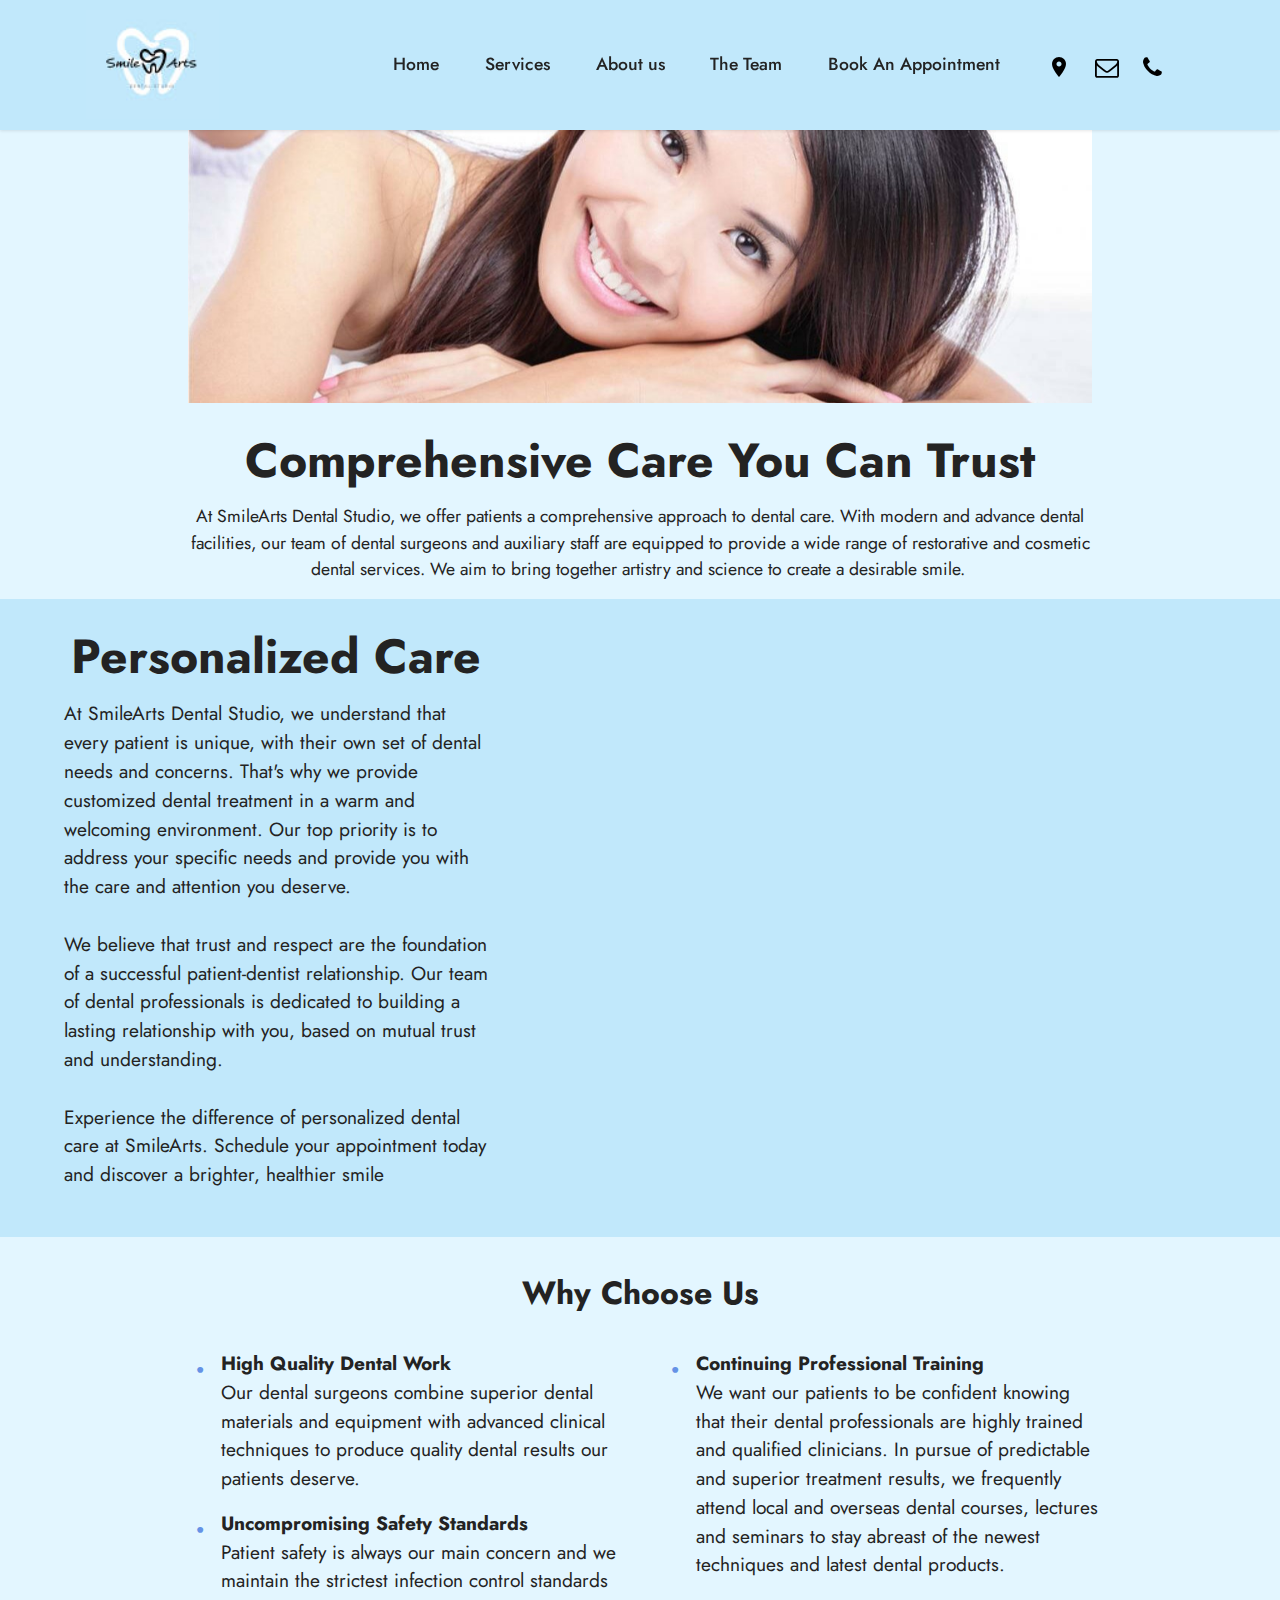
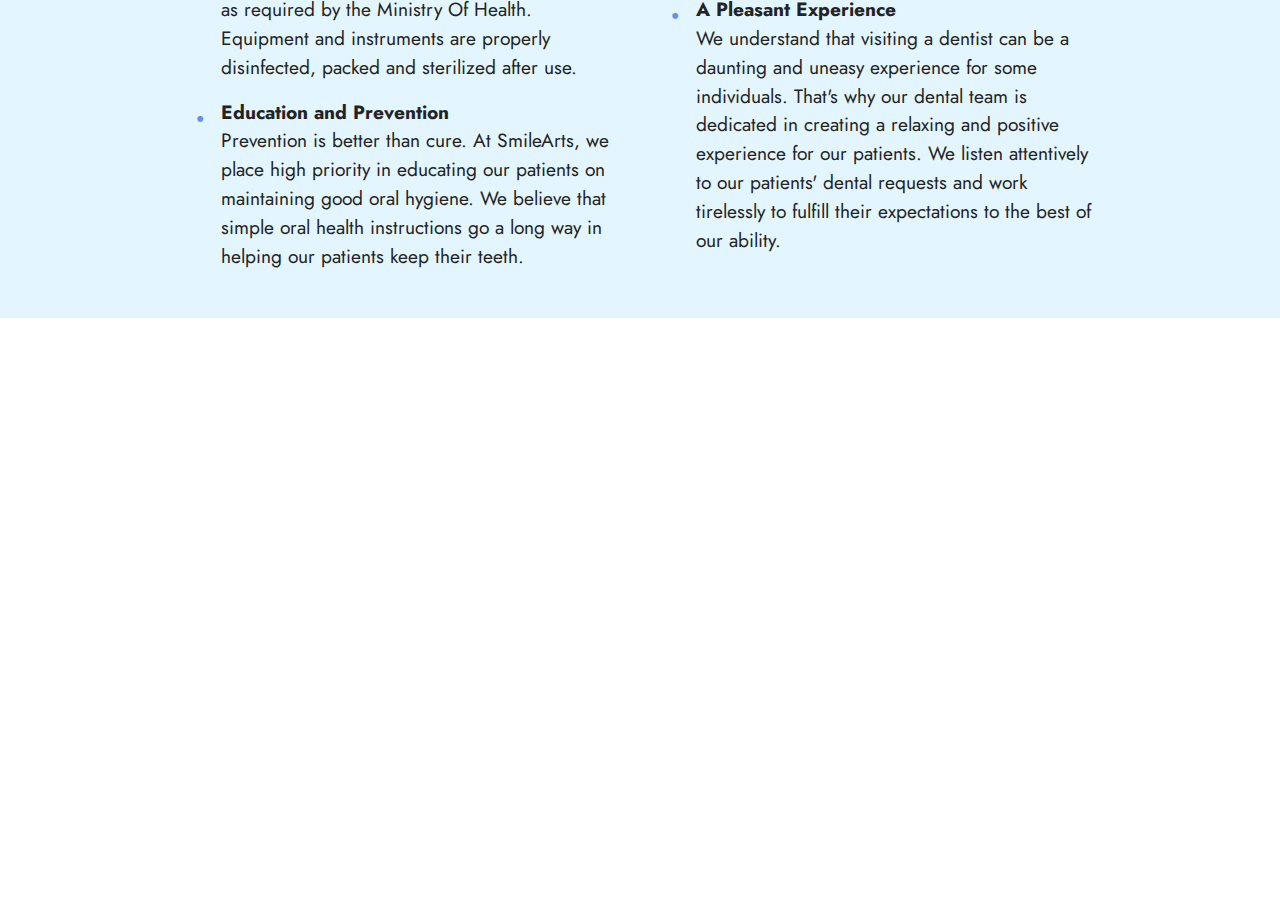
==== commit 484ab97a: "Add files via upload" ====
--- a/SADENTv202302.02.3/about_us.html
+++ b/SADENTv202302.02.3/about_us.html
@@ -37,7 +37,176 @@
 </head>
 <body>
   
-  <section data-bs-version="5.1" class="menu menu3 cid-taRX1InvbP" once="menu" id="menu3-b">
+  <section data-bs-version="5.1" class="header9 cid-tbpc1ihuUu" id="header9-y">
+
+    
+
+    
+    
+
+    <div class="text-center container-fluid">
+        <div class="row justify-content-center">
+            <div class="col-md-12 col-lg-9">
+                <div class="image-wrap mb-4">
+                    <img src="assets/images/banner-1200x509.jpeg" alt="">
+                </div>
+                <h1 class="mbr-section-title mbr-fonts-style mb-3 display-2"><strong>Comprehensive Care You Can Trust</strong></h1>
+                <p class="mbr-text mbr-fonts-style display-4">At SmileArts Dental Studio, we offer patients a comprehensive approach to dental care. With modern and advance dental facilities, our team of dental surgeons and auxiliary staff are equipped to provide a wide range of restorative and cosmetic dental services. We aim to bring together artistry and science to create a desirable smile.&nbsp;<br></p>
+                
+            </div>
+        </div>
+    </div>
+</section>
+
+<section data-bs-version="5.1" class="header15 cid-tbpcHpNvdX" id="header15-z">
+    
+
+    
+    
+
+    <div class="container-fluid">
+        <div class="row justify-content-center">
+            <div class="col-12 col-md">
+                <div class="text-wrapper">
+                    <h2 class="mbr-section-title mb-3 mbr-fonts-style display-2"><strong>Personalized Care</strong></h2>
+                    <p class="mbr-text mb-3 mbr-fonts-style display-7">At SmileArts Dental Studio, we understand that every patient is unique, with their own set of dental needs and concerns. That's why we provide customized dental treatment in a warm and welcoming environment. Our top priority is to address your specific needs and provide you with the care and attention you deserve.
+<br><br>We believe that trust and respect are the foundation of a successful patient-dentist relationship. Our team of dental professionals is dedicated to building a lasting relationship with you, based on mutual trust and understanding.
+<br><br>Experience the difference of personalized dental care at SmileArts. Schedule your appointment today and discover a brighter, healthier smile</p>
+                    
+                </div>
+            </div>
+            <div class="mbr-figure col-12 col-md-7"><iframe class="mbr-embedded-video" src="https://player.vimeo.com/video/799782284?autoplay=1&amp;loop=1" width="1280" height="720" frameborder="0" allowfullscreen></iframe></div>
+        </div>
+    </div>
+</section>
+
+<section data-bs-version="5.1" class="content13 cid-taSON3hPFa" id="content13-x">
+    
+
+    
+    
+    <div class="container">
+        <div class="row justify-content-center">
+            <div class="col-md-12 col-lg-10">
+                <h3 class="mbr-section-title mbr-fonts-style mb-4 display-5"><strong>Why Choose Us</strong></h3>
+            </div>
+        </div>
+        <div class="row justify-content-center">
+            <div class="col-md-12 col-lg-10">
+                <div class="row justify-content-center">
+                    <div class="col-12 col-lg-6">
+                        <ul class="list mbr-fonts-style display-7">
+                            <li><strong>High Quality Dental Work</strong><br>Our dental surgeons combine superior dental materials and equipment with advanced clinical techniques to produce quality dental results our patients deserve.</li>
+                            <li><strong>Uncompromising Safety Standards</strong><br>Patient safety is always our main concern and we maintain the strictest infection control standards as required by the Ministry Of Health. Equipment and instruments are properly disinfected, packed and sterilized after use.</li>
+                            <li><strong>Education and Prevention</strong><br>Prevention is better than cure. At SmileArts, we place high priority in educating our patients on maintaining good oral hygiene. We believe that simple oral health instructions go a long way in helping our patients keep their teeth.</li>
+                        </ul>
+                    </div>
+                    <div class="col-12 col-lg-6">
+                        <ul class="list mbr-fonts-style display-7">
+                            <li><strong>Continuing Professional Training</strong><br>We want our patients to be confident knowing that their dental professionals are highly trained and qualified clinicians. In pursue of predictable and superior treatment results, we frequently attend local and overseas dental courses, lectures and seminars to stay abreast of the newest techniques and latest dental products.</li>
+                            <li><strong>A Pleasant Experience<br></strong>We understand that visiting a dentist can be a daunting and uneasy experience for some individuals. That's why our dental team is dedicated in creating a relaxing and positive experience for our patients. We listen attentively to our patients' dental requests and work tirelessly to fulfill their expectations to the best of our ability.</li>
+                        </ul>
+                    </div>
+                </div>
+            </div>
+        </div>
+    </div>
+</section>
+
+<div class="modal mbr-popup cid-tdGgigTrDi fade" tabindex="-1" role="dialog" data-overlay-color="#000000" data-overlay-opacity="0.8" id="mbr-popup-1w" aria-hidden="true">
+        <div class="modal-dialog modal-dialog-centered" role="document">
+            <div class="modal-content">
+                <div class="container position-static margin-center-pos">
+                    <div class="modal-header pb-0">
+                        <h5 class="modal-title mbr-fonts-style display-5">Contact Us</h5>
+                        <button type="button" class="close d-flex" data-dismiss="modal" data-bs-dismiss="modal" aria-label="Close">
+                            <svg version="1.1" xmlns="http://www.w3.org/2000/svg" width="23" height="23" viewBox="0 0 23 23" fill="currentColor">
+                                <path d="M13.4 12l10.3 10.3-1.4 1.4L12 13.4 1.7 23.7.3 22.3 10.6 12 .3 1.7 1.7.3 12 10.6 22.3.3l1.4 1.4L13.4 12z">
+                                </path>
+                            </svg>
+                        </button>
+                    </div>
+
+                    <div class="modal-body">
+                        <p class="mbr-text mbr-fonts-style display-7">For emergencies please call our offices.</p>
+
+                        <div>
+                            
+                            
+
+                            <div class="form-wrapper" data-form-type="formoid">
+<!--Formbuilder Form-->
+<form action="https://mobirise.eu/" method="POST" class="mbr-form form-with-styler" data-form-title="smileartspopupform"><input type="hidden" name="email" data-form-email="true" value="Ja8kqPqP8JwUvjpSB8CZ4htvsfrrQUnfR9NBe6TEIY/NgjJvl4PpBrD+I0SMBTtC7Rnri1Qcy2ImVIq5lyUQvZhbK/O9sJvTgkC2gw38H4rbf8F8qKujga5E3e2iWhpx.uQ/24fuHjaipwk6iOrklpUy6p+9oxSJIzE4C1Ymul1cTV2EFdT1WxXI04DkpXk5NDqe2ZxfUycaaj9YWbo8nGzH4B15+TDCcGfpRYUrLoAvvkk+eS8dEHsZrdyMEvF5Q">
+<div class="">
+<div hidden="hidden" data-form-alert="" class="alert alert-success col-12">Thanks for filling out the form!</div>
+<div hidden="hidden" data-form-alert-danger="" class="alert alert-danger col-12"> </div>
+</div>
+<div class="dragArea row">
+<div class="col-lg-6 col-md-12 col-sm-12 form-group" data-for="name">
+<input type="text" name="name" placeholder="Name" data-form-field="Name" required="required" class="form-control display-7" value="" id="name-mbr-popup-1w">
+</div>
+<div class="col-lg-6 col-md-12 col-sm-12 form-group" data-for="lastName">
+<input type="text" name="lastName" placeholder="Last Name" data-form-field="Last Name" required="required" class="form-control display-7" value="" id="lastName-mbr-popup-1w">
+</div>
+<div data-for="email" class="col-lg-6 col-md-12 col-sm-12 form-group ">
+<input type="email" name="email" placeholder="Email" data-form-field="Email" class="form-control display-7" required="required" value="" id="email-mbr-popup-1w">
+</div>
+<div data-for="phone number" class="col-lg-6 col-md-12 col-sm-12 form-group">
+<input type="number" name="phone number" placeholder="Phone Number" data-form-field="phone number" class="form-control display-7" max="20" min="0" step="1" value="" id="phone number-mbr-popup-1w">
+</div>
+<div data-for="select" class="col-lg-12 col-md-12 col-sm-12 form-group">
+<label for="select-mbr-popup-1w" class="form-control-label mbr-fonts-style display-7">Location</label>
+<select name="select" data-form-field="select" class="form-control form-select display-7" id="select-mbr-popup-1w">
+<option value="TIONG BAHRU">TIONG BAHRU</option>
+<option value="BUANGKOK">BUANGKOK</option>
+<option value="MARINE PARADE">MARINE PARADE</option>
+<option value="HILLVIEW">HILLVIEW</option>
+</select>
+</div>
+<div data-for="first visit" class="col form-group">
+<div class="form-control-label">
+<label for="first visit-mbr-popup-1w" class="mbr-fonts-style display-7">Is this your first visit?</label>
+</div>
+<div class="form-check ms-2">
+<input type="radio" name="first visit" data-form-field="first visit" class="form-check-input display-7" value="Yes" checked="" id="first visit-mbr-popup-1w">
+<label class="form-check-label display-7">Yes</label>
+</div>
+<div class="form-check ms-2">
+<input type="radio" name="first visit" data-form-field="first visit" class="form-check-input display-7" value="No" id="first visit-mbr-popup-1w">
+<label class="form-check-label display-7">No</label>
+</div>
+</div>
+<div class="col-lg-12 col-md-12 col-sm-12 form-group" data-for="date">
+<label for="date-mbr-popup-1w" class="form-control-label mbr-fonts-style display-7">Preferred Date and Time</label>
+<input type="date" name="date" data-form-field="date" class="form-control display-7" value="2018-07-22" id="date-mbr-popup-1w">
+</div>
+<div data-for="time" class="col-lg-12 col-md-12 col-sm-12 form-group">
+<input type="time" name="time" max="86400" min="0" step="1800" data-form-field="time" class="form-control display-7" value="10:00" id="time-mbr-popup-1w">
+</div>
+<div data-for="date1" class="col-lg-12 col-md-12 col-sm-12 form-group">
+<label for="date1-mbr-popup-1w" class="form-control-label mbr-fonts-style display-7">2nd Choice Date and Time</label>
+<input type="date" name="date1" data-form-field="date1" class="form-control display-7" value="2018-07-22" id="date1-mbr-popup-1w">
+</div>
+<div data-for="time1" class="col-lg-12 col-md-12 col-sm-12 form-group">
+<input type="time" name="time1" max="86400" min="0" step="1800" data-form-field="time1" class="form-control display-7" value="10:00" id="time1-mbr-popup-1w">
+</div>
+<div data-for="message" class="col-lg-12 col-md-12 col-sm-12 form-group">
+<input type="text" name="message" placeholder="Message" data-form-field="message" class="form-control display-7" value="" id="message-mbr-popup-1w">
+</div>
+<div class="col-lg-6 col-md-12 col-sm-12 input-group-btn"><button type="submit" class="w-100 w-100 w-100 w-100 w-100 btn btn-primary display-4">Submit</button></div>
+</div>
+</form><!--Formbuilder Form-->
+</div>
+                        </div>
+                    </div>
+
+                    
+                </div>
+            </div>
+        </div>
+    </div>
+
+<section data-bs-version="5.1" class="menu menu3 cid-taRX1InvbP" once="menu" id="menu3-b">
     
     <nav class="navbar navbar-dropdown navbar-fixed-top navbar-expand-lg">
         <div class="container">
@@ -81,175 +250,6 @@
     </nav>
 </section>
 
-<section data-bs-version="5.1" class="header9 cid-tbpc1ihuUu" id="header9-y">
-
-    
-
-    
-    
-
-    <div class="text-center container-fluid">
-        <div class="row justify-content-center">
-            <div class="col-md-12 col-lg-9">
-                <div class="image-wrap mb-4">
-                    <img src="assets/images/banner-1200x509.jpeg" alt="">
-                </div>
-                <h1 class="mbr-section-title mbr-fonts-style mb-3 display-2"><strong>Comprehensive Care You Can Trust</strong></h1>
-                <p class="mbr-text mbr-fonts-style display-4">At SmileArts Dental Studio, we offer patients a comprehensive approach to dental care. With modern and advance dental facilities, our team of dental surgeons and auxiliary staff are equipped to provide a wide range of restorative and cosmetic dental services. We aim to bring together artistry and science to create a desirable smile.&nbsp;<br></p>
-                
-            </div>
-        </div>
-    </div>
-</section>
-
-<section data-bs-version="5.1" class="header15 cid-tbpcHpNvdX" id="header15-z">
-    
-
-    
-    
-
-    <div class="container-fluid">
-        <div class="row justify-content-center">
-            <div class="col-12 col-md">
-                <div class="text-wrapper">
-                    <h2 class="mbr-section-title mb-3 mbr-fonts-style display-2"><strong>Personalized Care</strong></h2>
-                    <p class="mbr-text mb-3 mbr-fonts-style display-7">At SmileArts Dental Studio, we understand that every patient is unique, with their own set of dental needs and concerns. That's why we provide customized dental treatment in a warm and welcoming environment. Our top priority is to address your specific needs and provide you with the care and attention you deserve.
-<br><br>We believe that trust and respect are the foundation of a successful patient-dentist relationship. Our team of dental professionals is dedicated to building a lasting relationship with you, based on mutual trust and understanding.
-<br><br>Experience the difference of personalized dental care at SmileArts. Schedule your appointment today and discover a brighter, healthier smile</p>
-                    
-                </div>
-            </div>
-            <div class="mbr-figure col-12 col-md-7"><iframe class="mbr-embedded-video" src="https://player.vimeo.com/video/799782284?autoplay=1&amp;loop=1" width="1280" height="720" frameborder="0" allowfullscreen></iframe></div>
-        </div>
-    </div>
-</section>
-
-<section data-bs-version="5.1" class="content13 cid-taSON3hPFa" id="content13-x">
-    
-
-    
-    
-    <div class="container">
-        <div class="row justify-content-center">
-            <div class="col-md-12 col-lg-10">
-                <h3 class="mbr-section-title mbr-fonts-style mb-4 display-5"><strong>Why Choose Us</strong></h3>
-            </div>
-        </div>
-        <div class="row justify-content-center">
-            <div class="col-md-12 col-lg-10">
-                <div class="row justify-content-center">
-                    <div class="col-12 col-lg-6">
-                        <ul class="list mbr-fonts-style display-7">
-                            <li><strong>High Quality Dental Work</strong><br>Our dental surgeons combine superior dental materials and equipment with advanced clinical techniques to produce quality dental results our patients deserve.</li>
-                            <li><strong>Uncompromising Safety Standards</strong><br>Patient safety is always our main concern and we maintain the strictest infection control standards as required by the Ministry Of Health. Equipment and instruments are properly disinfected, packed and sterilized after use.</li>
-                            <li><strong>Education and Prevention</strong><br>Prevention is better than cure. At SmileArts, we place high priority in educating our patients on maintaining good oral hygiene. We believe that simple oral health instructions go a long way in helping our patients keep their teeth.</li>
-                        </ul>
-                    </div>
-                    <div class="col-12 col-lg-6">
-                        <ul class="list mbr-fonts-style display-7">
-                            <li><strong>Continuing Professional Training</strong><br>We want our patients to be confident knowing that their dental professionals are highly trained and qualified clinicians. In pursue of predictable and superior treatment results, we frequently attend local and overseas dental courses, lectures and seminars to stay abreast of the newest techniques and latest dental products.</li>
-                            <li><strong>A Pleasant Experience<br></strong>We understand that visiting a dentist can be a daunting and uneasy experience for some individuals. That's why our dental team is dedicated in creating a relaxing and positive experience for our patients. We listen attentively to our patients' dental requests and work tirelessly to fulfill their expectations to the best of our ability.</li>
-                        </ul>
-                    </div>
-                </div>
-            </div>
-        </div>
-    </div>
-</section>
-
-<div class="modal mbr-popup cid-tdGgigTrDi fade" tabindex="-1" role="dialog" data-overlay-color="#000000" data-overlay-opacity="0.8" id="mbr-popup-1w" aria-hidden="true">
-        <div class="modal-dialog modal-dialog-centered" role="document">
-            <div class="modal-content">
-                <div class="container position-static margin-center-pos">
-                    <div class="modal-header pb-0">
-                        <h5 class="modal-title mbr-fonts-style display-5">Contact Us</h5>
-                        <button type="button" class="close d-flex" data-dismiss="modal" data-bs-dismiss="modal" aria-label="Close">
-                            <svg version="1.1" xmlns="http://www.w3.org/2000/svg" width="23" height="23" viewBox="0 0 23 23" fill="currentColor">
-                                <path d="M13.4 12l10.3 10.3-1.4 1.4L12 13.4 1.7 23.7.3 22.3 10.6 12 .3 1.7 1.7.3 12 10.6 22.3.3l1.4 1.4L13.4 12z">
-                                </path>
-                            </svg>
-                        </button>
-                    </div>
-
-                    <div class="modal-body">
-                        <p class="mbr-text mbr-fonts-style display-7">For emergencies please call our offices.</p>
-
-                        <div>
-                            
-                            
-
-                            <div class="form-wrapper" data-form-type="formoid">
-<!--Formbuilder Form-->
-<form action="https://mobirise.eu/" method="POST" class="mbr-form form-with-styler" data-form-title="smileartspopupform"><input type="hidden" name="email" data-form-email="true" value="jUxO8dRBmXpS6Y8f/WRfpNJsLPuN95Xn7qx7/s9ss+QwOX+zEm0pVnU3+7t6107r2he8/YkveCPddmOM2uK/wNPFrgEzkee+ZvsewWRVJy7SjR9xc6RN48E8xifDvhhO.YdKdPSw7yvcXYHg78VHMTrKoYZgNQy3IKVzFxh2n0i2+HzTkJ0j6QdSqK/lLSsudC4vwW8IbA9hrYQcxg8ps19ju1Ph0ZGiei0/sSoSvljCn8Q/MAlfZqAASNQK+AHT+">
-<div class="">
-<div hidden="hidden" data-form-alert="" class="alert alert-success col-12">Thanks for filling out the form!</div>
-<div hidden="hidden" data-form-alert-danger="" class="alert alert-danger col-12"> </div>
-</div>
-<div class="dragArea row">
-<div class="col-lg-6 col-md-12 col-sm-12 form-group" data-for="name">
-<input type="text" name="name" placeholder="Name" data-form-field="Name" required="required" class="form-control display-7" value="" id="name-mbr-popup-1w">
-</div>
-<div class="col-lg-6 col-md-12 col-sm-12 form-group" data-for="lastName">
-<input type="text" name="lastName" placeholder="Last Name" data-form-field="Last Name" required="required" class="form-control display-7" value="" id="lastName-mbr-popup-1w">
-</div>
-<div data-for="email" class="col-lg-6 col-md-12 col-sm-12 form-group ">
-<input type="email" name="email" placeholder="Email" data-form-field="Email" class="form-control display-7" required="required" value="" id="email-mbr-popup-1w">
-</div>
-<div data-for="phone number" class="col-lg-6 col-md-12 col-sm-12 form-group">
-<input type="number" name="phone number" placeholder="Phone Number" data-form-field="phone number" class="form-control display-7" max="20" min="0" step="1" value="" id="phone number-mbr-popup-1w">
-</div>
-<div data-for="select" class="col-lg-12 col-md-12 col-sm-12 form-group">
-<label for="select-mbr-popup-1w" class="form-control-label mbr-fonts-style display-7">Location</label>
-<select name="select" data-form-field="select" class="form-control form-select display-7" id="select-mbr-popup-1w">
-<option value="TIONG BAHRU">TIONG BAHRU</option>
-<option value="BUANGKOK">BUANGKOK</option>
-<option value="MARINE PARADE">MARINE PARADE</option>
-<option value="HILLVIEW">HILLVIEW</option>
-</select>
-</div>
-<div data-for="first visit" class="col form-group">
-<div class="form-control-label">
-<label for="first visit-mbr-popup-1w" class="mbr-fonts-style display-7">Is this your first visit?</label>
-</div>
-<div class="form-check ms-2">
-<input type="radio" name="first visit" data-form-field="first visit" class="form-check-input display-7" value="Yes" checked="" id="first visit-mbr-popup-1w">
-<label class="form-check-label display-7">Yes</label>
-</div>
-<div class="form-check ms-2">
-<input type="radio" name="first visit" data-form-field="first visit" class="form-check-input display-7" value="No" id="first visit-mbr-popup-1w">
-<label class="form-check-label display-7">No</label>
-</div>
-</div>
-<div class="col-lg-12 col-md-12 col-sm-12 form-group" data-for="date">
-<label for="date-mbr-popup-1w" class="form-control-label mbr-fonts-style display-7">Preferred Date and Time</label>
-<input type="date" name="date" data-form-field="date" class="form-control display-7" value="2018-07-22" id="date-mbr-popup-1w">
-</div>
-<div data-for="time" class="col-lg-12 col-md-12 col-sm-12 form-group">
-<input type="time" name="time" max="86400" min="0" step="1800" data-form-field="time" class="form-control display-7" value="10:00" id="time-mbr-popup-1w">
-</div>
-<div data-for="date1" class="col-lg-12 col-md-12 col-sm-12 form-group">
-<label for="date1-mbr-popup-1w" class="form-control-label mbr-fonts-style display-7">2nd Choice Date and Time</label>
-<input type="date" name="date1" data-form-field="date1" class="form-control display-7" value="2018-07-22" id="date1-mbr-popup-1w">
-</div>
-<div data-for="time1" class="col-lg-12 col-md-12 col-sm-12 form-group">
-<input type="time" name="time1" max="86400" min="0" step="1800" data-form-field="time1" class="form-control display-7" value="10:00" id="time1-mbr-popup-1w">
-</div>
-<div data-for="message" class="col-lg-12 col-md-12 col-sm-12 form-group">
-<input type="text" name="message" placeholder="Message" data-form-field="message" class="form-control display-7" value="" id="message-mbr-popup-1w">
-</div>
-<div class="col-lg-6 col-md-12 col-sm-12 input-group-btn"><button type="submit" class="w-100 w-100 w-100 w-100 w-100 btn btn-primary display-4">Submit</button></div>
-</div>
-</form><!--Formbuilder Form-->
-</div>
-                        </div>
-                    </div>
-
-                    
-                </div>
-            </div>
-        </div>
-    </div>
-
 <section data-bs-version="5.1" class="footer1 conferencem4_footer1 cid-tdGfas4pBq mbr-reveal" once="footer" id="footer1-1v">
 
 	
@@ -293,7 +293,7 @@
 					<h4 class="mbr-fonts-style mbr-semibold title__address display-4">Subscribe to newsletter</h4>
 					<div class="subscribe__form" data-form-type="formoid">
 						<!---Formbuilder Form--->
-						<form action="https://mobirise.eu/" method="POST" class="mbr-form form-with-styler" data-form-title="Mobirise Form"><input type="hidden" name="email" data-form-email="true" value="YPNf0FMv3x7YKSnNtFosqQrfUJMGzOXYJDQYl0jgIFdDrbdgrRdbsCbNlDDUG/zbN/T910bImlgp3TK0K3zcdcqYfQ9jj5QTb2H8UAanQJ4sELqEy/8I455s4u1qCe7T.aGP4W6cS5QzPqad2nbMiFXZD7lJwIYeT2tYjAcLK3QoXNy7NdZNVmbzuYuAjkWJniA0k8rmsAQXok238Iw57+RNP4a1tjxdeWJCIo/cmq7FyvodO6K8XNYq5cQAFCmNk">
+						<form action="https://mobirise.eu/" method="POST" class="mbr-form form-with-styler" data-form-title="Mobirise Form"><input type="hidden" name="email" data-form-email="true" value="MSVYdCs94x6Om5TIezMJKxC6MHlfwKLGEGHMRkQW2XKfav0fzQ4+fhD96KyEsBJlYjbO/p3WaBvMJAXo6Ph8wPZmU27yOtnBzN6MWujiFgfEpW0ZlY67icHnWKrCeIl1.h4TfGpqguZc9ncv1oYkukKXFsmZlSAQBWjc8l83KUvQyxM4BvTMrUjjxFRUMzyQT6wsddqjd9YPwXtysEVIpY1NQ3RpQMH/0h8rdQkbMEUUArueCGmFpp5v/3/Dka4fm">
 							<div class="row">
 								<div hidden="hidden" data-form-alert="" class="alert alert-success col-12">Thanks for
 									filling out the form! We will get to your shortly.</div>
--- a/SADENTv202302.02.3/assets/mobirise/css/mbr-additional.css
+++ b/SADENTv202302.02.3/assets/mobirise/css/mbr-additional.css
@@ -1050,10 +1050,6 @@
     left: -1rem;
   }
 }
-.cid-txUMahNWvc {
-  padding-top: 10rem;
-  padding-bottom: 10rem;
-}
 .cid-txUMahNWvc .mbr-fallback-image.disabled {
   display: none;
 }
@@ -1065,7 +1061,7 @@
   height: 100%;
   position: absolute;
   top: 0;
-  background-image: url("../../../assets/images/background1.jpg");
+  background-image: url("../../../assets/images/we-respect-your-choice-402x268.jpeg");
 }
 .cid-txUMahNWvc .mbr-section-title {
   color: #000000;
@@ -3576,7 +3572,7 @@
   }
 }
 .cid-txTzlEQbwg {
-  padding-top: 3rem;
+  padding-top: 5rem;
   padding-bottom: 1rem;
   background-color: #e3f6ff;
 }
--- a/SADENTv202302.02.3/assets/mobirise/css/mbr-additional.css
+++ b/SADENTv202302.02.3/assets/mobirise/css/mbr-additional.css
@@ -1050,10 +1050,6 @@
     left: -1rem;
   }
 }
-.cid-txUMahNWvc {
-  padding-top: 10rem;
-  padding-bottom: 10rem;
-}
 .cid-txUMahNWvc .mbr-fallback-image.disabled {
   display: none;
 }
@@ -1065,7 +1061,7 @@
   height: 100%;
   position: absolute;
   top: 0;
-  background-image: url("../../../assets/images/background1.jpg");
+  background-image: url("../../../assets/images/we-respect-your-choice-402x268.jpeg");
 }
 .cid-txUMahNWvc .mbr-section-title {
   color: #000000;
@@ -3576,7 +3572,7 @@
   }
 }
 .cid-txTzlEQbwg {
-  padding-top: 3rem;
+  padding-top: 5rem;
   padding-bottom: 1rem;
   background-color: #e3f6ff;
 }
